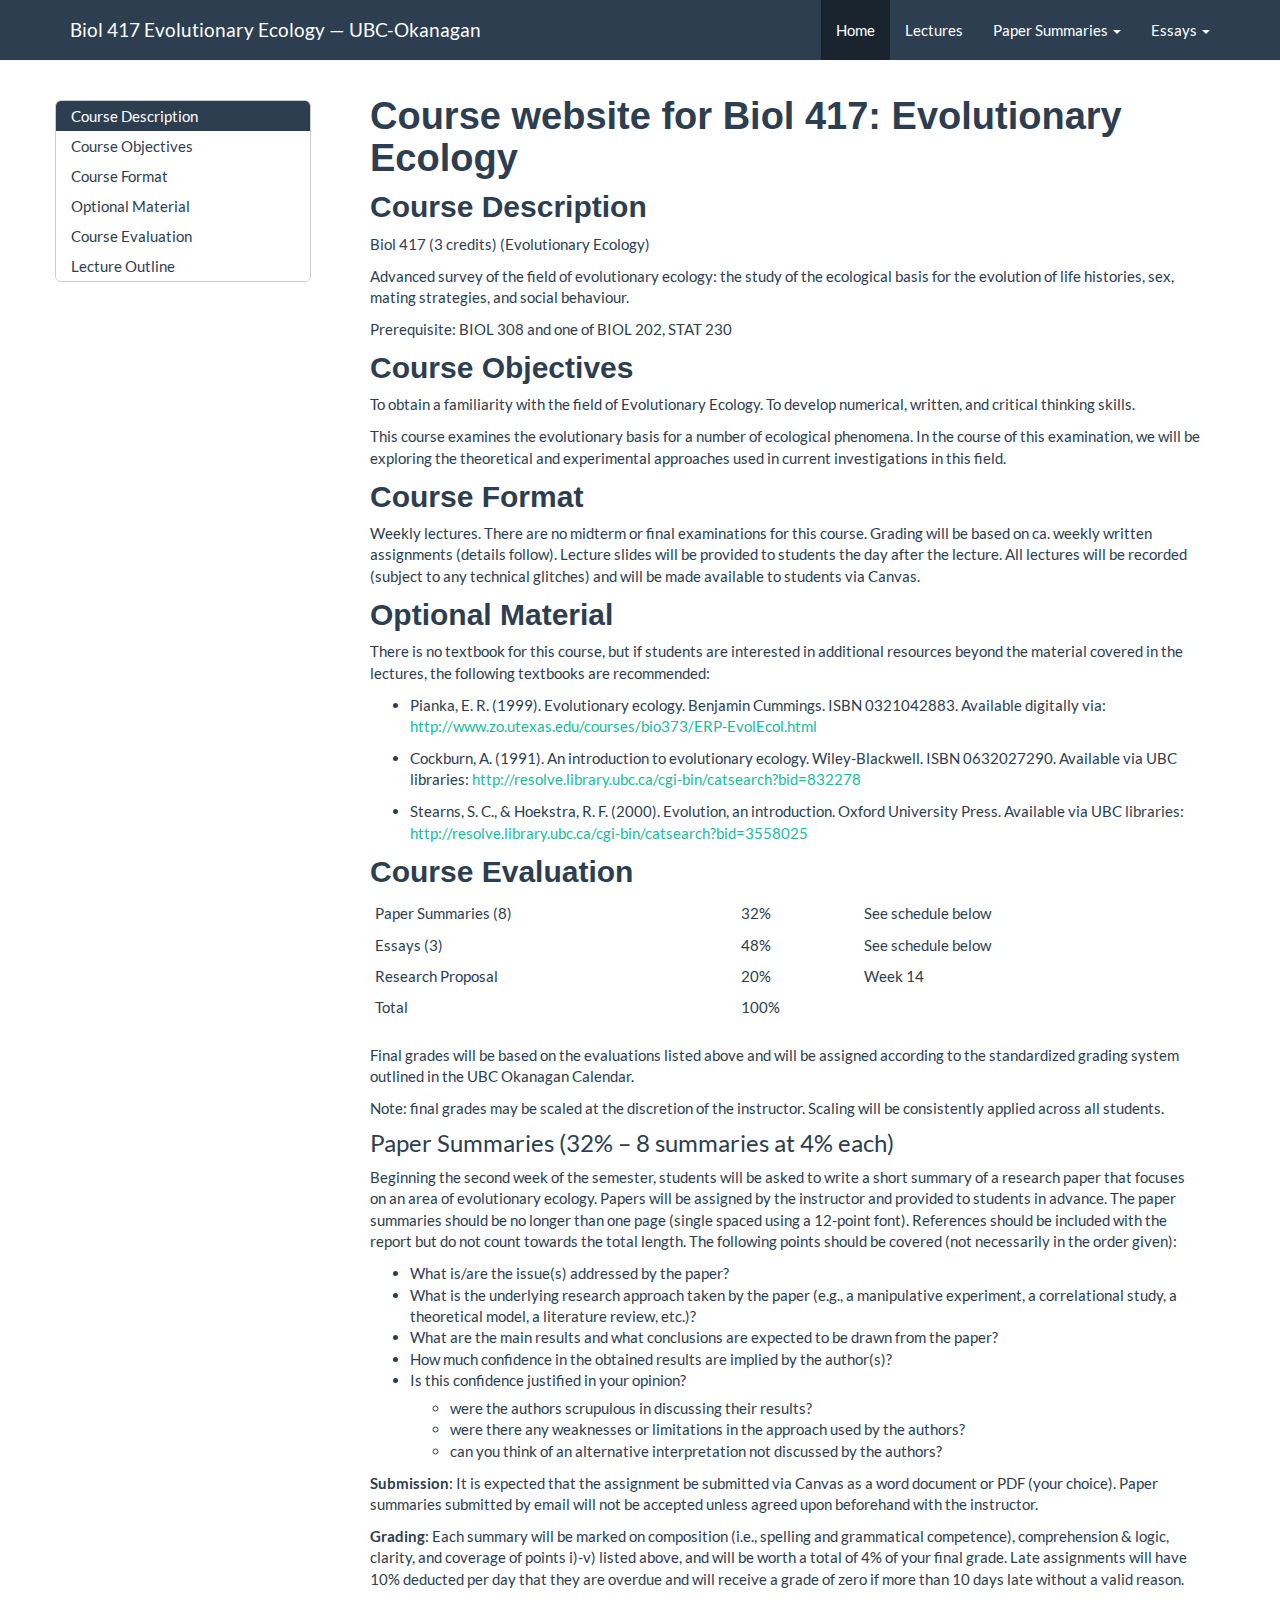
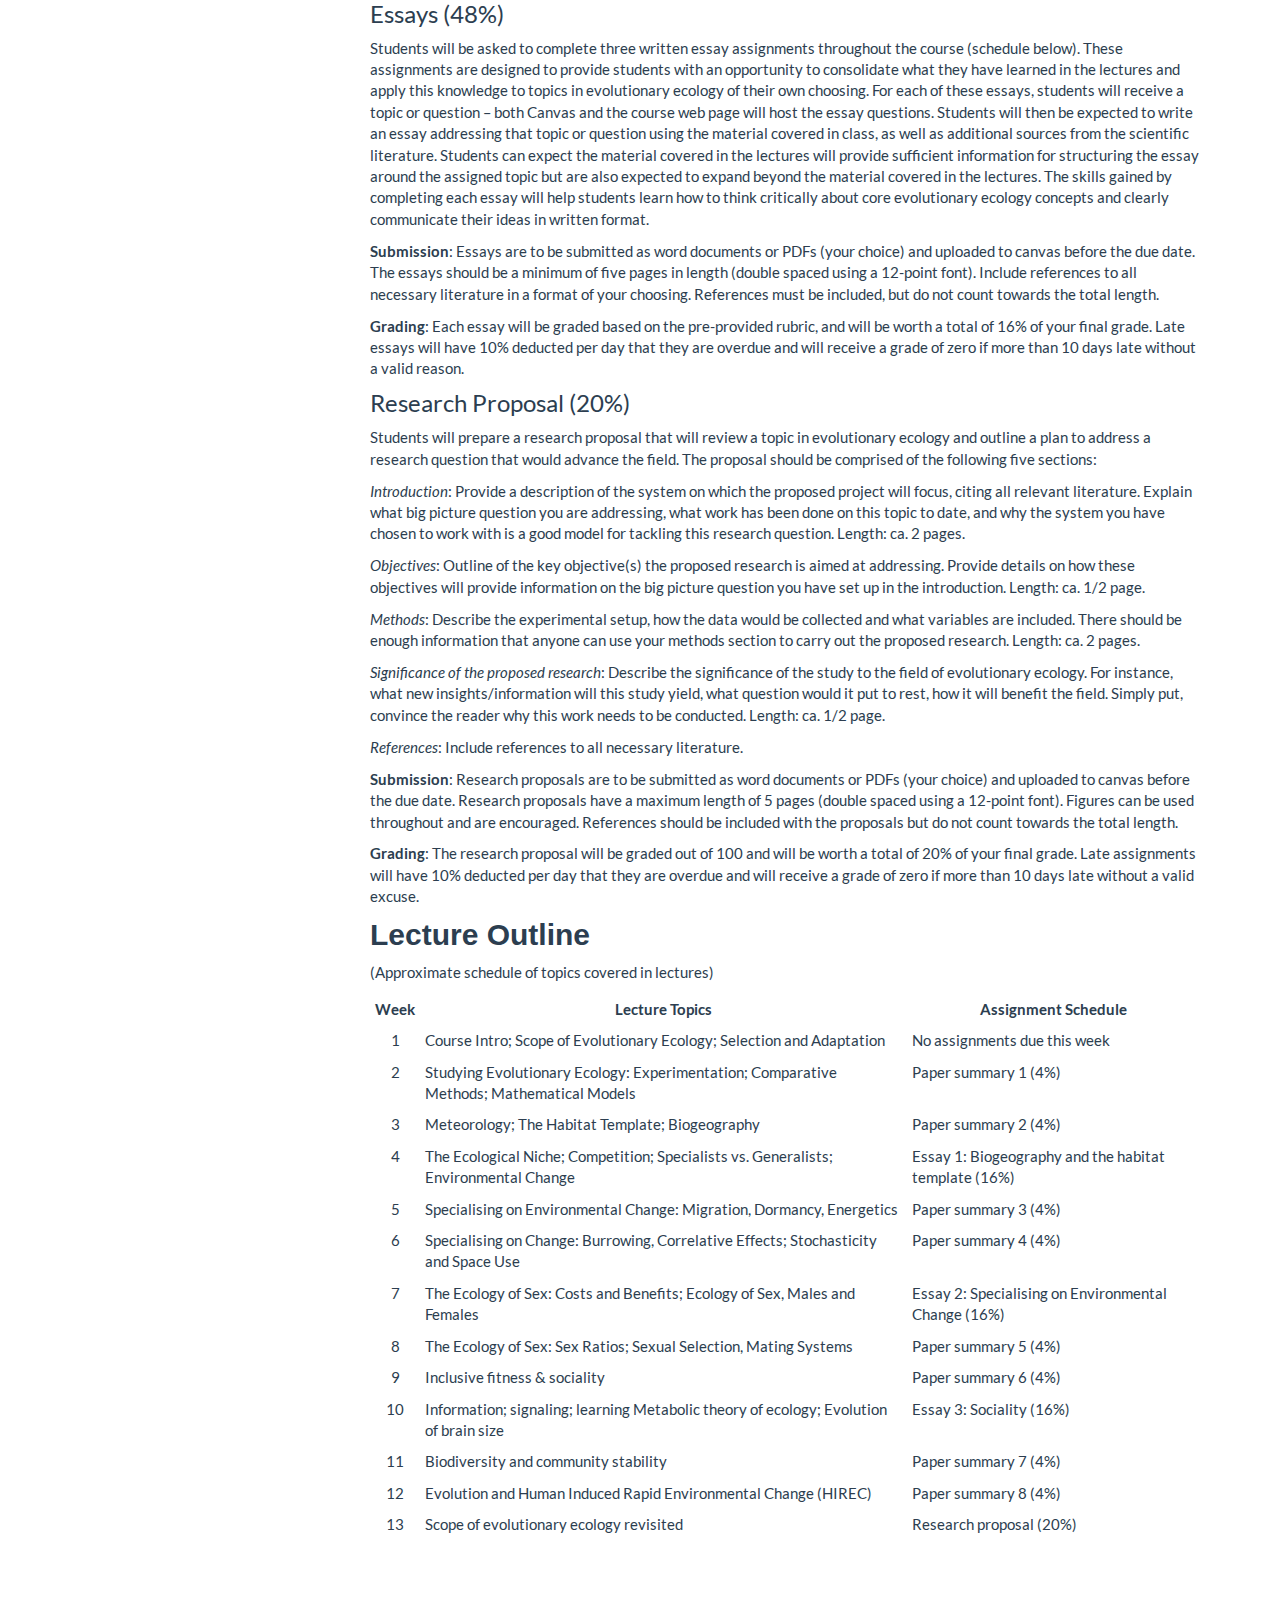
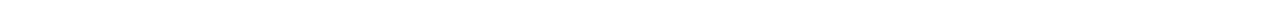
==== index.html @ c4af3f43 "Minor reformat" ====
<!DOCTYPE html>

<html>

<head>

<meta charset="utf-8" />
<meta name="generator" content="pandoc" />
<meta http-equiv="X-UA-Compatible" content="IE=EDGE" />




<title>Course website for Biol 417: Evolutionary Ecology</title>

<script src="site_libs/header-attrs-2.11/header-attrs.js"></script>
<script src="site_libs/jquery-3.6.0/jquery-3.6.0.min.js"></script>
<meta name="viewport" content="width=device-width, initial-scale=1" />
<link href="site_libs/bootstrap-3.3.5/css/flatly.min.css" rel="stylesheet" />
<script src="site_libs/bootstrap-3.3.5/js/bootstrap.min.js"></script>
<script src="site_libs/bootstrap-3.3.5/shim/html5shiv.min.js"></script>
<script src="site_libs/bootstrap-3.3.5/shim/respond.min.js"></script>
<style>h1 {font-size: 34px;}
       h1.title {font-size: 38px;}
       h2 {font-size: 30px;}
       h3 {font-size: 24px;}
       h4 {font-size: 18px;}
       h5 {font-size: 16px;}
       h6 {font-size: 12px;}
       code {color: inherit; background-color: rgba(0, 0, 0, 0.04);}
       pre:not([class]) { background-color: white }</style>
<script src="site_libs/jqueryui-1.11.4/jquery-ui.min.js"></script>
<link href="site_libs/tocify-1.9.1/jquery.tocify.css" rel="stylesheet" />
<script src="site_libs/tocify-1.9.1/jquery.tocify.js"></script>
<script src="site_libs/navigation-1.1/tabsets.js"></script>
<link href="site_libs/highlightjs-9.12.0/textmate.css" rel="stylesheet" />
<script src="site_libs/highlightjs-9.12.0/highlight.js"></script>

<style type="text/css">
  code{white-space: pre-wrap;}
  span.smallcaps{font-variant: small-caps;}
  span.underline{text-decoration: underline;}
  div.column{display: inline-block; vertical-align: top; width: 50%;}
  div.hanging-indent{margin-left: 1.5em; text-indent: -1.5em;}
  ul.task-list{list-style: none;}
    </style>

<style type="text/css">code{white-space: pre;}</style>
<script type="text/javascript">
if (window.hljs) {
  hljs.configure({languages: []});
  hljs.initHighlightingOnLoad();
  if (document.readyState && document.readyState === "complete") {
    window.setTimeout(function() { hljs.initHighlighting(); }, 0);
  }
}
</script>





<link rel="stylesheet" href="tutorial.css" type="text/css" />



<style type = "text/css">
.main-container {
  max-width: 940px;
  margin-left: auto;
  margin-right: auto;
}
img {
  max-width:100%;
}
.tabbed-pane {
  padding-top: 12px;
}
.html-widget {
  margin-bottom: 20px;
}
button.code-folding-btn:focus {
  outline: none;
}
summary {
  display: list-item;
}
pre code {
  padding: 0;
}
</style>


<style type="text/css">
.dropdown-submenu {
  position: relative;
}
.dropdown-submenu>.dropdown-menu {
  top: 0;
  left: 100%;
  margin-top: -6px;
  margin-left: -1px;
  border-radius: 0 6px 6px 6px;
}
.dropdown-submenu:hover>.dropdown-menu {
  display: block;
}
.dropdown-submenu>a:after {
  display: block;
  content: " ";
  float: right;
  width: 0;
  height: 0;
  border-color: transparent;
  border-style: solid;
  border-width: 5px 0 5px 5px;
  border-left-color: #cccccc;
  margin-top: 5px;
  margin-right: -10px;
}
.dropdown-submenu:hover>a:after {
  border-left-color: #adb5bd;
}
.dropdown-submenu.pull-left {
  float: none;
}
.dropdown-submenu.pull-left>.dropdown-menu {
  left: -100%;
  margin-left: 10px;
  border-radius: 6px 0 6px 6px;
}
</style>

<script type="text/javascript">
// manage active state of menu based on current page
$(document).ready(function () {
  // active menu anchor
  href = window.location.pathname
  href = href.substr(href.lastIndexOf('/') + 1)
  if (href === "")
    href = "index.html";
  var menuAnchor = $('a[href="' + href + '"]');

  // mark it active
  menuAnchor.tab('show');

  // if it's got a parent navbar menu mark it active as well
  menuAnchor.closest('li.dropdown').addClass('active');

  // Navbar adjustments
  var navHeight = $(".navbar").first().height() + 15;
  var style = document.createElement('style');
  var pt = "padding-top: " + navHeight + "px; ";
  var mt = "margin-top: -" + navHeight + "px; ";
  var css = "";
  // offset scroll position for anchor links (for fixed navbar)
  for (var i = 1; i <= 6; i++) {
    css += ".section h" + i + "{ " + pt + mt + "}\n";
  }
  style.innerHTML = "body {" + pt + "padding-bottom: 40px; }\n" + css;
  document.head.appendChild(style);
});
</script>

<!-- tabsets -->

<style type="text/css">
.tabset-dropdown > .nav-tabs {
  display: inline-table;
  max-height: 500px;
  min-height: 44px;
  overflow-y: auto;
  border: 1px solid #ddd;
  border-radius: 4px;
}

.tabset-dropdown > .nav-tabs > li.active:before {
  content: "";
  font-family: 'Glyphicons Halflings';
  display: inline-block;
  padding: 10px;
  border-right: 1px solid #ddd;
}

.tabset-dropdown > .nav-tabs.nav-tabs-open > li.active:before {
  content: "&#xe258;";
  border: none;
}

.tabset-dropdown > .nav-tabs.nav-tabs-open:before {
  content: "";
  font-family: 'Glyphicons Halflings';
  display: inline-block;
  padding: 10px;
  border-right: 1px solid #ddd;
}

.tabset-dropdown > .nav-tabs > li.active {
  display: block;
}

.tabset-dropdown > .nav-tabs > li > a,
.tabset-dropdown > .nav-tabs > li > a:focus,
.tabset-dropdown > .nav-tabs > li > a:hover {
  border: none;
  display: inline-block;
  border-radius: 4px;
  background-color: transparent;
}

.tabset-dropdown > .nav-tabs.nav-tabs-open > li {
  display: block;
  float: none;
}

.tabset-dropdown > .nav-tabs > li {
  display: none;
}
</style>

<!-- code folding -->



<style type="text/css">

#TOC {
  margin: 25px 0px 20px 0px;
}
@media (max-width: 768px) {
#TOC {
  position: relative;
  width: 100%;
}
}

@media print {
.toc-content {
  /* see https://github.com/w3c/csswg-drafts/issues/4434 */
  float: right;
}
}

.toc-content {
  padding-left: 30px;
  padding-right: 40px;
}

div.main-container {
  max-width: 1200px;
}

div.tocify {
  width: 20%;
  max-width: 260px;
  max-height: 85%;
}

@media (min-width: 768px) and (max-width: 991px) {
  div.tocify {
    width: 25%;
  }
}

@media (max-width: 767px) {
  div.tocify {
    width: 100%;
    max-width: none;
  }
}

.tocify ul, .tocify li {
  line-height: 20px;
}

.tocify-subheader .tocify-item {
  font-size: 0.90em;
}

.tocify .list-group-item {
  border-radius: 0px;
}


</style>



</head>

<body>


<div class="container-fluid main-container">


<!-- setup 3col/9col grid for toc_float and main content  -->
<div class="row">
<div class="col-xs-12 col-sm-4 col-md-3">
<div id="TOC" class="tocify">
</div>
</div>

<div class="toc-content col-xs-12 col-sm-8 col-md-9">




<div class="navbar navbar-default  navbar-fixed-top" role="navigation">
  <div class="container">
    <div class="navbar-header">
      <button type="button" class="navbar-toggle collapsed" data-toggle="collapse" data-target="#navbar">
        <span class="icon-bar"></span>
        <span class="icon-bar"></span>
        <span class="icon-bar"></span>
      </button>
      <a class="navbar-brand" href="index.html">Biol 417 Evolutionary Ecology &mdash; UBC-Okanagan</a>
    </div>
    <div id="navbar" class="navbar-collapse collapse">
      <ul class="nav navbar-nav">
        
      </ul>
      <ul class="nav navbar-nav navbar-right">
        <li>
  <a href="index.html">Home</a>
</li>
<li>
  <a href="Lectures.html">Lectures</a>
</li>
<li class="dropdown">
  <a href="#" class="dropdown-toggle" data-toggle="dropdown" role="button" aria-expanded="false">
    Paper Summaries
     
    <span class="caret"></span>
  </a>
  <ul class="dropdown-menu" role="menu">
    <li>
      <a href="Summary_01.html">Paper Summary 01</a>
    </li>
  </ul>
</li>
<li class="dropdown">
  <a href="#" class="dropdown-toggle" data-toggle="dropdown" role="button" aria-expanded="false">
    Essays
     
    <span class="caret"></span>
  </a>
  <ul class="dropdown-menu" role="menu">
    <li>
      <a href="Essay_01.html">Essay 01</a>
    </li>
    <li>
      <a href="Essay_02.html">Essay 02</a>
    </li>
    <li>
      <a href="Essay_03.html">Essay 03</a>
    </li>
  </ul>
</li>
      </ul>
    </div><!--/.nav-collapse -->
  </div><!--/.container -->
</div><!--/.navbar -->

<div id="header">



<h1 class="title toc-ignore">Course website for Biol 417: Evolutionary Ecology</h1>

</div>


<div id="course-description" class="section level2">
<h2>Course Description</h2>
<p>Biol 417 (3 credits) (Evolutionary Ecology)</p>
<p>Advanced survey of the field of evolutionary ecology: the study of the ecological basis for the evolution of life histories, sex, mating strategies, and social behaviour.</p>
<p>Prerequisite: BIOL 308 and one of BIOL 202, STAT 230</p>
</div>
<div id="course-objectives" class="section level2">
<h2>Course Objectives</h2>
<p>To obtain a familiarity with the field of Evolutionary Ecology. To develop numerical, written, and critical thinking skills.</p>
<p>This course examines the evolutionary basis for a number of ecological phenomena. In the course of this examination, we will be exploring the theoretical and experimental approaches used in current investigations in this field.</p>
</div>
<div id="course-format" class="section level2">
<h2>Course Format</h2>
<p>Weekly lectures. There are no midterm or final examinations for this course. Grading will be based on ca. weekly written assignments (details follow). Lecture slides will be provided to students the day after the lecture. All lectures will be recorded (subject to any technical glitches) and will be made available to students via Canvas.</p>
</div>
<div id="optional-material" class="section level2">
<h2>Optional Material</h2>
<p>There is no textbook for this course, but if students are interested in additional resources beyond the material covered in the lectures, the following textbooks are recommended:</p>
<ul>
<li><p>Pianka, E. R. (1999). Evolutionary ecology. Benjamin Cummings. ISBN 0321042883. Available digitally via: <a href="http://www.zo.utexas.edu/courses/bio373/ERP-EvolEcol.html" class="uri">http://www.zo.utexas.edu/courses/bio373/ERP-EvolEcol.html</a></p></li>
<li><p>Cockburn, A. (1991). An introduction to evolutionary ecology. Wiley-Blackwell. ISBN 0632027290. Available via UBC libraries: <a href="http://resolve.library.ubc.ca/cgi-bin/catsearch?bid=832278" class="uri">http://resolve.library.ubc.ca/cgi-bin/catsearch?bid=832278</a></p></li>
<li><p>Stearns, S. C., &amp; Hoekstra, R. F. (2000). Evolution, an introduction. Oxford University Press. Available via UBC libraries: <a href="http://resolve.library.ubc.ca/cgi-bin/catsearch?bid=3558025" class="uri">http://resolve.library.ubc.ca/cgi-bin/catsearch?bid=3558025</a></p></li>
</ul>
</div>
<div id="course-evaluation" class="section level2">
<h2>Course Evaluation</h2>
<table>
<tbody>
<tr class="odd">
<td>Paper Summaries (8)</td>
<td>32%</td>
<td>See schedule below</td>
</tr>
<tr class="even">
<td>Essays (3)</td>
<td>48%</td>
<td>See schedule below</td>
</tr>
<tr class="odd">
<td>Research Proposal</td>
<td>20%</td>
<td>Week 14</td>
</tr>
<tr class="even">
<td>Total</td>
<td>100%</td>
<td></td>
</tr>
</tbody>
</table>
<p>Final grades will be based on the evaluations listed above and will be assigned according to the standardized grading system outlined in the UBC Okanagan Calendar.</p>
<p>Note: final grades may be scaled at the discretion of the instructor. Scaling will be consistently applied across all students.</p>
<div id="paper-summaries-32-8-summaries-at-4-each" class="section level3">
<h3>Paper Summaries (32% – 8 summaries at 4% each)</h3>
<p>Beginning the second week of the semester, students will be asked to write a short summary of a research paper that focuses on an area of evolutionary ecology. Papers will be assigned by the instructor and provided to students in advance. The paper summaries should be no longer than one page (single spaced using a 12-point font). References should be included with the report but do not count towards the total length. The following points should be covered (not necessarily in the order given):</p>
<ul>
<li>What is/are the issue(s) addressed by the paper?</li>
<li>What is the underlying research approach taken by the paper (e.g., a manipulative experiment, a correlational study, a theoretical model, a literature review, etc.)?</li>
<li>What are the main results and what conclusions are expected to be drawn from the paper?</li>
<li>How much confidence in the obtained results are implied by the author(s)?</li>
<li>Is this confidence justified in your opinion?
<ul>
<li>were the authors scrupulous in discussing their results?</li>
<li>were there any weaknesses or limitations in the approach used by the authors?</li>
<li>can you think of an alternative interpretation not discussed by the authors?</li>
</ul></li>
</ul>
<p><strong>Submission</strong>: It is expected that the assignment be submitted via Canvas as a word document or PDF (your choice). Paper summaries submitted by email will not be accepted unless agreed upon beforehand with the instructor.</p>
<p><strong>Grading</strong>: Each summary will be marked on composition (i.e., spelling and grammatical competence), comprehension &amp; logic, clarity, and coverage of points i)-v) listed above, and will be worth a total of 4% of your final grade. Late assignments will have 10% deducted per day that they are overdue and will receive a grade of zero if more than 10 days late without a valid reason.</p>
</div>
<div id="essays-48" class="section level3">
<h3>Essays (48%)</h3>
<p>Students will be asked to complete three written essay assignments throughout the course (schedule below). These assignments are designed to provide students with an opportunity to consolidate what they have learned in the lectures and apply this knowledge to topics in evolutionary ecology of their own choosing. For each of these essays, students will receive a topic or question – both Canvas and the course web page will host the essay questions. Students will then be expected to write an essay addressing that topic or question using the material covered in class, as well as additional sources from the scientific literature. Students can expect the material covered in the lectures will provide sufficient information for structuring the essay around the assigned topic but are also expected to expand beyond the material covered in the lectures. The skills gained by completing each essay will help students learn how to think critically about core evolutionary ecology concepts and clearly communicate their ideas in written format.</p>
<p><strong>Submission</strong>: Essays are to be submitted as word documents or PDFs (your choice) and uploaded to canvas before the due date. The essays should be a minimum of five pages in length (double spaced using a 12-point font). Include references to all necessary literature in a format of your choosing. References must be included, but do not count towards the total length.</p>
<p><strong>Grading</strong>: Each essay will be graded based on the pre-provided rubric, and will be worth a total of 16% of your final grade. Late essays will have 10% deducted per day that they are overdue and will receive a grade of zero if more than 10 days late without a valid reason.</p>
</div>
<div id="research-proposal-20" class="section level3">
<h3>Research Proposal (20%)</h3>
<p>Students will prepare a research proposal that will review a topic in evolutionary ecology and outline a plan to address a research question that would advance the field. The proposal should be comprised of the following five sections:</p>
<p><em>Introduction</em>: Provide a description of the system on which the proposed project will focus, citing all relevant literature. Explain what big picture question you are addressing, what work has been done on this topic to date, and why the system you have chosen to work with is a good model for tackling this research question. Length: ca. 2 pages.</p>
<p><em>Objectives</em>: Outline of the key objective(s) the proposed research is aimed at addressing. Provide details on how these objectives will provide information on the big picture question you have set up in the introduction. Length: ca. 1/2 page.</p>
<p><em>Methods</em>: Describe the experimental setup, how the data would be collected and what variables are included. There should be enough information that anyone can use your methods section to carry out the proposed research. Length: ca. 2 pages.</p>
<p><em>Significance of the proposed research</em>: Describe the significance of the study to the field of evolutionary ecology. For instance, what new insights/information will this study yield, what question would it put to rest, how it will benefit the field. Simply put, convince the reader why this work needs to be conducted. Length: ca. 1/2 page.</p>
<p><em>References</em>: Include references to all necessary literature.</p>
<p><strong>Submission</strong>: Research proposals are to be submitted as word documents or PDFs (your choice) and uploaded to canvas before the due date. Research proposals have a maximum length of 5 pages (double spaced using a 12-point font). Figures can be used throughout and are encouraged. References should be included with the proposals but do not count towards the total length.</p>
<p><strong>Grading</strong>: The research proposal will be graded out of 100 and will be worth a total of 20% of your final grade. Late assignments will have 10% deducted per day that they are overdue and will receive a grade of zero if more than 10 days late without a valid excuse.</p>
</div>
</div>
<div id="lecture-outline" class="section level2">
<h2>Lecture Outline</h2>
<p>(Approximate schedule of topics covered in lectures)</p>
<table>
<colgroup>
<col width="5%" />
<col width="58%" />
<col width="35%" />
</colgroup>
<thead>
<tr class="header">
<th align="center">Week</th>
<th>Lecture Topics</th>
<th>Assignment Schedule</th>
</tr>
</thead>
<tbody>
<tr class="odd">
<td align="center">1</td>
<td>Course Intro; Scope of Evolutionary Ecology; Selection and Adaptation</td>
<td>No assignments due this week</td>
</tr>
<tr class="even">
<td align="center">2</td>
<td>Studying Evolutionary Ecology: Experimentation; Comparative Methods; Mathematical Models</td>
<td>Paper summary 1 (4%)</td>
</tr>
<tr class="odd">
<td align="center">3</td>
<td>Meteorology; The Habitat Template; Biogeography</td>
<td>Paper summary 2 (4%)</td>
</tr>
<tr class="even">
<td align="center">4</td>
<td>The Ecological Niche; Competition; Specialists vs. Generalists; Environmental Change</td>
<td>Essay 1: Biogeography and the habitat template (16%)</td>
</tr>
<tr class="odd">
<td align="center">5</td>
<td>Specialising on Environmental Change: Migration, Dormancy, Energetics</td>
<td>Paper summary 3 (4%)</td>
</tr>
<tr class="even">
<td align="center">6</td>
<td>Specialising on Change: Burrowing, Correlative Effects; Stochasticity and Space Use</td>
<td>Paper summary 4 (4%)</td>
</tr>
<tr class="odd">
<td align="center">7</td>
<td>The Ecology of Sex: Costs and Benefits; Ecology of Sex, Males and Females</td>
<td>Essay 2: Specialising on Environmental Change (16%)</td>
</tr>
<tr class="even">
<td align="center">8</td>
<td>The Ecology of Sex: Sex Ratios; Sexual Selection, Mating Systems</td>
<td>Paper summary 5 (4%)</td>
</tr>
<tr class="odd">
<td align="center">9</td>
<td>Inclusive fitness &amp; sociality</td>
<td>Paper summary 6 (4%)</td>
</tr>
<tr class="even">
<td align="center">10</td>
<td>Information; signaling; learning Metabolic theory of ecology; Evolution of brain size</td>
<td>Essay 3: Sociality (16%)</td>
</tr>
<tr class="odd">
<td align="center">11</td>
<td>Biodiversity and community stability</td>
<td>Paper summary 7 (4%)</td>
</tr>
<tr class="even">
<td align="center">12</td>
<td>Evolution and Human Induced Rapid Environmental Change (HIREC)</td>
<td>Paper summary 8 (4%)</td>
</tr>
<tr class="odd">
<td align="center">13</td>
<td>Scope of evolutionary ecology revisited</td>
<td>Research proposal (20%)</td>
</tr>
</tbody>
</table>
</div>



</div>
</div>

</div>

<script>

// add bootstrap table styles to pandoc tables
function bootstrapStylePandocTables() {
  $('tr.odd').parent('tbody').parent('table').addClass('table table-condensed');
}
$(document).ready(function () {
  bootstrapStylePandocTables();
});


</script>

<!-- tabsets -->

<script>
$(document).ready(function () {
  window.buildTabsets("TOC");
});

$(document).ready(function () {
  $('.tabset-dropdown > .nav-tabs > li').click(function () {
    $(this).parent().toggleClass('nav-tabs-open');
  });
});
</script>

<!-- code folding -->

<script>
$(document).ready(function ()  {

    // temporarily add toc-ignore selector to headers for the consistency with Pandoc
    $('.unlisted.unnumbered').addClass('toc-ignore')

    // move toc-ignore selectors from section div to header
    $('div.section.toc-ignore')
        .removeClass('toc-ignore')
        .children('h1,h2,h3,h4,h5').addClass('toc-ignore');

    // establish options
    var options = {
      selectors: "h1,h2,h3",
      theme: "bootstrap3",
      context: '.toc-content',
      hashGenerator: function (text) {
        return text.replace(/[.\\/?&!#<>]/g, '').replace(/\s/g, '_');
      },
      ignoreSelector: ".toc-ignore",
      scrollTo: 0
    };
    options.showAndHide = true;
    options.smoothScroll = true;

    // tocify
    var toc = $("#TOC").tocify(options).data("toc-tocify");
});
</script>

<!-- dynamically load mathjax for compatibility with self-contained -->
<script>
  (function () {
    var script = document.createElement("script");
    script.type = "text/javascript";
    script.src  = "https://mathjax.rstudio.com/latest/MathJax.js?config=TeX-AMS-MML_HTMLorMML";
    document.getElementsByTagName("head")[0].appendChild(script);
  })();
</script>

</body>
</html>
---- site_libs/bootstrap-3.3.5/css/flatly.min.css ----
@font-face {
  font-family: 'Lato';
  font-style: normal;
  font-weight: 400;
  src: url(fonts/Lato.ttf) format('truetype');
}
@font-face {
  font-family: 'Lato';
  font-style: normal;
  font-weight: 700;
  src: url(fonts/LatoBold.ttf) format('truetype');
}
@font-face {
  font-family: 'Lato';
  font-style: italic;
  font-weight: 400;
  src: url(fonts/LatoItalic.ttf) format('truetype');
}

/*!
 * bootswatch v3.3.6
 * Homepage: http://bootswatch.com
 * Copyright 2012-2015 Thomas Park
 * Licensed under MIT
 * Based on Bootstrap
*//*!
 * Bootstrap v3.3.6 (http://getbootstrap.com)
 * Copyright 2011-2015 Twitter, Inc.
 * Licensed under MIT (https://github.com/twbs/bootstrap/blob/master/LICENSE)
 *//*! normalize.css v3.0.3 | MIT License | github.com/necolas/normalize.css */html{font-family:sans-serif;-ms-text-size-adjust:100%;-webkit-text-size-adjust:100%}body{margin:0}article,aside,details,figcaption,figure,footer,header,hgroup,main,menu,nav,section,summary{display:block}audio,canvas,progress,video{display:inline-block;vertical-align:baseline}audio:not([controls]){display:none;height:0}[hidden],template{display:none}a{background-color:transparent}a:active,a:hover{outline:0}abbr[title]{border-bottom:1px dotted}b,strong{font-weight:bold}dfn{font-style:italic}h1{font-size:2em;margin:0.67em 0}mark{background:#ff0;color:#000}small{font-size:80%}sub,sup{font-size:75%;line-height:0;position:relative;vertical-align:baseline}sup{top:-0.5em}sub{bottom:-0.25em}img{border:0}svg:not(:root){overflow:hidden}figure{margin:1em 40px}hr{-webkit-box-sizing:content-box;-moz-box-sizing:content-box;box-sizing:content-box;height:0}pre{overflow:auto}code,kbd,pre,samp{font-family:monospace, monospace;font-size:1em}button,input,optgroup,select,textarea{color:inherit;font:inherit;margin:0}button{overflow:visible}button,select{text-transform:none}button,html input[type="button"],input[type="reset"],input[type="submit"]{-webkit-appearance:button;cursor:pointer}button[disabled],html input[disabled]{cursor:default}button::-moz-focus-inner,input::-moz-focus-inner{border:0;padding:0}input{line-height:normal}input[type="checkbox"],input[type="radio"]{-webkit-box-sizing:border-box;-moz-box-sizing:border-box;box-sizing:border-box;padding:0}input[type="number"]::-webkit-inner-spin-button,input[type="number"]::-webkit-outer-spin-button{height:auto}input[type="search"]{-webkit-appearance:textfield;-webkit-box-sizing:content-box;-moz-box-sizing:content-box;box-sizing:content-box}input[type="search"]::-webkit-search-cancel-button,input[type="search"]::-webkit-search-decoration{-webkit-appearance:none}fieldset{border:1px solid #c0c0c0;margin:0 2px;padding:0.35em 0.625em 0.75em}legend{border:0;padding:0}textarea{overflow:auto}optgroup{font-weight:bold}table{border-collapse:collapse;border-spacing:0}td,th{padding:0}/*! Source: https://github.com/h5bp/html5-boilerplate/blob/master/src/css/main.css */@media print{*,*:before,*:after{background:transparent !important;color:#000 !important;-webkit-box-shadow:none !important;box-shadow:none !important;text-shadow:none !important}a,a:visited{text-decoration:underline}a[href]:after{content:" (" attr(href) ")"}abbr[title]:after{content:" (" attr(title) ")"}a[href^="#"]:after,a[href^="javascript:"]:after{content:""}pre,blockquote{border:1px solid #999;page-break-inside:avoid}thead{display:table-header-group}tr,img{page-break-inside:avoid}img{max-width:100% !important}p,h2,h3{orphans:3;widows:3}h2,h3{page-break-after:avoid}.navbar{display:none}.btn>.caret,.dropup>.btn>.caret{border-top-color:#000 !important}.label{border:1px solid #000}.table{border-collapse:collapse !important}.table td,.table th{background-color:#fff !important}.table-bordered th,.table-bordered td{border:1px solid #ddd !important}}@font-face{font-family:'Glyphicons Halflings';src:url('../fonts/glyphicons-halflings-regular.eot');src:url('../fonts/glyphicons-halflings-regular.eot?#iefix') format('embedded-opentype'),url('../fonts/glyphicons-halflings-regular.woff') format('woff'),url('../fonts/glyphicons-halflings-regular.ttf') format('truetype'),url('../fonts/glyphicons-halflings-regular.svg#glyphicons_halflingsregular') format('svg')}.glyphicon{position:relative;top:1px;display:inline-block;font-family:'Glyphicons Halflings';font-style:normal;font-weight:normal;line-height:1;-webkit-font-smoothing:antialiased;-moz-osx-font-smoothing:grayscale}.glyphicon-asterisk:before{content:"\002a"}.glyphicon-plus:before{content:"\002b"}.glyphicon-euro:before,.glyphicon-eur:before{content:"\20ac"}.glyphicon-minus:before{content:"\2212"}.glyphicon-cloud:before{content:"\2601"}.glyphicon-envelope:before{content:"\2709"}.glyphicon-pencil:before{content:"\270f"}.glyphicon-glass:before{content:"\e001"}.glyphicon-music:before{content:"\e002"}.glyphicon-search:before{content:"\e003"}.glyphicon-heart:before{content:"\e005"}.glyphicon-star:before{content:"\e006"}.glyphicon-star-empty:before{content:"\e007"}.glyphicon-user:before{content:"\e008"}.glyphicon-film:before{content:"\e009"}.glyphicon-th-large:before{content:"\e010"}.glyphicon-th:before{content:"\e011"}.glyphicon-th-list:before{content:"\e012"}.glyphicon-ok:before{content:"\e013"}.glyphicon-remove:before{content:"\e014"}.glyphicon-zoom-in:before{content:"\e015"}.glyphicon-zoom-out:before{content:"\e016"}.glyphicon-off:before{content:"\e017"}.glyphicon-signal:before{content:"\e018"}.glyphicon-cog:before{content:"\e019"}.glyphicon-trash:before{content:"\e020"}.glyphicon-home:before{content:"\e021"}.glyphicon-file:before{content:"\e022"}.glyphicon-time:before{content:"\e023"}.glyphicon-road:before{content:"\e024"}.glyphicon-download-alt:before{content:"\e025"}.glyphicon-download:before{content:"\e026"}.glyphicon-upload:before{content:"\e027"}.glyphicon-inbox:before{content:"\e028"}.glyphicon-play-circle:before{content:"\e029"}.glyphicon-repeat:before{content:"\e030"}.glyphicon-refresh:before{content:"\e031"}.glyphicon-list-alt:before{content:"\e032"}.glyphicon-lock:before{content:"\e033"}.glyphicon-flag:before{content:"\e034"}.glyphicon-headphones:before{content:"\e035"}.glyphicon-volume-off:before{content:"\e036"}.glyphicon-volume-down:before{content:"\e037"}.glyphicon-volume-up:before{content:"\e038"}.glyphicon-qrcode:before{content:"\e039"}.glyphicon-barcode:before{content:"\e040"}.glyphicon-tag:before{content:"\e041"}.glyphicon-tags:before{content:"\e042"}.glyphicon-book:before{content:"\e043"}.glyphicon-bookmark:before{content:"\e044"}.glyphicon-print:before{content:"\e045"}.glyphicon-camera:before{content:"\e046"}.glyphicon-font:before{content:"\e047"}.glyphicon-bold:before{content:"\e048"}.glyphicon-italic:before{content:"\e049"}.glyphicon-text-height:before{content:"\e050"}.glyphicon-text-width:before{content:"\e051"}.glyphicon-align-left:before{content:"\e052"}.glyphicon-align-center:before{content:"\e053"}.glyphicon-align-right:before{content:"\e054"}.glyphicon-align-justify:before{content:"\e055"}.glyphicon-list:before{content:"\e056"}.glyphicon-indent-left:before{content:"\e057"}.glyphicon-indent-right:before{content:"\e058"}.glyphicon-facetime-video:before{content:"\e059"}.glyphicon-picture:before{content:"\e060"}.glyphicon-map-marker:before{content:"\e062"}.glyphicon-adjust:before{content:"\e063"}.glyphicon-tint:before{content:"\e064"}.glyphicon-edit:before{content:"\e065"}.glyphicon-share:before{content:"\e066"}.glyphicon-check:before{content:"\e067"}.glyphicon-move:before{content:"\e068"}.glyphicon-step-backward:before{content:"\e069"}.glyphicon-fast-backward:before{content:"\e070"}.glyphicon-backward:before{content:"\e071"}.glyphicon-play:before{content:"\e072"}.glyphicon-pause:before{content:"\e073"}.glyphicon-stop:before{content:"\e074"}.glyphicon-forward:before{content:"\e075"}.glyphicon-fast-forward:before{content:"\e076"}.glyphicon-step-forward:before{content:"\e077"}.glyphicon-eject:before{content:"\e078"}.glyphicon-chevron-left:before{content:"\e079"}.glyphicon-chevron-right:before{content:"\e080"}.glyphicon-plus-sign:before{content:"\e081"}.glyphicon-minus-sign:before{content:"\e082"}.glyphicon-remove-sign:before{content:"\e083"}.glyphicon-ok-sign:before{content:"\e084"}.glyphicon-question-sign:before{content:"\e085"}.glyphicon-info-sign:before{content:"\e086"}.glyphicon-screenshot:before{content:"\e087"}.glyphicon-remove-circle:before{content:"\e088"}.glyphicon-ok-circle:before{content:"\e089"}.glyphicon-ban-circle:before{content:"\e090"}.glyphicon-arrow-left:before{content:"\e091"}.glyphicon-arrow-right:before{content:"\e092"}.glyphicon-arrow-up:before{content:"\e093"}.glyphicon-arrow-down:before{content:"\e094"}.glyphicon-share-alt:before{content:"\e095"}.glyphicon-resize-full:before{content:"\e096"}.glyphicon-resize-small:before{content:"\e097"}.glyphicon-exclamation-sign:before{content:"\e101"}.glyphicon-gift:before{content:"\e102"}.glyphicon-leaf:before{content:"\e103"}.glyphicon-fire:before{content:"\e104"}.glyphicon-eye-open:before{content:"\e105"}.glyphicon-eye-close:before{content:"\e106"}.glyphicon-warning-sign:before{content:"\e107"}.glyphicon-plane:before{content:"\e108"}.glyphicon-calendar:before{content:"\e109"}.glyphicon-random:before{content:"\e110"}.glyphicon-comment:before{content:"\e111"}.glyphicon-magnet:before{content:"\e112"}.glyphicon-chevron-up:before{content:"\e113"}.glyphicon-chevron-down:before{content:"\e114"}.glyphicon-retweet:before{content:"\e115"}.glyphicon-shopping-cart:before{content:"\e116"}.glyphicon-folder-close:before{content:"\e117"}.glyphicon-folder-open:before{content:"\e118"}.glyphicon-resize-vertical:before{content:"\e119"}.glyphicon-resize-horizontal:before{content:"\e120"}.glyphicon-hdd:before{content:"\e121"}.glyphicon-bullhorn:before{content:"\e122"}.glyphicon-bell:before{content:"\e123"}.glyphicon-certificate:before{content:"\e124"}.glyphicon-thumbs-up:before{content:"\e125"}.glyphicon-thumbs-down:before{content:"\e126"}.glyphicon-hand-right:before{content:"\e127"}.glyphicon-hand-left:before{content:"\e128"}.glyphicon-hand-up:before{content:"\e129"}.glyphicon-hand-down:before{content:"\e130"}.glyphicon-circle-arrow-right:before{content:"\e131"}.glyphicon-circle-arrow-left:before{content:"\e132"}.glyphicon-circle-arrow-up:before{content:"\e133"}.glyphicon-circle-arrow-down:before{content:"\e134"}.glyphicon-globe:before{content:"\e135"}.glyphicon-wrench:before{content:"\e136"}.glyphicon-tasks:before{content:"\e137"}.glyphicon-filter:before{content:"\e138"}.glyphicon-briefcase:before{content:"\e139"}.glyphicon-fullscreen:before{content:"\e140"}.glyphicon-dashboard:before{content:"\e141"}.glyphicon-paperclip:before{content:"\e142"}.glyphicon-heart-empty:before{content:"\e143"}.glyphicon-link:before{content:"\e144"}.glyphicon-phone:before{content:"\e145"}.glyphicon-pushpin:before{content:"\e146"}.glyphicon-usd:before{content:"\e148"}.glyphicon-gbp:before{content:"\e149"}.glyphicon-sort:before{content:"\e150"}.glyphicon-sort-by-alphabet:before{content:"\e151"}.glyphicon-sort-by-alphabet-alt:before{content:"\e152"}.glyphicon-sort-by-order:before{content:"\e153"}.glyphicon-sort-by-order-alt:before{content:"\e154"}.glyphicon-sort-by-attributes:before{content:"\e155"}.glyphicon-sort-by-attributes-alt:before{content:"\e156"}.glyphicon-unchecked:before{content:"\e157"}.glyphicon-expand:before{content:"\e158"}.glyphicon-collapse-down:before{content:"\e159"}.glyphicon-collapse-up:before{content:"\e160"}.glyphicon-log-in:before{content:"\e161"}.glyphicon-flash:before{content:"\e162"}.glyphicon-log-out:before{content:"\e163"}.glyphicon-new-window:before{content:"\e164"}.glyphicon-record:before{content:"\e165"}.glyphicon-save:before{content:"\e166"}.glyphicon-open:before{content:"\e167"}.glyphicon-saved:before{content:"\e168"}.glyphicon-import:before{content:"\e169"}.glyphicon-export:before{content:"\e170"}.glyphicon-send:before{content:"\e171"}.glyphicon-floppy-disk:before{content:"\e172"}.glyphicon-floppy-saved:before{content:"\e173"}.glyphicon-floppy-remove:before{content:"\e174"}.glyphicon-floppy-save:before{content:"\e175"}.glyphicon-floppy-open:before{content:"\e176"}.glyphicon-credit-card:before{content:"\e177"}.glyphicon-transfer:before{content:"\e178"}.glyphicon-cutlery:before{content:"\e179"}.glyphicon-header:before{content:"\e180"}.glyphicon-compressed:before{content:"\e181"}.glyphicon-earphone:before{content:"\e182"}.glyphicon-phone-alt:before{content:"\e183"}.glyphicon-tower:before{content:"\e184"}.glyphicon-stats:before{content:"\e185"}.glyphicon-sd-video:before{content:"\e186"}.glyphicon-hd-video:before{content:"\e187"}.glyphicon-subtitles:before{content:"\e188"}.glyphicon-sound-stereo:before{content:"\e189"}.glyphicon-sound-dolby:before{content:"\e190"}.glyphicon-sound-5-1:before{content:"\e191"}.glyphicon-sound-6-1:before{content:"\e192"}.glyphicon-sound-7-1:before{content:"\e193"}.glyphicon-copyright-mark:before{content:"\e194"}.glyphicon-registration-mark:before{content:"\e195"}.glyphicon-cloud-download:before{content:"\e197"}.glyphicon-cloud-upload:before{content:"\e198"}.glyphicon-tree-conifer:before{content:"\e199"}.glyphicon-tree-deciduous:before{content:"\e200"}.glyphicon-cd:before{content:"\e201"}.glyphicon-save-file:before{content:"\e202"}.glyphicon-open-file:before{content:"\e203"}.glyphicon-level-up:before{content:"\e204"}.glyphicon-copy:before{content:"\e205"}.glyphicon-paste:before{content:"\e206"}.glyphicon-alert:before{content:"\e209"}.glyphicon-equalizer:before{content:"\e210"}.glyphicon-king:before{content:"\e211"}.glyphicon-queen:before{content:"\e212"}.glyphicon-pawn:before{content:"\e213"}.glyphicon-bishop:before{content:"\e214"}.glyphicon-knight:before{content:"\e215"}.glyphicon-baby-formula:before{content:"\e216"}.glyphicon-tent:before{content:"\26fa"}.glyphicon-blackboard:before{content:"\e218"}.glyphicon-bed:before{content:"\e219"}.glyphicon-apple:before{content:"\f8ff"}.glyphicon-erase:before{content:"\e221"}.glyphicon-hourglass:before{content:"\231b"}.glyphicon-lamp:before{content:"\e223"}.glyphicon-duplicate:before{content:"\e224"}.glyphicon-piggy-bank:before{content:"\e225"}.glyphicon-scissors:before{content:"\e226"}.glyphicon-bitcoin:before{content:"\e227"}.glyphicon-btc:before{content:"\e227"}.glyphicon-xbt:before{content:"\e227"}.glyphicon-yen:before{content:"\00a5"}.glyphicon-jpy:before{content:"\00a5"}.glyphicon-ruble:before{content:"\20bd"}.glyphicon-rub:before{content:"\20bd"}.glyphicon-scale:before{content:"\e230"}.glyphicon-ice-lolly:before{content:"\e231"}.glyphicon-ice-lolly-tasted:before{content:"\e232"}.glyphicon-education:before{content:"\e233"}.glyphicon-option-horizontal:before{content:"\e234"}.glyphicon-option-vertical:before{content:"\e235"}.glyphicon-menu-hamburger:before{content:"\e236"}.glyphicon-modal-window:before{content:"\e237"}.glyphicon-oil:before{content:"\e238"}.glyphicon-grain:before{content:"\e239"}.glyphicon-sunglasses:before{content:"\e240"}.glyphicon-text-size:before{content:"\e241"}.glyphicon-text-color:before{content:"\e242"}.glyphicon-text-background:before{content:"\e243"}.glyphicon-object-align-top:before{content:"\e244"}.glyphicon-object-align-bottom:before{content:"\e245"}.glyphicon-object-align-horizontal:before{content:"\e246"}.glyphicon-object-align-left:before{content:"\e247"}.glyphicon-object-align-vertical:before{content:"\e248"}.glyphicon-object-align-right:before{content:"\e249"}.glyphicon-triangle-right:before{content:"\e250"}.glyphicon-triangle-left:before{content:"\e251"}.glyphicon-triangle-bottom:before{content:"\e252"}.glyphicon-triangle-top:before{content:"\e253"}.glyphicon-console:before{content:"\e254"}.glyphicon-superscript:before{content:"\e255"}.glyphicon-subscript:before{content:"\e256"}.glyphicon-menu-left:before{content:"\e257"}.glyphicon-menu-right:before{content:"\e258"}.glyphicon-menu-down:before{content:"\e259"}.glyphicon-menu-up:before{content:"\e260"}*{-webkit-box-sizing:border-box;-moz-box-sizing:border-box;box-sizing:border-box}*:before,*:after{-webkit-box-sizing:border-box;-moz-box-sizing:border-box;box-sizing:border-box}html{font-size:10px;-webkit-tap-highlight-color:rgba(0,0,0,0)}body{font-family:"Lato","Helvetica Neue",Helvetica,Arial,sans-serif;font-size:15px;line-height:1.42857143;color:#2c3e50;background-color:#ffffff}input,button,select,textarea{font-family:inherit;font-size:inherit;line-height:inherit}a{color:#18bc9c;text-decoration:none}a:hover,a:focus{color:#18bc9c;text-decoration:underline}a:focus{outline:thin dotted;outline:5px auto -webkit-focus-ring-color;outline-offset:-2px}figure{margin:0}img{vertical-align:middle}.img-responsive,.thumbnail>img,.thumbnail a>img,.carousel-inner>.item>img,.carousel-inner>.item>a>img{display:block;max-width:100%;height:auto}.img-rounded{border-radius:6px}.img-thumbnail{padding:4px;line-height:1.42857143;background-color:#ffffff;border:1px solid #ecf0f1;border-radius:4px;-webkit-transition:all .2s ease-in-out;-o-transition:all .2s ease-in-out;transition:all .2s ease-in-out;display:inline-block;max-width:100%;height:auto}.img-circle{border-radius:50%}hr{margin-top:21px;margin-bottom:21px;border:0;border-top:1px solid #ecf0f1}.sr-only{position:absolute;width:1px;height:1px;margin:-1px;padding:0;overflow:hidden;clip:rect(0, 0, 0, 0);border:0}.sr-only-focusable:active,.sr-only-focusable:focus{position:static;width:auto;height:auto;margin:0;overflow:visible;clip:auto}[role="button"]{cursor:pointer}h1,h2,h3,h4,h5,h6,.h1,.h2,.h3,.h4,.h5,.h6{font-family:"Lato","Helvetica Neue",Helvetica,Arial,sans-serif;font-weight:400;line-height:1.1;color:inherit}h1 small,h2 small,h3 small,h4 small,h5 small,h6 small,.h1 small,.h2 small,.h3 small,.h4 small,.h5 small,.h6 small,h1 .small,h2 .small,h3 .small,h4 .small,h5 .small,h6 .small,.h1 .small,.h2 .small,.h3 .small,.h4 .small,.h5 .small,.h6 .small{font-weight:normal;line-height:1;color:#b4bcc2}h1,.h1,h2,.h2,h3,.h3{margin-top:21px;margin-bottom:10.5px}h1 small,.h1 small,h2 small,.h2 small,h3 small,.h3 small,h1 .small,.h1 .small,h2 .small,.h2 .small,h3 .small,.h3 .small{font-size:65%}h4,.h4,h5,.h5,h6,.h6{margin-top:10.5px;margin-bottom:10.5px}h4 small,.h4 small,h5 small,.h5 small,h6 small,.h6 small,h4 .small,.h4 .small,h5 .small,.h5 .small,h6 .small,.h6 .small{font-size:75%}h1,.h1{font-size:39px}h2,.h2{font-size:32px}h3,.h3{font-size:26px}h4,.h4{font-size:19px}h5,.h5{font-size:15px}h6,.h6{font-size:13px}p{margin:0 0 10.5px}.lead{margin-bottom:21px;font-size:17px;font-weight:300;line-height:1.4}@media (min-width:768px){.lead{font-size:22.5px}}small,.small{font-size:86%}mark,.mark{background-color:#f39c12;padding:.2em}.text-left{text-align:left}.text-right{text-align:right}.text-center{text-align:center}.text-justify{text-align:justify}.text-nowrap{white-space:nowrap}.text-lowercase{text-transform:lowercase}.text-uppercase{text-transform:uppercase}.text-capitalize{text-transform:capitalize}.text-muted{color:#b4bcc2}.text-primary{color:#2c3e50}a.text-primary:hover,a.text-primary:focus{color:#1a242f}.text-success{color:#ffffff}a.text-success:hover,a.text-success:focus{color:#e6e6e6}.text-info{color:#ffffff}a.text-info:hover,a.text-info:focus{color:#e6e6e6}.text-warning{color:#ffffff}a.text-warning:hover,a.text-warning:focus{color:#e6e6e6}.text-danger{color:#ffffff}a.text-danger:hover,a.text-danger:focus{color:#e6e6e6}.bg-primary{color:#fff;background-color:#2c3e50}a.bg-primary:hover,a.bg-primary:focus{background-color:#1a242f}.bg-success{background-color:#18bc9c}a.bg-success:hover,a.bg-success:focus{background-color:#128f76}.bg-info{background-color:#3498db}a.bg-info:hover,a.bg-info:focus{background-color:#217dbb}.bg-warning{background-color:#f39c12}a.bg-warning:hover,a.bg-warning:focus{background-color:#c87f0a}.bg-danger{background-color:#e74c3c}a.bg-danger:hover,a.bg-danger:focus{background-color:#d62c1a}.page-header{padding-bottom:9.5px;margin:42px 0 21px;border-bottom:1px solid transparent}ul,ol{margin-top:0;margin-bottom:10.5px}ul ul,ol ul,ul ol,ol ol{margin-bottom:0}.list-unstyled{padding-left:0;list-style:none}.list-inline{padding-left:0;list-style:none;margin-left:-5px}.list-inline>li{display:inline-block;padding-left:5px;padding-right:5px}dl{margin-top:0;margin-bottom:21px}dt,dd{line-height:1.42857143}dt{font-weight:bold}dd{margin-left:0}@media (min-width:768px){.dl-horizontal dt{float:left;width:160px;clear:left;text-align:right;overflow:hidden;text-overflow:ellipsis;white-space:nowrap}.dl-horizontal dd{margin-left:180px}}abbr[title],abbr[data-original-title]{cursor:help;border-bottom:1px dotted #b4bcc2}.initialism{font-size:90%;text-transform:uppercase}blockquote{padding:10.5px 21px;margin:0 0 21px;font-size:18.75px;border-left:5px solid #ecf0f1}blockquote p:last-child,blockquote ul:last-child,blockquote ol:last-child{margin-bottom:0}blockquote footer,blockquote small,blockquote .small{display:block;font-size:80%;line-height:1.42857143;color:#b4bcc2}blockquote footer:before,blockquote small:before,blockquote .small:before{content:'\2014 \00A0'}.blockquote-reverse,blockquote.pull-right{padding-right:15px;padding-left:0;border-right:5px solid #ecf0f1;border-left:0;text-align:right}.blockquote-reverse footer:before,blockquote.pull-right footer:before,.blockquote-reverse small:before,blockquote.pull-right small:before,.blockquote-reverse .small:before,blockquote.pull-right .small:before{content:''}.blockquote-reverse footer:after,blockquote.pull-right footer:after,.blockquote-reverse small:after,blockquote.pull-right small:after,.blockquote-reverse .small:after,blockquote.pull-right .small:after{content:'\00A0 \2014'}address{margin-bottom:21px;font-style:normal;line-height:1.42857143}code,kbd,pre,samp{font-family:monospace}code{padding:2px 4px;font-size:90%;color:#c7254e;background-color:#f9f2f4;border-radius:4px}kbd{padding:2px 4px;font-size:90%;color:#ffffff;background-color:#333333;border-radius:3px;-webkit-box-shadow:inset 0 -1px 0 rgba(0,0,0,0.25);box-shadow:inset 0 -1px 0 rgba(0,0,0,0.25)}kbd kbd{padding:0;font-size:100%;font-weight:bold;-webkit-box-shadow:none;box-shadow:none}pre{display:block;padding:10px;margin:0 0 10.5px;font-size:14px;line-height:1.42857143;word-break:break-all;word-wrap:break-word;color:#7b8a8b;background-color:#ecf0f1;border:1px solid #cccccc;border-radius:4px}pre code{padding:0;font-size:inherit;color:inherit;white-space:pre-wrap;background-color:transparent;border-radius:0}.pre-scrollable{max-height:340px;overflow-y:scroll}.container{margin-right:auto;margin-left:auto;padding-left:15px;padding-right:15px}@media (min-width:768px){.container{width:750px}}@media (min-width:992px){.container{width:970px}}@media (min-width:1200px){.container{width:1170px}}.container-fluid{margin-right:auto;margin-left:auto;padding-left:15px;padding-right:15px}.row{margin-left:-15px;margin-right:-15px}.col-xs-1,.col-sm-1,.col-md-1,.col-lg-1,.col-xs-2,.col-sm-2,.col-md-2,.col-lg-2,.col-xs-3,.col-sm-3,.col-md-3,.col-lg-3,.col-xs-4,.col-sm-4,.col-md-4,.col-lg-4,.col-xs-5,.col-sm-5,.col-md-5,.col-lg-5,.col-xs-6,.col-sm-6,.col-md-6,.col-lg-6,.col-xs-7,.col-sm-7,.col-md-7,.col-lg-7,.col-xs-8,.col-sm-8,.col-md-8,.col-lg-8,.col-xs-9,.col-sm-9,.col-md-9,.col-lg-9,.col-xs-10,.col-sm-10,.col-md-10,.col-lg-10,.col-xs-11,.col-sm-11,.col-md-11,.col-lg-11,.col-xs-12,.col-sm-12,.col-md-12,.col-lg-12{position:relative;min-height:1px;padding-left:15px;padding-right:15px}.col-xs-1,.col-xs-2,.col-xs-3,.col-xs-4,.col-xs-5,.col-xs-6,.col-xs-7,.col-xs-8,.col-xs-9,.col-xs-10,.col-xs-11,.col-xs-12{float:left}.col-xs-12{width:100%}.col-xs-11{width:91.66666667%}.col-xs-10{width:83.33333333%}.col-xs-9{width:75%}.col-xs-8{width:66.66666667%}.col-xs-7{width:58.33333333%}.col-xs-6{width:50%}.col-xs-5{width:41.66666667%}.col-xs-4{width:33.33333333%}.col-xs-3{width:25%}.col-xs-2{width:16.66666667%}.col-xs-1{width:8.33333333%}.col-xs-pull-12{right:100%}.col-xs-pull-11{right:91.66666667%}.col-xs-pull-10{right:83.33333333%}.col-xs-pull-9{right:75%}.col-xs-pull-8{right:66.66666667%}.col-xs-pull-7{right:58.33333333%}.col-xs-pull-6{right:50%}.col-xs-pull-5{right:41.66666667%}.col-xs-pull-4{right:33.33333333%}.col-xs-pull-3{right:25%}.col-xs-pull-2{right:16.66666667%}.col-xs-pull-1{right:8.33333333%}.col-xs-pull-0{right:auto}.col-xs-push-12{left:100%}.col-xs-push-11{left:91.66666667%}.col-xs-push-10{left:83.33333333%}.col-xs-push-9{left:75%}.col-xs-push-8{left:66.66666667%}.col-xs-push-7{left:58.33333333%}.col-xs-push-6{left:50%}.col-xs-push-5{left:41.66666667%}.col-xs-push-4{left:33.33333333%}.col-xs-push-3{left:25%}.col-xs-push-2{left:16.66666667%}.col-xs-push-1{left:8.33333333%}.col-xs-push-0{left:auto}.col-xs-offset-12{margin-left:100%}.col-xs-offset-11{margin-left:91.66666667%}.col-xs-offset-10{margin-left:83.33333333%}.col-xs-offset-9{margin-left:75%}.col-xs-offset-8{margin-left:66.66666667%}.col-xs-offset-7{margin-left:58.33333333%}.col-xs-offset-6{margin-left:50%}.col-xs-offset-5{margin-left:41.66666667%}.col-xs-offset-4{margin-left:33.33333333%}.col-xs-offset-3{margin-left:25%}.col-xs-offset-2{margin-left:16.66666667%}.col-xs-offset-1{margin-left:8.33333333%}.col-xs-offset-0{margin-left:0%}@media (min-width:768px){.col-sm-1,.col-sm-2,.col-sm-3,.col-sm-4,.col-sm-5,.col-sm-6,.col-sm-7,.col-sm-8,.col-sm-9,.col-sm-10,.col-sm-11,.col-sm-12{float:left}.col-sm-12{width:100%}.col-sm-11{width:91.66666667%}.col-sm-10{width:83.33333333%}.col-sm-9{width:75%}.col-sm-8{width:66.66666667%}.col-sm-7{width:58.33333333%}.col-sm-6{width:50%}.col-sm-5{width:41.66666667%}.col-sm-4{width:33.33333333%}.col-sm-3{width:25%}.col-sm-2{width:16.66666667%}.col-sm-1{width:8.33333333%}.col-sm-pull-12{right:100%}.col-sm-pull-11{right:91.66666667%}.col-sm-pull-10{right:83.33333333%}.col-sm-pull-9{right:75%}.col-sm-pull-8{right:66.66666667%}.col-sm-pull-7{right:58.33333333%}.col-sm-pull-6{right:50%}.col-sm-pull-5{right:41.66666667%}.col-sm-pull-4{right:33.33333333%}.col-sm-pull-3{right:25%}.col-sm-pull-2{right:16.66666667%}.col-sm-pull-1{right:8.33333333%}.col-sm-pull-0{right:auto}.col-sm-push-12{left:100%}.col-sm-push-11{left:91.66666667%}.col-sm-push-10{left:83.33333333%}.col-sm-push-9{left:75%}.col-sm-push-8{left:66.66666667%}.col-sm-push-7{left:58.33333333%}.col-sm-push-6{left:50%}.col-sm-push-5{left:41.66666667%}.col-sm-push-4{left:33.33333333%}.col-sm-push-3{left:25%}.col-sm-push-2{left:16.66666667%}.col-sm-push-1{left:8.33333333%}.col-sm-push-0{left:auto}.col-sm-offset-12{margin-left:100%}.col-sm-offset-11{margin-left:91.66666667%}.col-sm-offset-10{margin-left:83.33333333%}.col-sm-offset-9{margin-left:75%}.col-sm-offset-8{margin-left:66.66666667%}.col-sm-offset-7{margin-left:58.33333333%}.col-sm-offset-6{margin-left:50%}.col-sm-offset-5{margin-left:41.66666667%}.col-sm-offset-4{margin-left:33.33333333%}.col-sm-offset-3{margin-left:25%}.col-sm-offset-2{margin-left:16.66666667%}.col-sm-offset-1{margin-left:8.33333333%}.col-sm-offset-0{margin-left:0%}}@media (min-width:992px){.col-md-1,.col-md-2,.col-md-3,.col-md-4,.col-md-5,.col-md-6,.col-md-7,.col-md-8,.col-md-9,.col-md-10,.col-md-11,.col-md-12{float:left}.col-md-12{width:100%}.col-md-11{width:91.66666667%}.col-md-10{width:83.33333333%}.col-md-9{width:75%}.col-md-8{width:66.66666667%}.col-md-7{width:58.33333333%}.col-md-6{width:50%}.col-md-5{width:41.66666667%}.col-md-4{width:33.33333333%}.col-md-3{width:25%}.col-md-2{width:16.66666667%}.col-md-1{width:8.33333333%}.col-md-pull-12{right:100%}.col-md-pull-11{right:91.66666667%}.col-md-pull-10{right:83.33333333%}.col-md-pull-9{right:75%}.col-md-pull-8{right:66.66666667%}.col-md-pull-7{right:58.33333333%}.col-md-pull-6{right:50%}.col-md-pull-5{right:41.66666667%}.col-md-pull-4{right:33.33333333%}.col-md-pull-3{right:25%}.col-md-pull-2{right:16.66666667%}.col-md-pull-1{right:8.33333333%}.col-md-pull-0{right:auto}.col-md-push-12{left:100%}.col-md-push-11{left:91.66666667%}.col-md-push-10{left:83.33333333%}.col-md-push-9{left:75%}.col-md-push-8{left:66.66666667%}.col-md-push-7{left:58.33333333%}.col-md-push-6{left:50%}.col-md-push-5{left:41.66666667%}.col-md-push-4{left:33.33333333%}.col-md-push-3{left:25%}.col-md-push-2{left:16.66666667%}.col-md-push-1{left:8.33333333%}.col-md-push-0{left:auto}.col-md-offset-12{margin-left:100%}.col-md-offset-11{margin-left:91.66666667%}.col-md-offset-10{margin-left:83.33333333%}.col-md-offset-9{margin-left:75%}.col-md-offset-8{margin-left:66.66666667%}.col-md-offset-7{margin-left:58.33333333%}.col-md-offset-6{margin-left:50%}.col-md-offset-5{margin-left:41.66666667%}.col-md-offset-4{margin-left:33.33333333%}.col-md-offset-3{margin-left:25%}.col-md-offset-2{margin-left:16.66666667%}.col-md-offset-1{margin-left:8.33333333%}.col-md-offset-0{margin-left:0%}}@media (min-width:1200px){.col-lg-1,.col-lg-2,.col-lg-3,.col-lg-4,.col-lg-5,.col-lg-6,.col-lg-7,.col-lg-8,.col-lg-9,.col-lg-10,.col-lg-11,.col-lg-12{float:left}.col-lg-12{width:100%}.col-lg-11{width:91.66666667%}.col-lg-10{width:83.33333333%}.col-lg-9{width:75%}.col-lg-8{width:66.66666667%}.col-lg-7{width:58.33333333%}.col-lg-6{width:50%}.col-lg-5{width:41.66666667%}.col-lg-4{width:33.33333333%}.col-lg-3{width:25%}.col-lg-2{width:16.66666667%}.col-lg-1{width:8.33333333%}.col-lg-pull-12{right:100%}.col-lg-pull-11{right:91.66666667%}.col-lg-pull-10{right:83.33333333%}.col-lg-pull-9{right:75%}.col-lg-pull-8{right:66.66666667%}.col-lg-pull-7{right:58.33333333%}.col-lg-pull-6{right:50%}.col-lg-pull-5{right:41.66666667%}.col-lg-pull-4{right:33.33333333%}.col-lg-pull-3{right:25%}.col-lg-pull-2{right:16.66666667%}.col-lg-pull-1{right:8.33333333%}.col-lg-pull-0{right:auto}.col-lg-push-12{left:100%}.col-lg-push-11{left:91.66666667%}.col-lg-push-10{left:83.33333333%}.col-lg-push-9{left:75%}.col-lg-push-8{left:66.66666667%}.col-lg-push-7{left:58.33333333%}.col-lg-push-6{left:50%}.col-lg-push-5{left:41.66666667%}.col-lg-push-4{left:33.33333333%}.col-lg-push-3{left:25%}.col-lg-push-2{left:16.66666667%}.col-lg-push-1{left:8.33333333%}.col-lg-push-0{left:auto}.col-lg-offset-12{margin-left:100%}.col-lg-offset-11{margin-left:91.66666667%}.col-lg-offset-10{margin-left:83.33333333%}.col-lg-offset-9{margin-left:75%}.col-lg-offset-8{margin-left:66.66666667%}.col-lg-offset-7{margin-left:58.33333333%}.col-lg-offset-6{margin-left:50%}.col-lg-offset-5{margin-left:41.66666667%}.col-lg-offset-4{margin-left:33.33333333%}.col-lg-offset-3{margin-left:25%}.col-lg-offset-2{margin-left:16.66666667%}.col-lg-offset-1{margin-left:8.33333333%}.col-lg-offset-0{margin-left:0%}}table{background-color:transparent}caption{padding-top:8px;padding-bottom:8px;color:#b4bcc2;text-align:left}th{}.table{width:100%;max-width:100%;margin-bottom:21px}.table>thead>tr>th,.table>tbody>tr>th,.table>tfoot>tr>th,.table>thead>tr>td,.table>tbody>tr>td,.table>tfoot>tr>td{padding:8px;line-height:1.42857143;vertical-align:top;border-top:1px solid #ecf0f1}.table>thead>tr>th{vertical-align:bottom;border-bottom:2px solid #ecf0f1}.table>caption+thead>tr:first-child>th,.table>colgroup+thead>tr:first-child>th,.table>thead:first-child>tr:first-child>th,.table>caption+thead>tr:first-child>td,.table>colgroup+thead>tr:first-child>td,.table>thead:first-child>tr:first-child>td{border-top:0}.table>tbody+tbody{border-top:2px solid #ecf0f1}.table .table{background-color:#ffffff}.table-condensed>thead>tr>th,.table-condensed>tbody>tr>th,.table-condensed>tfoot>tr>th,.table-condensed>thead>tr>td,.table-condensed>tbody>tr>td,.table-condensed>tfoot>tr>td{padding:5px}.table-bordered{border:1px solid #ecf0f1}.table-bordered>thead>tr>th,.table-bordered>tbody>tr>th,.table-bordered>tfoot>tr>th,.table-bordered>thead>tr>td,.table-bordered>tbody>tr>td,.table-bordered>tfoot>tr>td{border:1px solid #ecf0f1}.table-bordered>thead>tr>th,.table-bordered>thead>tr>td{border-bottom-width:2px}.table-striped>tbody>tr:nth-of-type(odd){background-color:#f9f9f9}.table-hover>tbody>tr:hover{background-color:#ecf0f1}table col[class*="col-"]{position:static;float:none;display:table-column}table td[class*="col-"],table th[class*="col-"]{position:static;float:none;display:table-cell}.table>thead>tr>td.active,.table>tbody>tr>td.active,.table>tfoot>tr>td.active,.table>thead>tr>th.active,.table>tbody>tr>th.active,.table>tfoot>tr>th.active,.table>thead>tr.active>td,.table>tbody>tr.active>td,.table>tfoot>tr.active>td,.table>thead>tr.active>th,.table>tbody>tr.active>th,.table>tfoot>tr.active>th{background-color:#ecf0f1}.table-hover>tbody>tr>td.active:hover,.table-hover>tbody>tr>th.active:hover,.table-hover>tbody>tr.active:hover>td,.table-hover>tbody>tr:hover>.active,.table-hover>tbody>tr.active:hover>th{background-color:#dde4e6}.table>thead>tr>td.success,.table>tbody>tr>td.success,.table>tfoot>tr>td.success,.table>thead>tr>th.success,.table>tbody>tr>th.success,.table>tfoot>tr>th.success,.table>thead>tr.success>td,.table>tbody>tr.success>td,.table>tfoot>tr.success>td,.table>thead>tr.success>th,.table>tbody>tr.success>th,.table>tfoot>tr.success>th{background-color:#18bc9c}.table-hover>tbody>tr>td.success:hover,.table-hover>tbody>tr>th.success:hover,.table-hover>tbody>tr.success:hover>td,.table-hover>tbody>tr:hover>.success,.table-hover>tbody>tr.success:hover>th{background-color:#15a589}.table>thead>tr>td.info,.table>tbody>tr>td.info,.table>tfoot>tr>td.info,.table>thead>tr>th.info,.table>tbody>tr>th.info,.table>tfoot>tr>th.info,.table>thead>tr.info>td,.table>tbody>tr.info>td,.table>tfoot>tr.info>td,.table>thead>tr.info>th,.table>tbody>tr.info>th,.table>tfoot>tr.info>th{background-color:#3498db}.table-hover>tbody>tr>td.info:hover,.table-hover>tbody>tr>th.info:hover,.table-hover>tbody>tr.info:hover>td,.table-hover>tbody>tr:hover>.info,.table-hover>tbody>tr.info:hover>th{background-color:#258cd1}.table>thead>tr>td.warning,.table>tbody>tr>td.warning,.table>tfoot>tr>td.warning,.table>thead>tr>th.warning,.table>tbody>tr>th.warning,.table>tfoot>tr>th.warning,.table>thead>tr.warning>td,.table>tbody>tr.warning>td,.table>tfoot>tr.warning>td,.table>thead>tr.warning>th,.table>tbody>tr.warning>th,.table>tfoot>tr.warning>th{background-color:#f39c12}.table-hover>tbody>tr>td.warning:hover,.table-hover>tbody>tr>th.warning:hover,.table-hover>tbody>tr.warning:hover>td,.table-hover>tbody>tr:hover>.warning,.table-hover>tbody>tr.warning:hover>th{background-color:#e08e0b}.table>thead>tr>td.danger,.table>tbody>tr>td.danger,.table>tfoot>tr>td.danger,.table>thead>tr>th.danger,.table>tbody>tr>th.danger,.table>tfoot>tr>th.danger,.table>thead>tr.danger>td,.table>tbody>tr.danger>td,.table>tfoot>tr.danger>td,.table>thead>tr.danger>th,.table>tbody>tr.danger>th,.table>tfoot>tr.danger>th{background-color:#e74c3c}.table-hover>tbody>tr>td.danger:hover,.table-hover>tbody>tr>th.danger:hover,.table-hover>tbody>tr.danger:hover>td,.table-hover>tbody>tr:hover>.danger,.table-hover>tbody>tr.danger:hover>th{background-color:#e43725}.table-responsive{overflow-x:auto;min-height:0.01%}@media screen and (max-width:767px){.table-responsive{width:100%;margin-bottom:15.75px;overflow-y:hidden;-ms-overflow-style:-ms-autohiding-scrollbar;border:1px solid #ecf0f1}.table-responsive>.table{margin-bottom:0}.table-responsive>.table>thead>tr>th,.table-responsive>.table>tbody>tr>th,.table-responsive>.table>tfoot>tr>th,.table-responsive>.table>thead>tr>td,.table-responsive>.table>tbody>tr>td,.table-responsive>.table>tfoot>tr>td{white-space:nowrap}.table-responsive>.table-bordered{border:0}.table-responsive>.table-bordered>thead>tr>th:first-child,.table-responsive>.table-bordered>tbody>tr>th:first-child,.table-responsive>.table-bordered>tfoot>tr>th:first-child,.table-responsive>.table-bordered>thead>tr>td:first-child,.table-responsive>.table-bordered>tbody>tr>td:first-child,.table-responsive>.table-bordered>tfoot>tr>td:first-child{border-left:0}.table-responsive>.table-bordered>thead>tr>th:last-child,.table-responsive>.table-bordered>tbody>tr>th:last-child,.table-responsive>.table-bordered>tfoot>tr>th:last-child,.table-responsive>.table-bordered>thead>tr>td:last-child,.table-responsive>.table-bordered>tbody>tr>td:last-child,.table-responsive>.table-bordered>tfoot>tr>td:last-child{border-right:0}.table-responsive>.table-bordered>tbody>tr:last-child>th,.table-responsive>.table-bordered>tfoot>tr:last-child>th,.table-responsive>.table-bordered>tbody>tr:last-child>td,.table-responsive>.table-bordered>tfoot>tr:last-child>td{border-bottom:0}}fieldset{padding:0;margin:0;border:0;min-width:0}legend{display:block;width:100%;padding:0;margin-bottom:21px;font-size:22.5px;line-height:inherit;color:#2c3e50;border:0;border-bottom:1px solid transparent}label{display:inline-block;max-width:100%;margin-bottom:5px;font-weight:bold}input[type="search"]{-webkit-box-sizing:border-box;-moz-box-sizing:border-box;box-sizing:border-box}input[type="radio"],input[type="checkbox"]{margin:4px 0 0;margin-top:1px \9;line-height:normal}input[type="file"]{display:block}input[type="range"]{display:block;width:100%}select[multiple],select[size]{height:auto}input[type="file"]:focus,input[type="radio"]:focus,input[type="checkbox"]:focus{outline:thin dotted;outline:5px auto -webkit-focus-ring-color;outline-offset:-2px}output{display:block;padding-top:11px;font-size:15px;line-height:1.42857143;color:#2c3e50}.form-control{display:block;width:100%;height:45px;padding:10px 15px;font-size:15px;line-height:1.42857143;color:#2c3e50;background-color:#ffffff;background-image:none;border:1px solid #dce4ec;border-radius:4px;-webkit-box-shadow:inset 0 1px 1px rgba(0,0,0,0.075);box-shadow:inset 0 1px 1px rgba(0,0,0,0.075);-webkit-transition:border-color ease-in-out .15s,-webkit-box-shadow ease-in-out .15s;-o-transition:border-color ease-in-out .15s,box-shadow ease-in-out .15s;transition:border-color ease-in-out .15s,box-shadow ease-in-out .15s}.form-control:focus{border-color:#2c3e50;outline:0;-webkit-box-shadow:inset 0 1px 1px rgba(0,0,0,0.075),0 0 8px rgba(44,62,80,0.6);box-shadow:inset 0 1px 1px rgba(0,0,0,0.075),0 0 8px rgba(44,62,80,0.6)}.form-control::-moz-placeholder{color:#acb6c0;opacity:1}.form-control:-ms-input-placeholder{color:#acb6c0}.form-control::-webkit-input-placeholder{color:#acb6c0}.form-control::-ms-expand{border:0;background-color:transparent}.form-control[disabled],.form-control[readonly],fieldset[disabled] .form-control{background-color:#ecf0f1;opacity:1}.form-control[disabled],fieldset[disabled] .form-control{cursor:not-allowed}textarea.form-control{height:auto}input[type="search"]{-webkit-appearance:none}@media screen and (-webkit-min-device-pixel-ratio:0){input[type="date"].form-control,input[type="time"].form-control,input[type="datetime-local"].form-control,input[type="month"].form-control{line-height:45px}input[type="date"].input-sm,input[type="time"].input-sm,input[type="datetime-local"].input-sm,input[type="month"].input-sm,.input-group-sm input[type="date"],.input-group-sm input[type="time"],.input-group-sm input[type="datetime-local"],.input-group-sm input[type="month"]{line-height:35px}input[type="date"].input-lg,input[type="time"].input-lg,input[type="datetime-local"].input-lg,input[type="month"].input-lg,.input-group-lg input[type="date"],.input-group-lg input[type="time"],.input-group-lg input[type="datetime-local"],.input-group-lg input[type="month"]{line-height:66px}}.form-group{margin-bottom:15px}.radio,.checkbox{position:relative;display:block;margin-top:10px;margin-bottom:10px}.radio label,.checkbox label{min-height:21px;padding-left:20px;margin-bottom:0;font-weight:normal;cursor:pointer}.radio input[type="radio"],.radio-inline input[type="radio"],.checkbox input[type="checkbox"],.checkbox-inline input[type="checkbox"]{position:absolute;margin-left:-20px;margin-top:4px \9}.radio+.radio,.checkbox+.checkbox{margin-top:-5px}.radio-inline,.checkbox-inline{position:relative;display:inline-block;padding-left:20px;margin-bottom:0;vertical-align:middle;font-weight:normal;cursor:pointer}.radio-inline+.radio-inline,.checkbox-inline+.checkbox-inline{margin-top:0;margin-left:10px}input[type="radio"][disabled],input[type="checkbox"][disabled],input[type="radio"].disabled,input[type="checkbox"].disabled,fieldset[disabled] input[type="radio"],fieldset[disabled] input[type="checkbox"]{cursor:not-allowed}.radio-inline.disabled,.checkbox-inline.disabled,fieldset[disabled] .radio-inline,fieldset[disabled] .checkbox-inline{cursor:not-allowed}.radio.disabled label,.checkbox.disabled label,fieldset[disabled] .radio label,fieldset[disabled] .checkbox label{cursor:not-allowed}.form-control-static{padding-top:11px;padding-bottom:11px;margin-bottom:0;min-height:36px}.form-control-static.input-lg,.form-control-static.input-sm{padding-left:0;padding-right:0}.input-sm{height:35px;padding:6px 9px;font-size:13px;line-height:1.5;border-radius:3px}select.input-sm{height:35px;line-height:35px}textarea.input-sm,select[multiple].input-sm{height:auto}.form-group-sm .form-control{height:35px;padding:6px 9px;font-size:13px;line-height:1.5;border-radius:3px}.form-group-sm select.form-control{height:35px;line-height:35px}.form-group-sm textarea.form-control,.form-group-sm select[multiple].form-control{height:auto}.form-group-sm .form-control-static{height:35px;min-height:34px;padding:7px 9px;font-size:13px;line-height:1.5}.input-lg{height:66px;padding:18px 27px;font-size:19px;line-height:1.3333333;border-radius:6px}select.input-lg{height:66px;line-height:66px}textarea.input-lg,select[multiple].input-lg{height:auto}.form-group-lg .form-control{height:66px;padding:18px 27px;font-size:19px;line-height:1.3333333;border-radius:6px}.form-group-lg select.form-control{height:66px;line-height:66px}.form-group-lg textarea.form-control,.form-group-lg select[multiple].form-control{height:auto}.form-group-lg .form-control-static{height:66px;min-height:40px;padding:19px 27px;font-size:19px;line-height:1.3333333}.has-feedback{position:relative}.has-feedback .form-control{padding-right:56.25px}.form-control-feedback{position:absolute;top:0;right:0;z-index:2;display:block;width:45px;height:45px;line-height:45px;text-align:center;pointer-events:none}.input-lg+.form-control-feedback,.input-group-lg+.form-control-feedback,.form-group-lg .form-control+.form-control-feedback{width:66px;height:66px;line-height:66px}.input-sm+.form-control-feedback,.input-group-sm+.form-control-feedback,.form-group-sm .form-control+.form-control-feedback{width:35px;height:35px;line-height:35px}.has-success .help-block,.has-success .control-label,.has-success .radio,.has-success .checkbox,.has-success .radio-inline,.has-success .checkbox-inline,.has-success.radio label,.has-success.checkbox label,.has-success.radio-inline label,.has-success.checkbox-inline label{color:#ffffff}.has-success .form-control{border-color:#ffffff;-webkit-box-shadow:inset 0 1px 1px rgba(0,0,0,0.075);box-shadow:inset 0 1px 1px rgba(0,0,0,0.075)}.has-success .form-control:focus{border-color:#e6e6e6;-webkit-box-shadow:inset 0 1px 1px rgba(0,0,0,0.075),0 0 6px #fff;box-shadow:inset 0 1px 1px rgba(0,0,0,0.075),0 0 6px #fff}.has-success .input-group-addon{color:#ffffff;border-color:#ffffff;background-color:#18bc9c}.has-success .form-control-feedback{color:#ffffff}.has-warning .help-block,.has-warning .control-label,.has-warning .radio,.has-warning .checkbox,.has-warning .radio-inline,.has-warning .checkbox-inline,.has-warning.radio label,.has-warning.checkbox label,.has-warning.radio-inline label,.has-warning.checkbox-inline label{color:#ffffff}.has-warning .form-control{border-color:#ffffff;-webkit-box-shadow:inset 0 1px 1px rgba(0,0,0,0.075);box-shadow:inset 0 1px 1px rgba(0,0,0,0.075)}.has-warning .form-control:focus{border-color:#e6e6e6;-webkit-box-shadow:inset 0 1px 1px rgba(0,0,0,0.075),0 0 6px #fff;box-shadow:inset 0 1px 1px rgba(0,0,0,0.075),0 0 6px #fff}.has-warning .input-group-addon{color:#ffffff;border-color:#ffffff;background-color:#f39c12}.has-warning .form-control-feedback{color:#ffffff}.has-error .help-block,.has-error .control-label,.has-error .radio,.has-error .checkbox,.has-error .radio-inline,.has-error .checkbox-inline,.has-error.radio label,.has-error.checkbox label,.has-error.radio-inline label,.has-error.checkbox-inline label{color:#ffffff}.has-error .form-control{border-color:#ffffff;-webkit-box-shadow:inset 0 1px 1px rgba(0,0,0,0.075);box-shadow:inset 0 1px 1px rgba(0,0,0,0.075)}.has-error .form-control:focus{border-color:#e6e6e6;-webkit-box-shadow:inset 0 1px 1px rgba(0,0,0,0.075),0 0 6px #fff;box-shadow:inset 0 1px 1px rgba(0,0,0,0.075),0 0 6px #fff}.has-error .input-group-addon{color:#ffffff;border-color:#ffffff;background-color:#e74c3c}.has-error .form-control-feedback{color:#ffffff}.has-feedback label~.form-control-feedback{top:26px}.has-feedback label.sr-only~.form-control-feedback{top:0}.help-block{display:block;margin-top:5px;margin-bottom:10px;color:#597ea2}@media (min-width:768px){.form-inline .form-group{display:inline-block;margin-bottom:0;vertical-align:middle}.form-inline .form-control{display:inline-block;width:auto;vertical-align:middle}.form-inline .form-control-static{display:inline-block}.form-inline .input-group{display:inline-table;vertical-align:middle}.form-inline .input-group .input-group-addon,.form-inline .input-group .input-group-btn,.form-inline .input-group .form-control{width:auto}.form-inline .input-group>.form-control{width:100%}.form-inline .control-label{margin-bottom:0;vertical-align:middle}.form-inline .radio,.form-inline .checkbox{display:inline-block;margin-top:0;margin-bottom:0;vertical-align:middle}.form-inline .radio label,.form-inline .checkbox label{padding-left:0}.form-inline .radio input[type="radio"],.form-inline .checkbox input[type="checkbox"]{position:relative;margin-left:0}.form-inline .has-feedback .form-control-feedback{top:0}}.form-horizontal .radio,.form-horizontal .checkbox,.form-horizontal .radio-inline,.form-horizontal .checkbox-inline{margin-top:0;margin-bottom:0;padding-top:11px}.form-horizontal .radio,.form-horizontal .checkbox{min-height:32px}.form-horizontal .form-group{margin-left:-15px;margin-right:-15px}@media (min-width:768px){.form-horizontal .control-label{text-align:right;margin-bottom:0;padding-top:11px}}.form-horizontal .has-feedback .form-control-feedback{right:15px}@media (min-width:768px){.form-horizontal .form-group-lg .control-label{padding-top:19px;font-size:19px}}@media (min-width:768px){.form-horizontal .form-group-sm .control-label{padding-top:7px;font-size:13px}}.btn{display:inline-block;margin-bottom:0;font-weight:normal;text-align:center;vertical-align:middle;-ms-touch-action:manipulation;touch-action:manipulation;cursor:pointer;background-image:none;border:1px solid transparent;white-space:nowrap;padding:10px 15px;font-size:15px;line-height:1.42857143;border-radius:4px;-webkit-user-select:none;-moz-user-select:none;-ms-user-select:none;user-select:none}.btn:focus,.btn:active:focus,.btn.active:focus,.btn.focus,.btn:active.focus,.btn.active.focus{outline:thin dotted;outline:5px auto -webkit-focus-ring-color;outline-offset:-2px}.btn:hover,.btn:focus,.btn.focus{color:#ffffff;text-decoration:none}.btn:active,.btn.active{outline:0;background-image:none;-webkit-box-shadow:inset 0 3px 5px rgba(0,0,0,0.125);box-shadow:inset 0 3px 5px rgba(0,0,0,0.125)}.btn.disabled,.btn[disabled],fieldset[disabled] .btn{cursor:not-allowed;opacity:0.65;filter:alpha(opacity=65);-webkit-box-shadow:none;box-shadow:none}a.btn.disabled,fieldset[disabled] a.btn{pointer-events:none}.btn-default{color:#ffffff;background-color:#95a5a6;border-color:#95a5a6}.btn-default:focus,.btn-default.focus{color:#ffffff;background-color:#798d8f;border-color:#566566}.btn-default:hover{color:#ffffff;background-color:#798d8f;border-color:#74898a}.btn-default:active,.btn-default.active,.open>.dropdown-toggle.btn-default{color:#ffffff;background-color:#798d8f;border-color:#74898a}.btn-default:active:hover,.btn-default.active:hover,.open>.dropdown-toggle.btn-default:hover,.btn-default:active:focus,.btn-default.active:focus,.open>.dropdown-toggle.btn-default:focus,.btn-default:active.focus,.btn-default.active.focus,.open>.dropdown-toggle.btn-default.focus{color:#ffffff;background-color:#687b7c;border-color:#566566}.btn-default:active,.btn-default.active,.open>.dropdown-toggle.btn-default{background-image:none}.btn-default.disabled:hover,.btn-default[disabled]:hover,fieldset[disabled] .btn-default:hover,.btn-default.disabled:focus,.btn-default[disabled]:focus,fieldset[disabled] .btn-default:focus,.btn-default.disabled.focus,.btn-default[disabled].focus,fieldset[disabled] .btn-default.focus{background-color:#95a5a6;border-color:#95a5a6}.btn-default .badge{color:#95a5a6;background-color:#ffffff}.btn-primary{color:#ffffff;background-color:#2c3e50;border-color:#2c3e50}.btn-primary:focus,.btn-primary.focus{color:#ffffff;background-color:#1a242f;border-color:#000000}.btn-primary:hover{color:#ffffff;background-color:#1a242f;border-color:#161f29}.btn-primary:active,.btn-primary.active,.open>.dropdown-toggle.btn-primary{color:#ffffff;background-color:#1a242f;border-color:#161f29}.btn-primary:active:hover,.btn-primary.active:hover,.open>.dropdown-toggle.btn-primary:hover,.btn-primary:active:focus,.btn-primary.active:focus,.open>.dropdown-toggle.btn-primary:focus,.btn-primary:active.focus,.btn-primary.active.focus,.open>.dropdown-toggle.btn-primary.focus{color:#ffffff;background-color:#0d1318;border-color:#000000}.btn-primary:active,.btn-primary.active,.open>.dropdown-toggle.btn-primary{background-image:none}.btn-primary.disabled:hover,.btn-primary[disabled]:hover,fieldset[disabled] .btn-primary:hover,.btn-primary.disabled:focus,.btn-primary[disabled]:focus,fieldset[disabled] .btn-primary:focus,.btn-primary.disabled.focus,.btn-primary[disabled].focus,fieldset[disabled] .btn-primary.focus{background-color:#2c3e50;border-color:#2c3e50}.btn-primary .badge{color:#2c3e50;background-color:#ffffff}.btn-success{color:#ffffff;background-color:#18bc9c;border-color:#18bc9c}.btn-success:focus,.btn-success.focus{color:#ffffff;background-color:#128f76;border-color:#0a4b3e}.btn-success:hover{color:#ffffff;background-color:#128f76;border-color:#11866f}.btn-success:active,.btn-success.active,.open>.dropdown-toggle.btn-success{color:#ffffff;background-color:#128f76;border-color:#11866f}.btn-success:active:hover,.btn-success.active:hover,.open>.dropdown-toggle.btn-success:hover,.btn-success:active:focus,.btn-success.active:focus,.open>.dropdown-toggle.btn-success:focus,.btn-success:active.focus,.btn-success.active.focus,.open>.dropdown-toggle.btn-success.focus{color:#ffffff;background-color:#0e6f5c;border-color:#0a4b3e}.btn-success:active,.btn-success.active,.open>.dropdown-toggle.btn-success{background-image:none}.btn-success.disabled:hover,.btn-success[disabled]:hover,fieldset[disabled] .btn-success:hover,.btn-success.disabled:focus,.btn-success[disabled]:focus,fieldset[disabled] .btn-success:focus,.btn-success.disabled.focus,.btn-success[disabled].focus,fieldset[disabled] .btn-success.focus{background-color:#18bc9c;border-color:#18bc9c}.btn-success .badge{color:#18bc9c;background-color:#ffffff}.btn-info{color:#ffffff;background-color:#3498db;border-color:#3498db}.btn-info:focus,.btn-info.focus{color:#ffffff;background-color:#217dbb;border-color:#16527a}.btn-info:hover{color:#ffffff;background-color:#217dbb;border-color:#2077b2}.btn-info:active,.btn-info.active,.open>.dropdown-toggle.btn-info{color:#ffffff;background-color:#217dbb;border-color:#2077b2}.btn-info:active:hover,.btn-info.active:hover,.open>.dropdown-toggle.btn-info:hover,.btn-info:active:focus,.btn-info.active:focus,.open>.dropdown-toggle.btn-info:focus,.btn-info:active.focus,.btn-info.active.focus,.open>.dropdown-toggle.btn-info.focus{color:#ffffff;background-color:#1c699d;border-color:#16527a}.btn-info:active,.btn-info.active,.open>.dropdown-toggle.btn-info{background-image:none}.btn-info.disabled:hover,.btn-info[disabled]:hover,fieldset[disabled] .btn-info:hover,.btn-info.disabled:focus,.btn-info[disabled]:focus,fieldset[disabled] .btn-info:focus,.btn-info.disabled.focus,.btn-info[disabled].focus,fieldset[disabled] .btn-info.focus{background-color:#3498db;border-color:#3498db}.btn-info .badge{color:#3498db;background-color:#ffffff}.btn-warning{color:#ffffff;background-color:#f39c12;border-color:#f39c12}.btn-warning:focus,.btn-warning.focus{color:#ffffff;background-color:#c87f0a;border-color:#7f5006}.btn-warning:hover{color:#ffffff;background-color:#c87f0a;border-color:#be780a}.btn-warning:active,.btn-warning.active,.open>.dropdown-toggle.btn-warning{color:#ffffff;background-color:#c87f0a;border-color:#be780a}.btn-warning:active:hover,.btn-warning.active:hover,.open>.dropdown-toggle.btn-warning:hover,.btn-warning:active:focus,.btn-warning.active:focus,.open>.dropdown-toggle.btn-warning:focus,.btn-warning:active.focus,.btn-warning.active.focus,.open>.dropdown-toggle.btn-warning.focus{color:#ffffff;background-color:#a66908;border-color:#7f5006}.btn-warning:active,.btn-warning.active,.open>.dropdown-toggle.btn-warning{background-image:none}.btn-warning.disabled:hover,.btn-warning[disabled]:hover,fieldset[disabled] .btn-warning:hover,.btn-warning.disabled:focus,.btn-warning[disabled]:focus,fieldset[disabled] .btn-warning:focus,.btn-warning.disabled.focus,.btn-warning[disabled].focus,fieldset[disabled] .btn-warning.focus{background-color:#f39c12;border-color:#f39c12}.btn-warning .badge{color:#f39c12;background-color:#ffffff}.btn-danger{color:#ffffff;background-color:#e74c3c;border-color:#e74c3c}.btn-danger:focus,.btn-danger.focus{color:#ffffff;background-color:#d62c1a;border-color:#921e12}.btn-danger:hover{color:#ffffff;background-color:#d62c1a;border-color:#cd2a19}.btn-danger:active,.btn-danger.active,.open>.dropdown-toggle.btn-danger{color:#ffffff;background-color:#d62c1a;border-color:#cd2a19}.btn-danger:active:hover,.btn-danger.active:hover,.open>.dropdown-toggle.btn-danger:hover,.btn-danger:active:focus,.btn-danger.active:focus,.open>.dropdown-toggle.btn-danger:focus,.btn-danger:active.focus,.btn-danger.active.focus,.open>.dropdown-toggle.btn-danger.focus{color:#ffffff;background-color:#b62516;border-color:#921e12}.btn-danger:active,.btn-danger.active,.open>.dropdown-toggle.btn-danger{background-image:none}.btn-danger.disabled:hover,.btn-danger[disabled]:hover,fieldset[disabled] .btn-danger:hover,.btn-danger.disabled:focus,.btn-danger[disabled]:focus,fieldset[disabled] .btn-danger:focus,.btn-danger.disabled.focus,.btn-danger[disabled].focus,fieldset[disabled] .btn-danger.focus{background-color:#e74c3c;border-color:#e74c3c}.btn-danger .badge{color:#e74c3c;background-color:#ffffff}.btn-link{color:#18bc9c;font-weight:normal;border-radius:0}.btn-link,.btn-link:active,.btn-link.active,.btn-link[disabled],fieldset[disabled] .btn-link{background-color:transparent;-webkit-box-shadow:none;box-shadow:none}.btn-link,.btn-link:hover,.btn-link:focus,.btn-link:active{border-color:transparent}.btn-link:hover,.btn-link:focus{color:#18bc9c;text-decoration:underline;background-color:transparent}.btn-link[disabled]:hover,fieldset[disabled] .btn-link:hover,.btn-link[disabled]:focus,fieldset[disabled] .btn-link:focus{color:#b4bcc2;text-decoration:none}.btn-lg,.btn-group-lg>.btn{padding:18px 27px;font-size:19px;line-height:1.3333333;border-radius:6px}.btn-sm,.btn-group-sm>.btn{padding:6px 9px;font-size:13px;line-height:1.5;border-radius:3px}.btn-xs,.btn-group-xs>.btn{padding:1px 5px;font-size:13px;line-height:1.5;border-radius:3px}.btn-block{display:block;width:100%}.btn-block+.btn-block{margin-top:5px}input[type="submit"].btn-block,input[type="reset"].btn-block,input[type="button"].btn-block{width:100%}.fade{opacity:0;-webkit-transition:opacity 0.15s linear;-o-transition:opacity 0.15s linear;transition:opacity 0.15s linear}.fade.in{opacity:1}.collapse{display:none}.collapse.in{display:block}tr.collapse.in{display:table-row}tbody.collapse.in{display:table-row-group}.collapsing{position:relative;height:0;overflow:hidden;-webkit-transition-property:height, visibility;-o-transition-property:height, visibility;transition-property:height, visibility;-webkit-transition-duration:0.35s;-o-transition-duration:0.35s;transition-duration:0.35s;-webkit-transition-timing-function:ease;-o-transition-timing-function:ease;transition-timing-function:ease}.caret{display:inline-block;width:0;height:0;margin-left:2px;vertical-align:middle;border-top:4px dashed;border-top:4px solid \9;border-right:4px solid transparent;border-left:4px solid transparent}.dropup,.dropdown{position:relative}.dropdown-toggle:focus{outline:0}.dropdown-menu{position:absolute;top:100%;left:0;z-index:1000;display:none;float:left;min-width:160px;padding:5px 0;margin:2px 0 0;list-style:none;font-size:15px;text-align:left;background-color:#ffffff;border:1px solid #cccccc;border:1px solid rgba(0,0,0,0.15);border-radius:4px;-webkit-box-shadow:0 6px 12px rgba(0,0,0,0.175);box-shadow:0 6px 12px rgba(0,0,0,0.175);-webkit-background-clip:padding-box;background-clip:padding-box}.dropdown-menu.pull-right{right:0;left:auto}.dropdown-menu .divider{height:1px;margin:9.5px 0;overflow:hidden;background-color:#e5e5e5}.dropdown-menu>li>a{display:block;padding:3px 20px;clear:both;font-weight:normal;line-height:1.42857143;color:#7b8a8b;white-space:nowrap}.dropdown-menu>li>a:hover,.dropdown-menu>li>a:focus{text-decoration:none;color:#ffffff;background-color:#2c3e50}.dropdown-menu>.active>a,.dropdown-menu>.active>a:hover,.dropdown-menu>.active>a:focus{color:#ffffff;text-decoration:none;outline:0;background-color:#2c3e50}.dropdown-menu>.disabled>a,.dropdown-menu>.disabled>a:hover,.dropdown-menu>.disabled>a:focus{color:#b4bcc2}.dropdown-menu>.disabled>a:hover,.dropdown-menu>.disabled>a:focus{text-decoration:none;background-color:transparent;background-image:none;filter:progid:DXImageTransform.Microsoft.gradient(enabled=false);cursor:not-allowed}.open>.dropdown-menu{display:block}.open>a{outline:0}.dropdown-menu-right{left:auto;right:0}.dropdown-menu-left{left:0;right:auto}.dropdown-header{display:block;padding:3px 20px;font-size:13px;line-height:1.42857143;color:#b4bcc2;white-space:nowrap}.dropdown-backdrop{position:fixed;left:0;right:0;bottom:0;top:0;z-index:990}.pull-right>.dropdown-menu{right:0;left:auto}.dropup .caret,.navbar-fixed-bottom .dropdown .caret{border-top:0;border-bottom:4px dashed;border-bottom:4px solid \9;content:""}.dropup .dropdown-menu,.navbar-fixed-bottom .dropdown .dropdown-menu{top:auto;bottom:100%;margin-bottom:2px}@media (min-width:768px){.navbar-right .dropdown-menu{left:auto;right:0}.navbar-right .dropdown-menu-left{left:0;right:auto}}.btn-group,.btn-group-vertical{position:relative;display:inline-block;vertical-align:middle}.btn-group>.btn,.btn-group-vertical>.btn{position:relative;float:left}.btn-group>.btn:hover,.btn-group-vertical>.btn:hover,.btn-group>.btn:focus,.btn-group-vertical>.btn:focus,.btn-group>.btn:active,.btn-group-vertical>.btn:active,.btn-group>.btn.active,.btn-group-vertical>.btn.active{z-index:2}.btn-group .btn+.btn,.btn-group .btn+.btn-group,.btn-group .btn-group+.btn,.btn-group .btn-group+.btn-group{margin-left:-1px}.btn-toolbar{margin-left:-5px}.btn-toolbar .btn,.btn-toolbar .btn-group,.btn-toolbar .input-group{float:left}.btn-toolbar>.btn,.btn-toolbar>.btn-group,.btn-toolbar>.input-group{margin-left:5px}.btn-group>.btn:not(:first-child):not(:last-child):not(.dropdown-toggle){border-radius:0}.btn-group>.btn:first-child{margin-left:0}.btn-group>.btn:first-child:not(:last-child):not(.dropdown-toggle){border-bottom-right-radius:0;border-top-right-radius:0}.btn-group>.btn:last-child:not(:first-child),.btn-group>.dropdown-toggle:not(:first-child){border-bottom-left-radius:0;border-top-left-radius:0}.btn-group>.btn-group{float:left}.btn-group>.btn-group:not(:first-child):not(:last-child)>.btn{border-radius:0}.btn-group>.btn-group:first-child:not(:last-child)>.btn:last-child,.btn-group>.btn-group:first-child:not(:last-child)>.dropdown-toggle{border-bottom-right-radius:0;border-top-right-radius:0}.btn-group>.btn-group:last-child:not(:first-child)>.btn:first-child{border-bottom-left-radius:0;border-top-left-radius:0}.btn-group .dropdown-toggle:active,.btn-group.open .dropdown-toggle{outline:0}.btn-group>.btn+.dropdown-toggle{padding-left:8px;padding-right:8px}.btn-group>.btn-lg+.dropdown-toggle{padding-left:12px;padding-right:12px}.btn-group.open .dropdown-toggle{-webkit-box-shadow:inset 0 3px 5px rgba(0,0,0,0.125);box-shadow:inset 0 3px 5px rgba(0,0,0,0.125)}.btn-group.open .dropdown-toggle.btn-link{-webkit-box-shadow:none;box-shadow:none}.btn .caret{margin-left:0}.btn-lg .caret{border-width:5px 5px 0;border-bottom-width:0}.dropup .btn-lg .caret{border-width:0 5px 5px}.btn-group-vertical>.btn,.btn-group-vertical>.btn-group,.btn-group-vertical>.btn-group>.btn{display:block;float:none;width:100%;max-width:100%}.btn-group-vertical>.btn-group>.btn{float:none}.btn-group-vertical>.btn+.btn,.btn-group-vertical>.btn+.btn-group,.btn-group-vertical>.btn-group+.btn,.btn-group-vertical>.btn-group+.btn-group{margin-top:-1px;margin-left:0}.btn-group-vertical>.btn:not(:first-child):not(:last-child){border-radius:0}.btn-group-vertical>.btn:first-child:not(:last-child){border-top-right-radius:4px;border-top-left-radius:4px;border-bottom-right-radius:0;border-bottom-left-radius:0}.btn-group-vertical>.btn:last-child:not(:first-child){border-top-right-radius:0;border-top-left-radius:0;border-bottom-right-radius:4px;border-bottom-left-radius:4px}.btn-group-vertical>.btn-group:not(:first-child):not(:last-child)>.btn{border-radius:0}.btn-group-vertical>.btn-group:first-child:not(:last-child)>.btn:last-child,.btn-group-vertical>.btn-group:first-child:not(:last-child)>.dropdown-toggle{border-bottom-right-radius:0;border-bottom-left-radius:0}.btn-group-vertical>.btn-group:last-child:not(:first-child)>.btn:first-child{border-top-right-radius:0;border-top-left-radius:0}.btn-group-justified{display:table;width:100%;table-layout:fixed;border-collapse:separate}.btn-group-justified>.btn,.btn-group-justified>.btn-group{float:none;display:table-cell;width:1%}.btn-group-justified>.btn-group .btn{width:100%}.btn-group-justified>.btn-group .dropdown-menu{left:auto}[data-toggle="buttons"]>.btn input[type="radio"],[data-toggle="buttons"]>.btn-group>.btn input[type="radio"],[data-toggle="buttons"]>.btn input[type="checkbox"],[data-toggle="buttons"]>.btn-group>.btn input[type="checkbox"]{position:absolute;clip:rect(0, 0, 0, 0);pointer-events:none}.input-group{position:relative;display:table;border-collapse:separate}.input-group[class*="col-"]{float:none;padding-left:0;padding-right:0}.input-group .form-control{position:relative;z-index:2;float:left;width:100%;margin-bottom:0}.input-group .form-control:focus{z-index:3}.input-group-lg>.form-control,.input-group-lg>.input-group-addon,.input-group-lg>.input-group-btn>.btn{height:66px;padding:18px 27px;font-size:19px;line-height:1.3333333;border-radius:6px}select.input-group-lg>.form-control,select.input-group-lg>.input-group-addon,select.input-group-lg>.input-group-btn>.btn{height:66px;line-height:66px}textarea.input-group-lg>.form-control,textarea.input-group-lg>.input-group-addon,textarea.input-group-lg>.input-group-btn>.btn,select[multiple].input-group-lg>.form-control,select[multiple].input-group-lg>.input-group-addon,select[multiple].input-group-lg>.input-group-btn>.btn{height:auto}.input-group-sm>.form-control,.input-group-sm>.input-group-addon,.input-group-sm>.input-group-btn>.btn{height:35px;padding:6px 9px;font-size:13px;line-height:1.5;border-radius:3px}select.input-group-sm>.form-control,select.input-group-sm>.input-group-addon,select.input-group-sm>.input-group-btn>.btn{height:35px;line-height:35px}textarea.input-group-sm>.form-control,textarea.input-group-sm>.input-group-addon,textarea.input-group-sm>.input-group-btn>.btn,select[multiple].input-group-sm>.form-control,select[multiple].input-group-sm>.input-group-addon,select[multiple].input-group-sm>.input-group-btn>.btn{height:auto}.input-group-addon,.input-group-btn,.input-group .form-control{display:table-cell}.input-group-addon:not(:first-child):not(:last-child),.input-group-btn:not(:first-child):not(:last-child),.input-group .form-control:not(:first-child):not(:last-child){border-radius:0}.input-group-addon,.input-group-btn{width:1%;white-space:nowrap;vertical-align:middle}.input-group-addon{padding:10px 15px;font-size:15px;font-weight:normal;line-height:1;color:#2c3e50;text-align:center;background-color:#ecf0f1;border:1px solid #dce4ec;border-radius:4px}.input-group-addon.input-sm{padding:6px 9px;font-size:13px;border-radius:3px}.input-group-addon.input-lg{padding:18px 27px;font-size:19px;border-radius:6px}.input-group-addon input[type="radio"],.input-group-addon input[type="checkbox"]{margin-top:0}.input-group .form-control:first-child,.input-group-addon:first-child,.input-group-btn:first-child>.btn,.input-group-btn:first-child>.btn-group>.btn,.input-group-btn:first-child>.dropdown-toggle,.input-group-btn:last-child>.btn:not(:last-child):not(.dropdown-toggle),.input-group-btn:last-child>.btn-group:not(:last-child)>.btn{border-bottom-right-radius:0;border-top-right-radius:0}.input-group-addon:first-child{border-right:0}.input-group .form-control:last-child,.input-group-addon:last-child,.input-group-btn:last-child>.btn,.input-group-btn:last-child>.btn-group>.btn,.input-group-btn:last-child>.dropdown-toggle,.input-group-btn:first-child>.btn:not(:first-child),.input-group-btn:first-child>.btn-group:not(:first-child)>.btn{border-bottom-left-radius:0;border-top-left-radius:0}.input-group-addon:last-child{border-left:0}.input-group-btn{position:relative;font-size:0;white-space:nowrap}.input-group-btn>.btn{position:relative}.input-group-btn>.btn+.btn{margin-left:-1px}.input-group-btn>.btn:hover,.input-group-btn>.btn:focus,.input-group-btn>.btn:active{z-index:2}.input-group-btn:first-child>.btn,.input-group-btn:first-child>.btn-group{margin-right:-1px}.input-group-btn:last-child>.btn,.input-group-btn:last-child>.btn-group{z-index:2;margin-left:-1px}.nav{margin-bottom:0;padding-left:0;list-style:none}.nav>li{position:relative;display:block}.nav>li>a{position:relative;display:block;padding:10px 15px}.nav>li>a:hover,.nav>li>a:focus{text-decoration:none;background-color:#ecf0f1}.nav>li.disabled>a{color:#b4bcc2}.nav>li.disabled>a:hover,.nav>li.disabled>a:focus{color:#b4bcc2;text-decoration:none;background-color:transparent;cursor:not-allowed}.nav .open>a,.nav .open>a:hover,.nav .open>a:focus{background-color:#ecf0f1;border-color:#18bc9c}.nav .nav-divider{height:1px;margin:9.5px 0;overflow:hidden;background-color:#e5e5e5}.nav>li>a>img{max-width:none}.nav-tabs{border-bottom:1px solid #ecf0f1}.nav-tabs>li{float:left;margin-bottom:-1px}.nav-tabs>li>a{margin-right:2px;line-height:1.42857143;border:1px solid transparent;border-radius:4px 4px 0 0}.nav-tabs>li>a:hover{border-color:#ecf0f1 #ecf0f1 #ecf0f1}.nav-tabs>li.active>a,.nav-tabs>li.active>a:hover,.nav-tabs>li.active>a:focus{color:#2c3e50;background-color:#ffffff;border:1px solid #ecf0f1;border-bottom-color:transparent;cursor:default}.nav-tabs.nav-justified{width:100%;border-bottom:0}.nav-tabs.nav-justified>li{float:none}.nav-tabs.nav-justified>li>a{text-align:center;margin-bottom:5px}.nav-tabs.nav-justified>.dropdown .dropdown-menu{top:auto;left:auto}@media (min-width:768px){.nav-tabs.nav-justified>li{display:table-cell;width:1%}.nav-tabs.nav-justified>li>a{margin-bottom:0}}.nav-tabs.nav-justified>li>a{margin-right:0;border-radius:4px}.nav-tabs.nav-justified>.active>a,.nav-tabs.nav-justified>.active>a:hover,.nav-tabs.nav-justified>.active>a:focus{border:1px solid #ecf0f1}@media (min-width:768px){.nav-tabs.nav-justified>li>a{border-bottom:1px solid #ecf0f1;border-radius:4px 4px 0 0}.nav-tabs.nav-justified>.active>a,.nav-tabs.nav-justified>.active>a:hover,.nav-tabs.nav-justified>.active>a:focus{border-bottom-color:#ffffff}}.nav-pills>li{float:left}.nav-pills>li>a{border-radius:4px}.nav-pills>li+li{margin-left:2px}.nav-pills>li.active>a,.nav-pills>li.active>a:hover,.nav-pills>li.active>a:focus{color:#ffffff;background-color:#2c3e50}.nav-stacked>li{float:none}.nav-stacked>li+li{margin-top:2px;margin-left:0}.nav-justified{width:100%}.nav-justified>li{float:none}.nav-justified>li>a{text-align:center;margin-bottom:5px}.nav-justified>.dropdown .dropdown-menu{top:auto;left:auto}@media (min-width:768px){.nav-justified>li{display:table-cell;width:1%}.nav-justified>li>a{margin-bottom:0}}.nav-tabs-justified{border-bottom:0}.nav-tabs-justified>li>a{margin-right:0;border-radius:4px}.nav-tabs-justified>.active>a,.nav-tabs-justified>.active>a:hover,.nav-tabs-justified>.active>a:focus{border:1px solid #ecf0f1}@media (min-width:768px){.nav-tabs-justified>li>a{border-bottom:1px solid #ecf0f1;border-radius:4px 4px 0 0}.nav-tabs-justified>.active>a,.nav-tabs-justified>.active>a:hover,.nav-tabs-justified>.active>a:focus{border-bottom-color:#ffffff}}.tab-content>.tab-pane{display:none}.tab-content>.active{display:block}.nav-tabs .dropdown-menu{margin-top:-1px;border-top-right-radius:0;border-top-left-radius:0}.navbar{position:relative;min-height:60px;margin-bottom:21px;border:1px solid transparent}@media (min-width:768px){.navbar{border-radius:4px}}@media (min-width:768px){.navbar-header{float:left}}.navbar-collapse{overflow-x:visible;padding-right:15px;padding-left:15px;border-top:1px solid transparent;-webkit-box-shadow:inset 0 1px 0 rgba(255,255,255,0.1);box-shadow:inset 0 1px 0 rgba(255,255,255,0.1);-webkit-overflow-scrolling:touch}.navbar-collapse.in{overflow-y:auto}@media (min-width:768px){.navbar-collapse{width:auto;border-top:0;-webkit-box-shadow:none;box-shadow:none}.navbar-collapse.collapse{display:block !important;height:auto !important;padding-bottom:0;overflow:visible !important}.navbar-collapse.in{overflow-y:visible}.navbar-fixed-top .navbar-collapse,.navbar-static-top .navbar-collapse,.navbar-fixed-bottom .navbar-collapse{padding-left:0;padding-right:0}}.navbar-fixed-top .navbar-collapse,.navbar-fixed-bottom .navbar-collapse{max-height:340px}@media (max-device-width:480px) and (orientation:landscape){.navbar-fixed-top .navbar-collapse,.navbar-fixed-bottom .navbar-collapse{max-height:200px}}.container>.navbar-header,.container-fluid>.navbar-header,.container>.navbar-collapse,.container-fluid>.navbar-collapse{margin-right:-15px;margin-left:-15px}@media (min-width:768px){.container>.navbar-header,.container-fluid>.navbar-header,.container>.navbar-collapse,.container-fluid>.navbar-collapse{margin-right:0;margin-left:0}}.navbar-static-top{z-index:1000;border-width:0 0 1px}@media (min-width:768px){.navbar-static-top{border-radius:0}}.navbar-fixed-top,.navbar-fixed-bottom{position:fixed;right:0;left:0;z-index:1030}@media (min-width:768px){.navbar-fixed-top,.navbar-fixed-bottom{border-radius:0}}.navbar-fixed-top{top:0;border-width:0 0 1px}.navbar-fixed-bottom{bottom:0;margin-bottom:0;border-width:1px 0 0}.navbar-brand{float:left;padding:19.5px 15px;font-size:19px;line-height:21px;height:60px}.navbar-brand:hover,.navbar-brand:focus{text-decoration:none}.navbar-brand>img{display:block}@media (min-width:768px){.navbar>.container .navbar-brand,.navbar>.container-fluid .navbar-brand{margin-left:-15px}}.navbar-toggle{position:relative;float:right;margin-right:15px;padding:9px 10px;margin-top:13px;margin-bottom:13px;background-color:transparent;background-image:none;border:1px solid transparent;border-radius:4px}.navbar-toggle:focus{outline:0}.navbar-toggle .icon-bar{display:block;width:22px;height:2px;border-radius:1px}.navbar-toggle .icon-bar+.icon-bar{margin-top:4px}@media (min-width:768px){.navbar-toggle{display:none}}.navbar-nav{margin:9.75px -15px}.navbar-nav>li>a{padding-top:10px;padding-bottom:10px;line-height:21px}@media (max-width:767px){.navbar-nav .open .dropdown-menu{position:static;float:none;width:auto;margin-top:0;background-color:transparent;border:0;-webkit-box-shadow:none;box-shadow:none}.navbar-nav .open .dropdown-menu>li>a,.navbar-nav .open .dropdown-menu .dropdown-header{padding:5px 15px 5px 25px}.navbar-nav .open .dropdown-menu>li>a{line-height:21px}.navbar-nav .open .dropdown-menu>li>a:hover,.navbar-nav .open .dropdown-menu>li>a:focus{background-image:none}}@media (min-width:768px){.navbar-nav{float:left;margin:0}.navbar-nav>li{float:left}.navbar-nav>li>a{padding-top:19.5px;padding-bottom:19.5px}}.navbar-form{margin-left:-15px;margin-right:-15px;padding:10px 15px;border-top:1px solid transparent;border-bottom:1px solid transparent;-webkit-box-shadow:inset 0 1px 0 rgba(255,255,255,0.1),0 1px 0 rgba(255,255,255,0.1);box-shadow:inset 0 1px 0 rgba(255,255,255,0.1),0 1px 0 rgba(255,255,255,0.1);margin-top:7.5px;margin-bottom:7.5px}@media (min-width:768px){.navbar-form .form-group{display:inline-block;margin-bottom:0;vertical-align:middle}.navbar-form .form-control{display:inline-block;width:auto;vertical-align:middle}.navbar-form .form-control-static{display:inline-block}.navbar-form .input-group{display:inline-table;vertical-align:middle}.navbar-form .input-group .input-group-addon,.navbar-form .input-group .input-group-btn,.navbar-form .input-group .form-control{width:auto}.navbar-form .input-group>.form-control{width:100%}.navbar-form .control-label{margin-bottom:0;vertical-align:middle}.navbar-form .radio,.navbar-form .checkbox{display:inline-block;margin-top:0;margin-bottom:0;vertical-align:middle}.navbar-form .radio label,.navbar-form .checkbox label{padding-left:0}.navbar-form .radio input[type="radio"],.navbar-form .checkbox input[type="checkbox"]{position:relative;margin-left:0}.navbar-form .has-feedback .form-control-feedback{top:0}}@media (max-width:767px){.navbar-form .form-group{margin-bottom:5px}.navbar-form .form-group:last-child{margin-bottom:0}}@media (min-width:768px){.navbar-form{width:auto;border:0;margin-left:0;margin-right:0;padding-top:0;padding-bottom:0;-webkit-box-shadow:none;box-shadow:none}}.navbar-nav>li>.dropdown-menu{margin-top:0;border-top-right-radius:0;border-top-left-radius:0}.navbar-fixed-bottom .navbar-nav>li>.dropdown-menu{margin-bottom:0;border-top-right-radius:4px;border-top-left-radius:4px;border-bottom-right-radius:0;border-bottom-left-radius:0}.navbar-btn{margin-top:7.5px;margin-bottom:7.5px}.navbar-btn.btn-sm{margin-top:12.5px;margin-bottom:12.5px}.navbar-btn.btn-xs{margin-top:19px;margin-bottom:19px}.navbar-text{margin-top:19.5px;margin-bottom:19.5px}@media (min-width:768px){.navbar-text{float:left;margin-left:15px;margin-right:15px}}@media (min-width:768px){.navbar-left{float:left !important}.navbar-right{float:right !important;margin-right:-15px}.navbar-right~.navbar-right{margin-right:0}}.navbar-default{background-color:#2c3e50;border-color:transparent}.navbar-default .navbar-brand{color:#ffffff}.navbar-default .navbar-brand:hover,.navbar-default .navbar-brand:focus{color:#18bc9c;background-color:transparent}.navbar-default .navbar-text{color:#777777}.navbar-default .navbar-nav>li>a{color:#ffffff}.navbar-default .navbar-nav>li>a:hover,.navbar-default .navbar-nav>li>a:focus{color:#18bc9c;background-color:transparent}.navbar-default .navbar-nav>.active>a,.navbar-default .navbar-nav>.active>a:hover,.navbar-default .navbar-nav>.active>a:focus{color:#ffffff;background-color:#1a242f}.navbar-default .navbar-nav>.disabled>a,.navbar-default .navbar-nav>.disabled>a:hover,.navbar-default .navbar-nav>.disabled>a:focus{color:#cccccc;background-color:transparent}.navbar-default .navbar-toggle{border-color:#1a242f}.navbar-default .navbar-toggle:hover,.navbar-default .navbar-toggle:focus{background-color:#1a242f}.navbar-default .navbar-toggle .icon-bar{background-color:#ffffff}.navbar-default .navbar-collapse,.navbar-default .navbar-form{border-color:transparent}.navbar-default .navbar-nav>.open>a,.navbar-default .navbar-nav>.open>a:hover,.navbar-default .navbar-nav>.open>a:focus{background-color:#1a242f;color:#ffffff}@media (max-width:767px){.navbar-default .navbar-nav .open .dropdown-menu>li>a{color:#ffffff}.navbar-default .navbar-nav .open .dropdown-menu>li>a:hover,.navbar-default .navbar-nav .open .dropdown-menu>li>a:focus{color:#18bc9c;background-color:transparent}.navbar-default .navbar-nav .open .dropdown-menu>.active>a,.navbar-default .navbar-nav .open .dropdown-menu>.active>a:hover,.navbar-default .navbar-nav .open .dropdown-menu>.active>a:focus{color:#ffffff;background-color:#1a242f}.navbar-default .navbar-nav .open .dropdown-menu>.disabled>a,.navbar-default .navbar-nav .open .dropdown-menu>.disabled>a:hover,.navbar-default .navbar-nav .open .dropdown-menu>.disabled>a:focus{color:#cccccc;background-color:transparent}}.navbar-default .navbar-link{color:#ffffff}.navbar-default .navbar-link:hover{color:#18bc9c}.navbar-default .btn-link{color:#ffffff}.navbar-default .btn-link:hover,.navbar-default .btn-link:focus{color:#18bc9c}.navbar-default .btn-link[disabled]:hover,fieldset[disabled] .navbar-default .btn-link:hover,.navbar-default .btn-link[disabled]:focus,fieldset[disabled] .navbar-default .btn-link:focus{color:#cccccc}.navbar-inverse{background-color:#18bc9c;border-color:transparent}.navbar-inverse .navbar-brand{color:#ffffff}.navbar-inverse .navbar-brand:hover,.navbar-inverse .navbar-brand:focus{color:#2c3e50;background-color:transparent}.navbar-inverse .navbar-text{color:#ffffff}.navbar-inverse .navbar-nav>li>a{color:#ffffff}.navbar-inverse .navbar-nav>li>a:hover,.navbar-inverse .navbar-nav>li>a:focus{color:#2c3e50;background-color:transparent}.navbar-inverse .navbar-nav>.active>a,.navbar-inverse .navbar-nav>.active>a:hover,.navbar-inverse .navbar-nav>.active>a:focus{color:#ffffff;background-color:#15a589}.navbar-inverse .navbar-nav>.disabled>a,.navbar-inverse .navbar-nav>.disabled>a:hover,.navbar-inverse .navbar-nav>.disabled>a:focus{color:#cccccc;background-color:transparent}.navbar-inverse .navbar-toggle{border-color:#128f76}.navbar-inverse .navbar-toggle:hover,.navbar-inverse .navbar-toggle:focus{background-color:#128f76}.navbar-inverse .navbar-toggle .icon-bar{background-color:#ffffff}.navbar-inverse .navbar-collapse,.navbar-inverse .navbar-form{border-color:#149c82}.navbar-inverse .navbar-nav>.open>a,.navbar-inverse .navbar-nav>.open>a:hover,.navbar-inverse .navbar-nav>.open>a:focus{background-color:#15a589;color:#ffffff}@media (max-width:767px){.navbar-inverse .navbar-nav .open .dropdown-menu>.dropdown-header{border-color:transparent}.navbar-inverse .navbar-nav .open .dropdown-menu .divider{background-color:transparent}.navbar-inverse .navbar-nav .open .dropdown-menu>li>a{color:#ffffff}.navbar-inverse .navbar-nav .open .dropdown-menu>li>a:hover,.navbar-inverse .navbar-nav .open .dropdown-menu>li>a:focus{color:#2c3e50;background-color:transparent}.navbar-inverse .navbar-nav .open .dropdown-menu>.active>a,.navbar-inverse .navbar-nav .open .dropdown-menu>.active>a:hover,.navbar-inverse .navbar-nav .open .dropdown-menu>.active>a:focus{color:#ffffff;background-color:#15a589}.navbar-inverse .navbar-nav .open .dropdown-menu>.disabled>a,.navbar-inverse .navbar-nav .open .dropdown-menu>.disabled>a:hover,.navbar-inverse .navbar-nav .open .dropdown-menu>.disabled>a:focus{color:#cccccc;background-color:transparent}}.navbar-inverse .navbar-link{color:#ffffff}.navbar-inverse .navbar-link:hover{color:#2c3e50}.navbar-inverse .btn-link{color:#ffffff}.navbar-inverse .btn-link:hover,.navbar-inverse .btn-link:focus{color:#2c3e50}.navbar-inverse .btn-link[disabled]:hover,fieldset[disabled] .navbar-inverse .btn-link:hover,.navbar-inverse .btn-link[disabled]:focus,fieldset[disabled] .navbar-inverse .btn-link:focus{color:#cccccc}.breadcrumb{padding:8px 15px;margin-bottom:21px;list-style:none;background-color:#ecf0f1;border-radius:4px}.breadcrumb>li{display:inline-block}.breadcrumb>li+li:before{content:"/\00a0";padding:0 5px;color:#cccccc}.breadcrumb>.active{color:#95a5a6}.pagination{display:inline-block;padding-left:0;margin:21px 0;border-radius:4px}.pagination>li{display:inline}.pagination>li>a,.pagination>li>span{position:relative;float:left;padding:10px 15px;line-height:1.42857143;text-decoration:none;color:#ffffff;background-color:#18bc9c;border:1px solid transparent;margin-left:-1px}.pagination>li:first-child>a,.pagination>li:first-child>span{margin-left:0;border-bottom-left-radius:4px;border-top-left-radius:4px}.pagination>li:last-child>a,.pagination>li:last-child>span{border-bottom-right-radius:4px;border-top-right-radius:4px}.pagination>li>a:hover,.pagination>li>span:hover,.pagination>li>a:focus,.pagination>li>span:focus{z-index:2;color:#ffffff;background-color:#0f7864;border-color:transparent}.pagination>.active>a,.pagination>.active>span,.pagination>.active>a:hover,.pagination>.active>span:hover,.pagination>.active>a:focus,.pagination>.active>span:focus{z-index:3;color:#ffffff;background-color:#0f7864;border-color:transparent;cursor:default}.pagination>.disabled>span,.pagination>.disabled>span:hover,.pagination>.disabled>span:focus,.pagination>.disabled>a,.pagination>.disabled>a:hover,.pagination>.disabled>a:focus{color:#ecf0f1;background-color:#3be6c4;border-color:transparent;cursor:not-allowed}.pagination-lg>li>a,.pagination-lg>li>span{padding:18px 27px;font-size:19px;line-height:1.3333333}.pagination-lg>li:first-child>a,.pagination-lg>li:first-child>span{border-bottom-left-radius:6px;border-top-left-radius:6px}.pagination-lg>li:last-child>a,.pagination-lg>li:last-child>span{border-bottom-right-radius:6px;border-top-right-radius:6px}.pagination-sm>li>a,.pagination-sm>li>span{padding:6px 9px;font-size:13px;line-height:1.5}.pagination-sm>li:first-child>a,.pagination-sm>li:first-child>span{border-bottom-left-radius:3px;border-top-left-radius:3px}.pagination-sm>li:last-child>a,.pagination-sm>li:last-child>span{border-bottom-right-radius:3px;border-top-right-radius:3px}.pager{padding-left:0;margin:21px 0;list-style:none;text-align:center}.pager li{display:inline}.pager li>a,.pager li>span{display:inline-block;padding:5px 14px;background-color:#18bc9c;border:1px solid transparent;border-radius:15px}.pager li>a:hover,.pager li>a:focus{text-decoration:none;background-color:#0f7864}.pager .next>a,.pager .next>span{float:right}.pager .previous>a,.pager .previous>span{float:left}.pager .disabled>a,.pager .disabled>a:hover,.pager .disabled>a:focus,.pager .disabled>span{color:#ffffff;background-color:#18bc9c;cursor:not-allowed}.label{display:inline;padding:.2em .6em .3em;font-size:75%;font-weight:bold;line-height:1;color:#ffffff;text-align:center;white-space:nowrap;vertical-align:baseline;border-radius:.25em}a.label:hover,a.label:focus{color:#ffffff;text-decoration:none;cursor:pointer}.label:empty{display:none}.btn .label{position:relative;top:-1px}.label-default{background-color:#95a5a6}.label-default[href]:hover,.label-default[href]:focus{background-color:#798d8f}.label-primary{background-color:#2c3e50}.label-primary[href]:hover,.label-primary[href]:focus{background-color:#1a242f}.label-success{background-color:#18bc9c}.label-success[href]:hover,.label-success[href]:focus{background-color:#128f76}.label-info{background-color:#3498db}.label-info[href]:hover,.label-info[href]:focus{background-color:#217dbb}.label-warning{background-color:#f39c12}.label-warning[href]:hover,.label-warning[href]:focus{background-color:#c87f0a}.label-danger{background-color:#e74c3c}.label-danger[href]:hover,.label-danger[href]:focus{background-color:#d62c1a}.badge{display:inline-block;min-width:10px;padding:3px 7px;font-size:13px;font-weight:bold;color:#ffffff;line-height:1;vertical-align:middle;white-space:nowrap;text-align:center;background-color:#2c3e50;border-radius:10px}.badge:empty{display:none}.btn .badge{position:relative;top:-1px}.btn-xs .badge,.btn-group-xs>.btn .badge{top:0;padding:1px 5px}a.badge:hover,a.badge:focus{color:#ffffff;text-decoration:none;cursor:pointer}.list-group-item.active>.badge,.nav-pills>.active>a>.badge{color:#2c3e50;background-color:#ffffff}.list-group-item>.badge{float:right}.list-group-item>.badge+.badge{margin-right:5px}.nav-pills>li>a>.badge{margin-left:3px}.jumbotron{padding-top:30px;padding-bottom:30px;margin-bottom:30px;color:inherit;background-color:#ecf0f1}.jumbotron h1,.jumbotron .h1{color:inherit}.jumbotron p{margin-bottom:15px;font-size:23px;font-weight:200}.jumbotron>hr{border-top-color:#cfd9db}.container .jumbotron,.container-fluid .jumbotron{border-radius:6px;padding-left:15px;padding-right:15px}.jumbotron .container{max-width:100%}@media screen and (min-width:768px){.jumbotron{padding-top:48px;padding-bottom:48px}.container .jumbotron,.container-fluid .jumbotron{padding-left:60px;padding-right:60px}.jumbotron h1,.jumbotron .h1{font-size:68px}}.thumbnail{display:block;padding:4px;margin-bottom:21px;line-height:1.42857143;background-color:#ffffff;border:1px solid #ecf0f1;border-radius:4px;-webkit-transition:border .2s ease-in-out;-o-transition:border .2s ease-in-out;transition:border .2s ease-in-out}.thumbnail>img,.thumbnail a>img{margin-left:auto;margin-right:auto}a.thumbnail:hover,a.thumbnail:focus,a.thumbnail.active{border-color:#18bc9c}.thumbnail .caption{padding:9px;color:#2c3e50}.alert{padding:15px;margin-bottom:21px;border:1px solid transparent;border-radius:4px}.alert h4{margin-top:0;color:inherit}.alert .alert-link{font-weight:bold}.alert>p,.alert>ul{margin-bottom:0}.alert>p+p{margin-top:5px}.alert-dismissable,.alert-dismissible{padding-right:35px}.alert-dismissable .close,.alert-dismissible .close{position:relative;top:-2px;right:-21px;color:inherit}.alert-success{background-color:#18bc9c;border-color:#18bc9c;color:#ffffff}.alert-success hr{border-top-color:#15a589}.alert-success .alert-link{color:#e6e6e6}.alert-info{background-color:#3498db;border-color:#3498db;color:#ffffff}.alert-info hr{border-top-color:#258cd1}.alert-info .alert-link{color:#e6e6e6}.alert-warning{background-color:#f39c12;border-color:#f39c12;color:#ffffff}.alert-warning hr{border-top-color:#e08e0b}.alert-warning .alert-link{color:#e6e6e6}.alert-danger{background-color:#e74c3c;border-color:#e74c3c;color:#ffffff}.alert-danger hr{border-top-color:#e43725}.alert-danger .alert-link{color:#e6e6e6}@-webkit-keyframes progress-bar-stripes{from{background-position:40px 0}to{background-position:0 0}}@-o-keyframes progress-bar-stripes{from{background-position:40px 0}to{background-position:0 0}}@keyframes progress-bar-stripes{from{background-position:40px 0}to{background-position:0 0}}.progress{overflow:hidden;height:21px;margin-bottom:21px;background-color:#ecf0f1;border-radius:4px;-webkit-box-shadow:inset 0 1px 2px rgba(0,0,0,0.1);box-shadow:inset 0 1px 2px rgba(0,0,0,0.1)}.progress-bar{float:left;width:0%;height:100%;font-size:13px;line-height:21px;color:#ffffff;text-align:center;background-color:#2c3e50;-webkit-box-shadow:inset 0 -1px 0 rgba(0,0,0,0.15);box-shadow:inset 0 -1px 0 rgba(0,0,0,0.15);-webkit-transition:width 0.6s ease;-o-transition:width 0.6s ease;transition:width 0.6s ease}.progress-striped .progress-bar,.progress-bar-striped{background-image:-webkit-linear-gradient(45deg, rgba(255,255,255,0.15) 25%, transparent 25%, transparent 50%, rgba(255,255,255,0.15) 50%, rgba(255,255,255,0.15) 75%, transparent 75%, transparent);background-image:-o-linear-gradient(45deg, rgba(255,255,255,0.15) 25%, transparent 25%, transparent 50%, rgba(255,255,255,0.15) 50%, rgba(255,255,255,0.15) 75%, transparent 75%, transparent);background-image:linear-gradient(45deg, rgba(255,255,255,0.15) 25%, transparent 25%, transparent 50%, rgba(255,255,255,0.15) 50%, rgba(255,255,255,0.15) 75%, transparent 75%, transparent);-webkit-background-size:40px 40px;background-size:40px 40px}.progress.active .progress-bar,.progress-bar.active{-webkit-animation:progress-bar-stripes 2s linear infinite;-o-animation:progress-bar-stripes 2s linear infinite;animation:progress-bar-stripes 2s linear infinite}.progress-bar-success{background-color:#18bc9c}.progress-striped .progress-bar-success{background-image:-webkit-linear-gradient(45deg, rgba(255,255,255,0.15) 25%, transparent 25%, transparent 50%, rgba(255,255,255,0.15) 50%, rgba(255,255,255,0.15) 75%, transparent 75%, transparent);background-image:-o-linear-gradient(45deg, rgba(255,255,255,0.15) 25%, transparent 25%, transparent 50%, rgba(255,255,255,0.15) 50%, rgba(255,255,255,0.15) 75%, transparent 75%, transparent);background-image:linear-gradient(45deg, rgba(255,255,255,0.15) 25%, transparent 25%, transparent 50%, rgba(255,255,255,0.15) 50%, rgba(255,255,255,0.15) 75%, transparent 75%, transparent)}.progress-bar-info{background-color:#3498db}.progress-striped .progress-bar-info{background-image:-webkit-linear-gradient(45deg, rgba(255,255,255,0.15) 25%, transparent 25%, transparent 50%, rgba(255,255,255,0.15) 50%, rgba(255,255,255,0.15) 75%, transparent 75%, transparent);background-image:-o-linear-gradient(45deg, rgba(255,255,255,0.15) 25%, transparent 25%, transparent 50%, rgba(255,255,255,0.15) 50%, rgba(255,255,255,0.15) 75%, transparent 75%, transparent);background-image:linear-gradient(45deg, rgba(255,255,255,0.15) 25%, transparent 25%, transparent 50%, rgba(255,255,255,0.15) 50%, rgba(255,255,255,0.15) 75%, transparent 75%, transparent)}.progress-bar-warning{background-color:#f39c12}.progress-striped .progress-bar-warning{background-image:-webkit-linear-gradient(45deg, rgba(255,255,255,0.15) 25%, transparent 25%, transparent 50%, rgba(255,255,255,0.15) 50%, rgba(255,255,255,0.15) 75%, transparent 75%, transparent);background-image:-o-linear-gradient(45deg, rgba(255,255,255,0.15) 25%, transparent 25%, transparent 50%, rgba(255,255,255,0.15) 50%, rgba(255,255,255,0.15) 75%, transparent 75%, transparent);background-image:linear-gradient(45deg, rgba(255,255,255,0.15) 25%, transparent 25%, transparent 50%, rgba(255,255,255,0.15) 50%, rgba(255,255,255,0.15) 75%, transparent 75%, transparent)}.progress-bar-danger{background-color:#e74c3c}.progress-striped .progress-bar-danger{background-image:-webkit-linear-gradient(45deg, rgba(255,255,255,0.15) 25%, transparent 25%, transparent 50%, rgba(255,255,255,0.15) 50%, rgba(255,255,255,0.15) 75%, transparent 75%, transparent);background-image:-o-linear-gradient(45deg, rgba(255,255,255,0.15) 25%, transparent 25%, transparent 50%, rgba(255,255,255,0.15) 50%, rgba(255,255,255,0.15) 75%, transparent 75%, transparent);background-image:linear-gradient(45deg, rgba(255,255,255,0.15) 25%, transparent 25%, transparent 50%, rgba(255,255,255,0.15) 50%, rgba(255,255,255,0.15) 75%, transparent 75%, transparent)}.media{margin-top:15px}.media:first-child{margin-top:0}.media,.media-body{zoom:1;overflow:hidden}.media-body{width:10000px}.media-object{display:block}.media-object.img-thumbnail{max-width:none}.media-right,.media>.pull-right{padding-left:10px}.media-left,.media>.pull-left{padding-right:10px}.media-left,.media-right,.media-body{display:table-cell;vertical-align:top}.media-middle{vertical-align:middle}.media-bottom{vertical-align:bottom}.media-heading{margin-top:0;margin-bottom:5px}.media-list{padding-left:0;list-style:none}.list-group{margin-bottom:20px;padding-left:0}.list-group-item{position:relative;display:block;padding:10px 15px;margin-bottom:-1px;background-color:#ffffff;border:1px solid #ecf0f1}.list-group-item:first-child{border-top-right-radius:4px;border-top-left-radius:4px}.list-group-item:last-child{margin-bottom:0;border-bottom-right-radius:4px;border-bottom-left-radius:4px}a.list-group-item,button.list-group-item{color:#555555}a.list-group-item .list-group-item-heading,button.list-group-item .list-group-item-heading{color:#333333}a.list-group-item:hover,button.list-group-item:hover,a.list-group-item:focus,button.list-group-item:focus{text-decoration:none;color:#555555;background-color:#ecf0f1}button.list-group-item{width:100%;text-align:left}.list-group-item.disabled,.list-group-item.disabled:hover,.list-group-item.disabled:focus{background-color:#ecf0f1;color:#b4bcc2;cursor:not-allowed}.list-group-item.disabled .list-group-item-heading,.list-group-item.disabled:hover .list-group-item-heading,.list-group-item.disabled:focus .list-group-item-heading{color:inherit}.list-group-item.disabled .list-group-item-text,.list-group-item.disabled:hover .list-group-item-text,.list-group-item.disabled:focus .list-group-item-text{color:#b4bcc2}.list-group-item.active,.list-group-item.active:hover,.list-group-item.active:focus{z-index:2;color:#ffffff;background-color:#2c3e50;border-color:#2c3e50}.list-group-item.active .list-group-item-heading,.list-group-item.active:hover .list-group-item-heading,.list-group-item.active:focus .list-group-item-heading,.list-group-item.active .list-group-item-heading>small,.list-group-item.active:hover .list-group-item-heading>small,.list-group-item.active:focus .list-group-item-heading>small,.list-group-item.active .list-group-item-heading>.small,.list-group-item.active:hover .list-group-item-heading>.small,.list-group-item.active:focus .list-group-item-heading>.small{color:inherit}.list-group-item.active .list-group-item-text,.list-group-item.active:hover .list-group-item-text,.list-group-item.active:focus .list-group-item-text{color:#8aa4be}.list-group-item-success{color:#ffffff;background-color:#18bc9c}a.list-group-item-success,button.list-group-item-success{color:#ffffff}a.list-group-item-success .list-group-item-heading,button.list-group-item-success .list-group-item-heading{color:inherit}a.list-group-item-success:hover,button.list-group-item-success:hover,a.list-group-item-success:focus,button.list-group-item-success:focus{color:#ffffff;background-color:#15a589}a.list-group-item-success.active,button.list-group-item-success.active,a.list-group-item-success.active:hover,button.list-group-item-success.active:hover,a.list-group-item-success.active:focus,button.list-group-item-success.active:focus{color:#fff;background-color:#ffffff;border-color:#ffffff}.list-group-item-info{color:#ffffff;background-color:#3498db}a.list-group-item-info,button.list-group-item-info{color:#ffffff}a.list-group-item-info .list-group-item-heading,button.list-group-item-info .list-group-item-heading{color:inherit}a.list-group-item-info:hover,button.list-group-item-info:hover,a.list-group-item-info:focus,button.list-group-item-info:focus{color:#ffffff;background-color:#258cd1}a.list-group-item-info.active,button.list-group-item-info.active,a.list-group-item-info.active:hover,button.list-group-item-info.active:hover,a.list-group-item-info.active:focus,button.list-group-item-info.active:focus{color:#fff;background-color:#ffffff;border-color:#ffffff}.list-group-item-warning{color:#ffffff;background-color:#f39c12}a.list-group-item-warning,button.list-group-item-warning{color:#ffffff}a.list-group-item-warning .list-group-item-heading,button.list-group-item-warning .list-group-item-heading{color:inherit}a.list-group-item-warning:hover,button.list-group-item-warning:hover,a.list-group-item-warning:focus,button.list-group-item-warning:focus{color:#ffffff;background-color:#e08e0b}a.list-group-item-warning.active,button.list-group-item-warning.active,a.list-group-item-warning.active:hover,button.list-group-item-warning.active:hover,a.list-group-item-warning.active:focus,button.list-group-item-warning.active:focus{color:#fff;background-color:#ffffff;border-color:#ffffff}.list-group-item-danger{color:#ffffff;background-color:#e74c3c}a.list-group-item-danger,button.list-group-item-danger{color:#ffffff}a.list-group-item-danger .list-group-item-heading,button.list-group-item-danger .list-group-item-heading{color:inherit}a.list-group-item-danger:hover,button.list-group-item-danger:hover,a.list-group-item-danger:focus,button.list-group-item-danger:focus{color:#ffffff;background-color:#e43725}a.list-group-item-danger.active,button.list-group-item-danger.active,a.list-group-item-danger.active:hover,button.list-group-item-danger.active:hover,a.list-group-item-danger.active:focus,button.list-group-item-danger.active:focus{color:#fff;background-color:#ffffff;border-color:#ffffff}.list-group-item-heading{margin-top:0;margin-bottom:5px}.list-group-item-text{margin-bottom:0;line-height:1.3}.panel{margin-bottom:21px;background-color:#ffffff;border:1px solid transparent;border-radius:4px;-webkit-box-shadow:0 1px 1px rgba(0,0,0,0.05);box-shadow:0 1px 1px rgba(0,0,0,0.05)}.panel-body{padding:15px}.panel-heading{padding:10px 15px;border-bottom:1px solid transparent;border-top-right-radius:3px;border-top-left-radius:3px}.panel-heading>.dropdown .dropdown-toggle{color:inherit}.panel-title{margin-top:0;margin-bottom:0;font-size:17px;color:inherit}.panel-title>a,.panel-title>small,.panel-title>.small,.panel-title>small>a,.panel-title>.small>a{color:inherit}.panel-footer{padding:10px 15px;background-color:#ecf0f1;border-top:1px solid #ecf0f1;border-bottom-right-radius:3px;border-bottom-left-radius:3px}.panel>.list-group,.panel>.panel-collapse>.list-group{margin-bottom:0}.panel>.list-group .list-group-item,.panel>.panel-collapse>.list-group .list-group-item{border-width:1px 0;border-radius:0}.panel>.list-group:first-child .list-group-item:first-child,.panel>.panel-collapse>.list-group:first-child .list-group-item:first-child{border-top:0;border-top-right-radius:3px;border-top-left-radius:3px}.panel>.list-group:last-child .list-group-item:last-child,.panel>.panel-collapse>.list-group:last-child .list-group-item:last-child{border-bottom:0;border-bottom-right-radius:3px;border-bottom-left-radius:3px}.panel>.panel-heading+.panel-collapse>.list-group .list-group-item:first-child{border-top-right-radius:0;border-top-left-radius:0}.panel-heading+.list-group .list-group-item:first-child{border-top-width:0}.list-group+.panel-footer{border-top-width:0}.panel>.table,.panel>.table-responsive>.table,.panel>.panel-collapse>.table{margin-bottom:0}.panel>.table caption,.panel>.table-responsive>.table caption,.panel>.panel-collapse>.table caption{padding-left:15px;padding-right:15px}.panel>.table:first-child,.panel>.table-responsive:first-child>.table:first-child{border-top-right-radius:3px;border-top-left-radius:3px}.panel>.table:first-child>thead:first-child>tr:first-child,.panel>.table-responsive:first-child>.table:first-child>thead:first-child>tr:first-child,.panel>.table:first-child>tbody:first-child>tr:first-child,.panel>.table-responsive:first-child>.table:first-child>tbody:first-child>tr:first-child{border-top-left-radius:3px;border-top-right-radius:3px}.panel>.table:first-child>thead:first-child>tr:first-child td:first-child,.panel>.table-responsive:first-child>.table:first-child>thead:first-child>tr:first-child td:first-child,.panel>.table:first-child>tbody:first-child>tr:first-child td:first-child,.panel>.table-responsive:first-child>.table:first-child>tbody:first-child>tr:first-child td:first-child,.panel>.table:first-child>thead:first-child>tr:first-child th:first-child,.panel>.table-responsive:first-child>.table:first-child>thead:first-child>tr:first-child th:first-child,.panel>.table:first-child>tbody:first-child>tr:first-child th:first-child,.panel>.table-responsive:first-child>.table:first-child>tbody:first-child>tr:first-child th:first-child{border-top-left-radius:3px}.panel>.table:first-child>thead:first-child>tr:first-child td:last-child,.panel>.table-responsive:first-child>.table:first-child>thead:first-child>tr:first-child td:last-child,.panel>.table:first-child>tbody:first-child>tr:first-child td:last-child,.panel>.table-responsive:first-child>.table:first-child>tbody:first-child>tr:first-child td:last-child,.panel>.table:first-child>thead:first-child>tr:first-child th:last-child,.panel>.table-responsive:first-child>.table:first-child>thead:first-child>tr:first-child th:last-child,.panel>.table:first-child>tbody:first-child>tr:first-child th:last-child,.panel>.table-responsive:first-child>.table:first-child>tbody:first-child>tr:first-child th:last-child{border-top-right-radius:3px}.panel>.table:last-child,.panel>.table-responsive:last-child>.table:last-child{border-bottom-right-radius:3px;border-bottom-left-radius:3px}.panel>.table:last-child>tbody:last-child>tr:last-child,.panel>.table-responsive:last-child>.table:last-child>tbody:last-child>tr:last-child,.panel>.table:last-child>tfoot:last-child>tr:last-child,.panel>.table-responsive:last-child>.table:last-child>tfoot:last-child>tr:last-child{border-bottom-left-radius:3px;border-bottom-right-radius:3px}.panel>.table:last-child>tbody:last-child>tr:last-child td:first-child,.panel>.table-responsive:last-child>.table:last-child>tbody:last-child>tr:last-child td:first-child,.panel>.table:last-child>tfoot:last-child>tr:last-child td:first-child,.panel>.table-responsive:last-child>.table:last-child>tfoot:last-child>tr:last-child td:first-child,.panel>.table:last-child>tbody:last-child>tr:last-child th:first-child,.panel>.table-responsive:last-child>.table:last-child>tbody:last-child>tr:last-child th:first-child,.panel>.table:last-child>tfoot:last-child>tr:last-child th:first-child,.panel>.table-responsive:last-child>.table:last-child>tfoot:last-child>tr:last-child th:first-child{border-bottom-left-radius:3px}.panel>.table:last-child>tbody:last-child>tr:last-child td:last-child,.panel>.table-responsive:last-child>.table:last-child>tbody:last-child>tr:last-child td:last-child,.panel>.table:last-child>tfoot:last-child>tr:last-child td:last-child,.panel>.table-responsive:last-child>.table:last-child>tfoot:last-child>tr:last-child td:last-child,.panel>.table:last-child>tbody:last-child>tr:last-child th:last-child,.panel>.table-responsive:last-child>.table:last-child>tbody:last-child>tr:last-child th:last-child,.panel>.table:last-child>tfoot:last-child>tr:last-child th:last-child,.panel>.table-responsive:last-child>.table:last-child>tfoot:last-child>tr:last-child th:last-child{border-bottom-right-radius:3px}.panel>.panel-body+.table,.panel>.panel-body+.table-responsive,.panel>.table+.panel-body,.panel>.table-responsive+.panel-body{border-top:1px solid #ecf0f1}.panel>.table>tbody:first-child>tr:first-child th,.panel>.table>tbody:first-child>tr:first-child td{border-top:0}.panel>.table-bordered,.panel>.table-responsive>.table-bordered{border:0}.panel>.table-bordered>thead>tr>th:first-child,.panel>.table-responsive>.table-bordered>thead>tr>th:first-child,.panel>.table-bordered>tbody>tr>th:first-child,.panel>.table-responsive>.table-bordered>tbody>tr>th:first-child,.panel>.table-bordered>tfoot>tr>th:first-child,.panel>.table-responsive>.table-bordered>tfoot>tr>th:first-child,.panel>.table-bordered>thead>tr>td:first-child,.panel>.table-responsive>.table-bordered>thead>tr>td:first-child,.panel>.table-bordered>tbody>tr>td:first-child,.panel>.table-responsive>.table-bordered>tbody>tr>td:first-child,.panel>.table-bordered>tfoot>tr>td:first-child,.panel>.table-responsive>.table-bordered>tfoot>tr>td:first-child{border-left:0}.panel>.table-bordered>thead>tr>th:last-child,.panel>.table-responsive>.table-bordered>thead>tr>th:last-child,.panel>.table-bordered>tbody>tr>th:last-child,.panel>.table-responsive>.table-bordered>tbody>tr>th:last-child,.panel>.table-bordered>tfoot>tr>th:last-child,.panel>.table-responsive>.table-bordered>tfoot>tr>th:last-child,.panel>.table-bordered>thead>tr>td:last-child,.panel>.table-responsive>.table-bordered>thead>tr>td:last-child,.panel>.table-bordered>tbody>tr>td:last-child,.panel>.table-responsive>.table-bordered>tbody>tr>td:last-child,.panel>.table-bordered>tfoot>tr>td:last-child,.panel>.table-responsive>.table-bordered>tfoot>tr>td:last-child{border-right:0}.panel>.table-bordered>thead>tr:first-child>td,.panel>.table-responsive>.table-bordered>thead>tr:first-child>td,.panel>.table-bordered>tbody>tr:first-child>td,.panel>.table-responsive>.table-bordered>tbody>tr:first-child>td,.panel>.table-bordered>thead>tr:first-child>th,.panel>.table-responsive>.table-bordered>thead>tr:first-child>th,.panel>.table-bordered>tbody>tr:first-child>th,.panel>.table-responsive>.table-bordered>tbody>tr:first-child>th{border-bottom:0}.panel>.table-bordered>tbody>tr:last-child>td,.panel>.table-responsive>.table-bordered>tbody>tr:last-child>td,.panel>.table-bordered>tfoot>tr:last-child>td,.panel>.table-responsive>.table-bordered>tfoot>tr:last-child>td,.panel>.table-bordered>tbody>tr:last-child>th,.panel>.table-responsive>.table-bordered>tbody>tr:last-child>th,.panel>.table-bordered>tfoot>tr:last-child>th,.panel>.table-responsive>.table-bordered>tfoot>tr:last-child>th{border-bottom:0}.panel>.table-responsive{border:0;margin-bottom:0}.panel-group{margin-bottom:21px}.panel-group .panel{margin-bottom:0;border-radius:4px}.panel-group .panel+.panel{margin-top:5px}.panel-group .panel-heading{border-bottom:0}.panel-group .panel-heading+.panel-collapse>.panel-body,.panel-group .panel-heading+.panel-collapse>.list-group{border-top:1px solid #ecf0f1}.panel-group .panel-footer{border-top:0}.panel-group .panel-footer+.panel-collapse .panel-body{border-bottom:1px solid #ecf0f1}.panel-default{border-color:#ecf0f1}.panel-default>.panel-heading{color:#2c3e50;background-color:#ecf0f1;border-color:#ecf0f1}.panel-default>.panel-heading+.panel-collapse>.panel-body{border-top-color:#ecf0f1}.panel-default>.panel-heading .badge{color:#ecf0f1;background-color:#2c3e50}.panel-default>.panel-footer+.panel-collapse>.panel-body{border-bottom-color:#ecf0f1}.panel-primary{border-color:#2c3e50}.panel-primary>.panel-heading{color:#ffffff;background-color:#2c3e50;border-color:#2c3e50}.panel-primary>.panel-heading+.panel-collapse>.panel-body{border-top-color:#2c3e50}.panel-primary>.panel-heading .badge{color:#2c3e50;background-color:#ffffff}.panel-primary>.panel-footer+.panel-collapse>.panel-body{border-bottom-color:#2c3e50}.panel-success{border-color:#18bc9c}.panel-success>.panel-heading{color:#ffffff;background-color:#18bc9c;border-color:#18bc9c}.panel-success>.panel-heading+.panel-collapse>.panel-body{border-top-color:#18bc9c}.panel-success>.panel-heading .badge{color:#18bc9c;background-color:#ffffff}.panel-success>.panel-footer+.panel-collapse>.panel-body{border-bottom-color:#18bc9c}.panel-info{border-color:#3498db}.panel-info>.panel-heading{color:#ffffff;background-color:#3498db;border-color:#3498db}.panel-info>.panel-heading+.panel-collapse>.panel-body{border-top-color:#3498db}.panel-info>.panel-heading .badge{color:#3498db;background-color:#ffffff}.panel-info>.panel-footer+.panel-collapse>.panel-body{border-bottom-color:#3498db}.panel-warning{border-color:#f39c12}.panel-warning>.panel-heading{color:#ffffff;background-color:#f39c12;border-color:#f39c12}.panel-warning>.panel-heading+.panel-collapse>.panel-body{border-top-color:#f39c12}.panel-warning>.panel-heading .badge{color:#f39c12;background-color:#ffffff}.panel-warning>.panel-footer+.panel-collapse>.panel-body{border-bottom-color:#f39c12}.panel-danger{border-color:#e74c3c}.panel-danger>.panel-heading{color:#ffffff;background-color:#e74c3c;border-color:#e74c3c}.panel-danger>.panel-heading+.panel-collapse>.panel-body{border-top-color:#e74c3c}.panel-danger>.panel-heading .badge{color:#e74c3c;background-color:#ffffff}.panel-danger>.panel-footer+.panel-collapse>.panel-body{border-bottom-color:#e74c3c}.embed-responsive{position:relative;display:block;height:0;padding:0;overflow:hidden}.embed-responsive .embed-responsive-item,.embed-responsive iframe,.embed-responsive embed,.embed-responsive object,.embed-responsive video{position:absolute;top:0;left:0;bottom:0;height:100%;width:100%;border:0}.embed-responsive-16by9{padding-bottom:56.25%}.embed-responsive-4by3{padding-bottom:75%}.well{min-height:20px;padding:19px;margin-bottom:20px;background-color:#ecf0f1;border:1px solid transparent;border-radius:4px;-webkit-box-shadow:inset 0 1px 1px rgba(0,0,0,0.05);box-shadow:inset 0 1px 1px rgba(0,0,0,0.05)}.well blockquote{border-color:#ddd;border-color:rgba(0,0,0,0.15)}.well-lg{padding:24px;border-radius:6px}.well-sm{padding:9px;border-radius:3px}.close{float:right;font-size:22.5px;font-weight:bold;line-height:1;color:#000000;text-shadow:none;opacity:0.2;filter:alpha(opacity=20)}.close:hover,.close:focus{color:#000000;text-decoration:none;cursor:pointer;opacity:0.5;filter:alpha(opacity=50)}button.close{padding:0;cursor:pointer;background:transparent;border:0;-webkit-appearance:none}.modal-open{overflow:hidden}.modal{display:none;overflow:hidden;position:fixed;top:0;right:0;bottom:0;left:0;z-index:1050;-webkit-overflow-scrolling:touch;outline:0}.modal.fade .modal-dialog{-webkit-transform:translate(0, -25%);-ms-transform:translate(0, -25%);-o-transform:translate(0, -25%);transform:translate(0, -25%);-webkit-transition:-webkit-transform .3s ease-out;-o-transition:-o-transform .3s ease-out;transition:transform .3s ease-out}.modal.in .modal-dialog{-webkit-transform:translate(0, 0);-ms-transform:translate(0, 0);-o-transform:translate(0, 0);transform:translate(0, 0)}.modal-open .modal{overflow-x:hidden;overflow-y:auto}.modal-dialog{position:relative;width:auto;margin:10px}.modal-content{position:relative;background-color:#ffffff;border:1px solid #999999;border:1px solid rgba(0,0,0,0.2);border-radius:6px;-webkit-box-shadow:0 3px 9px rgba(0,0,0,0.5);box-shadow:0 3px 9px rgba(0,0,0,0.5);-webkit-background-clip:padding-box;background-clip:padding-box;outline:0}.modal-backdrop{position:fixed;top:0;right:0;bottom:0;left:0;z-index:1040;background-color:#000000}.modal-backdrop.fade{opacity:0;filter:alpha(opacity=0)}.modal-backdrop.in{opacity:0.5;filter:alpha(opacity=50)}.modal-header{padding:15px;border-bottom:1px solid #e5e5e5}.modal-header .close{margin-top:-2px}.modal-title{margin:0;line-height:1.42857143}.modal-body{position:relative;padding:20px}.modal-footer{padding:20px;text-align:right;border-top:1px solid #e5e5e5}.modal-footer .btn+.btn{margin-left:5px;margin-bottom:0}.modal-footer .btn-group .btn+.btn{margin-left:-1px}.modal-footer .btn-block+.btn-block{margin-left:0}.modal-scrollbar-measure{position:absolute;top:-9999px;width:50px;height:50px;overflow:scroll}@media (min-width:768px){.modal-dialog{width:600px;margin:30px auto}.modal-content{-webkit-box-shadow:0 5px 15px rgba(0,0,0,0.5);box-shadow:0 5px 15px rgba(0,0,0,0.5)}.modal-sm{width:300px}}@media (min-width:992px){.modal-lg{width:900px}}.tooltip{position:absolute;z-index:1070;display:block;font-family:"Lato","Helvetica Neue",Helvetica,Arial,sans-serif;font-style:normal;font-weight:normal;letter-spacing:normal;line-break:auto;line-height:1.42857143;text-align:left;text-align:start;text-decoration:none;text-shadow:none;text-transform:none;white-space:normal;word-break:normal;word-spacing:normal;word-wrap:normal;font-size:13px;opacity:0;filter:alpha(opacity=0)}.tooltip.in{opacity:0.9;filter:alpha(opacity=90)}.tooltip.top{margin-top:-3px;padding:5px 0}.tooltip.right{margin-left:3px;padding:0 5px}.tooltip.bottom{margin-top:3px;padding:5px 0}.tooltip.left{margin-left:-3px;padding:0 5px}.tooltip-inner{max-width:200px;padding:3px 8px;color:#ffffff;text-align:center;background-color:#000000;border-radius:4px}.tooltip-arrow{position:absolute;width:0;height:0;border-color:transparent;border-style:solid}.tooltip.top .tooltip-arrow{bottom:0;left:50%;margin-left:-5px;border-width:5px 5px 0;border-top-color:#000000}.tooltip.top-left .tooltip-arrow{bottom:0;right:5px;margin-bottom:-5px;border-width:5px 5px 0;border-top-color:#000000}.tooltip.top-right .tooltip-arrow{bottom:0;left:5px;margin-bottom:-5px;border-width:5px 5px 0;border-top-color:#000000}.tooltip.right .tooltip-arrow{top:50%;left:0;margin-top:-5px;border-width:5px 5px 5px 0;border-right-color:#000000}.tooltip.left .tooltip-arrow{top:50%;right:0;margin-top:-5px;border-width:5px 0 5px 5px;border-left-color:#000000}.tooltip.bottom .tooltip-arrow{top:0;left:50%;margin-left:-5px;border-width:0 5px 5px;border-bottom-color:#000000}.tooltip.bottom-left .tooltip-arrow{top:0;right:5px;margin-top:-5px;border-width:0 5px 5px;border-bottom-color:#000000}.tooltip.bottom-right .tooltip-arrow{top:0;left:5px;margin-top:-5px;border-width:0 5px 5px;border-bottom-color:#000000}.popover{position:absolute;top:0;left:0;z-index:1060;display:none;max-width:276px;padding:1px;font-family:"Lato","Helvetica Neue",Helvetica,Arial,sans-serif;font-style:normal;font-weight:normal;letter-spacing:normal;line-break:auto;line-height:1.42857143;text-align:left;text-align:start;text-decoration:none;text-shadow:none;text-transform:none;white-space:normal;word-break:normal;word-spacing:normal;word-wrap:normal;font-size:15px;background-color:#ffffff;-webkit-background-clip:padding-box;background-clip:padding-box;border:1px solid #cccccc;border:1px solid rgba(0,0,0,0.2);border-radius:6px;-webkit-box-shadow:0 5px 10px rgba(0,0,0,0.2);box-shadow:0 5px 10px rgba(0,0,0,0.2)}.popover.top{margin-top:-10px}.popover.right{margin-left:10px}.popover.bottom{margin-top:10px}.popover.left{margin-left:-10px}.popover-title{margin:0;padding:8px 14px;font-size:15px;background-color:#f7f7f7;border-bottom:1px solid #ebebeb;border-radius:5px 5px 0 0}.popover-content{padding:9px 14px}.popover>.arrow,.popover>.arrow:after{position:absolute;display:block;width:0;height:0;border-color:transparent;border-style:solid}.popover>.arrow{border-width:11px}.popover>.arrow:after{border-width:10px;content:""}.popover.top>.arrow{left:50%;margin-left:-11px;border-bottom-width:0;border-top-color:#999999;border-top-color:rgba(0,0,0,0.25);bottom:-11px}.popover.top>.arrow:after{content:" ";bottom:1px;margin-left:-10px;border-bottom-width:0;border-top-color:#ffffff}.popover.right>.arrow{top:50%;left:-11px;margin-top:-11px;border-left-width:0;border-right-color:#999999;border-right-color:rgba(0,0,0,0.25)}.popover.right>.arrow:after{content:" ";left:1px;bottom:-10px;border-left-width:0;border-right-color:#ffffff}.popover.bottom>.arrow{left:50%;margin-left:-11px;border-top-width:0;border-bottom-color:#999999;border-bottom-color:rgba(0,0,0,0.25);top:-11px}.popover.bottom>.arrow:after{content:" ";top:1px;margin-left:-10px;border-top-width:0;border-bottom-color:#ffffff}.popover.left>.arrow{top:50%;right:-11px;margin-top:-11px;border-right-width:0;border-left-color:#999999;border-left-color:rgba(0,0,0,0.25)}.popover.left>.arrow:after{content:" ";right:1px;border-right-width:0;border-left-color:#ffffff;bottom:-10px}.carousel{position:relative}.carousel-inner{position:relative;overflow:hidden;width:100%}.carousel-inner>.item{display:none;position:relative;-webkit-transition:.6s ease-in-out left;-o-transition:.6s ease-in-out left;transition:.6s ease-in-out left}.carousel-inner>.item>img,.carousel-inner>.item>a>img{line-height:1}@media all and (transform-3d),(-webkit-transform-3d){.carousel-inner>.item{-webkit-transition:-webkit-transform .6s ease-in-out;-o-transition:-o-transform .6s ease-in-out;transition:transform .6s ease-in-out;-webkit-backface-visibility:hidden;backface-visibility:hidden;-webkit-perspective:1000px;perspective:1000px}.carousel-inner>.item.next,.carousel-inner>.item.active.right{-webkit-transform:translate3d(100%, 0, 0);transform:translate3d(100%, 0, 0);left:0}.carousel-inner>.item.prev,.carousel-inner>.item.active.left{-webkit-transform:translate3d(-100%, 0, 0);transform:translate3d(-100%, 0, 0);left:0}.carousel-inner>.item.next.left,.carousel-inner>.item.prev.right,.carousel-inner>.item.active{-webkit-transform:translate3d(0, 0, 0);transform:translate3d(0, 0, 0);left:0}}.carousel-inner>.active,.carousel-inner>.next,.carousel-inner>.prev{display:block}.carousel-inner>.active{left:0}.carousel-inner>.next,.carousel-inner>.prev{position:absolute;top:0;width:100%}.carousel-inner>.next{left:100%}.carousel-inner>.prev{left:-100%}.carousel-inner>.next.left,.carousel-inner>.prev.right{left:0}.carousel-inner>.active.left{left:-100%}.carousel-inner>.active.right{left:100%}.carousel-control{position:absolute;top:0;left:0;bottom:0;width:15%;opacity:0.5;filter:alpha(opacity=50);font-size:20px;color:#ffffff;text-align:center;text-shadow:0 1px 2px rgba(0,0,0,0.6);background-color:rgba(0,0,0,0)}.carousel-control.left{background-image:-webkit-linear-gradient(left, rgba(0,0,0,0.5) 0, rgba(0,0,0,0.0001) 100%);background-image:-o-linear-gradient(left, rgba(0,0,0,0.5) 0, rgba(0,0,0,0.0001) 100%);background-image:-webkit-gradient(linear, left top, right top, from(rgba(0,0,0,0.5)), to(rgba(0,0,0,0.0001)));background-image:linear-gradient(to right, rgba(0,0,0,0.5) 0, rgba(0,0,0,0.0001) 100%);background-repeat:repeat-x;filter:progid:DXImageTransform.Microsoft.gradient(startColorstr='#80000000', endColorstr='#00000000', GradientType=1)}.carousel-control.right{left:auto;right:0;background-image:-webkit-linear-gradient(left, rgba(0,0,0,0.0001) 0, rgba(0,0,0,0.5) 100%);background-image:-o-linear-gradient(left, rgba(0,0,0,0.0001) 0, rgba(0,0,0,0.5) 100%);background-image:-webkit-gradient(linear, left top, right top, from(rgba(0,0,0,0.0001)), to(rgba(0,0,0,0.5)));background-image:linear-gradient(to right, rgba(0,0,0,0.0001) 0, rgba(0,0,0,0.5) 100%);background-repeat:repeat-x;filter:progid:DXImageTransform.Microsoft.gradient(startColorstr='#00000000', endColorstr='#80000000', GradientType=1)}.carousel-control:hover,.carousel-control:focus{outline:0;color:#ffffff;text-decoration:none;opacity:0.9;filter:alpha(opacity=90)}.carousel-control .icon-prev,.carousel-control .icon-next,.carousel-control .glyphicon-chevron-left,.carousel-control .glyphicon-chevron-right{position:absolute;top:50%;margin-top:-10px;z-index:5;display:inline-block}.carousel-control .icon-prev,.carousel-control .glyphicon-chevron-left{left:50%;margin-left:-10px}.carousel-control .icon-next,.carousel-control .glyphicon-chevron-right{right:50%;margin-right:-10px}.carousel-control .icon-prev,.carousel-control .icon-next{width:20px;height:20px;line-height:1;font-family:serif}.carousel-control .icon-prev:before{content:'\2039'}.carousel-control .icon-next:before{content:'\203a'}.carousel-indicators{position:absolute;bottom:10px;left:50%;z-index:15;width:60%;margin-left:-30%;padding-left:0;list-style:none;text-align:center}.carousel-indicators li{display:inline-block;width:10px;height:10px;margin:1px;text-indent:-999px;border:1px solid #ffffff;border-radius:10px;cursor:pointer;background-color:#000 \9;background-color:rgba(0,0,0,0)}.carousel-indicators .active{margin:0;width:12px;height:12px;background-color:#ffffff}.carousel-caption{position:absolute;left:15%;right:15%;bottom:20px;z-index:10;padding-top:20px;padding-bottom:20px;color:#ffffff;text-align:center;text-shadow:0 1px 2px rgba(0,0,0,0.6)}.carousel-caption .btn{text-shadow:none}@media screen and (min-width:768px){.carousel-control .glyphicon-chevron-left,.carousel-control .glyphicon-chevron-right,.carousel-control .icon-prev,.carousel-control .icon-next{width:30px;height:30px;margin-top:-10px;font-size:30px}.carousel-control .glyphicon-chevron-left,.carousel-control .icon-prev{margin-left:-10px}.carousel-control .glyphicon-chevron-right,.carousel-control .icon-next{margin-right:-10px}.carousel-caption{left:20%;right:20%;padding-bottom:30px}.carousel-indicators{bottom:20px}}.clearfix:before,.clearfix:after,.dl-horizontal dd:before,.dl-horizontal dd:after,.container:before,.container:after,.container-fluid:before,.container-fluid:after,.row:before,.row:after,.form-horizontal .form-group:before,.form-horizontal .form-group:after,.btn-toolbar:before,.btn-toolbar:after,.btn-group-vertical>.btn-group:before,.btn-group-vertical>.btn-group:after,.nav:before,.nav:after,.navbar:before,.navbar:after,.navbar-header:before,.navbar-header:after,.navbar-collapse:before,.navbar-collapse:after,.pager:before,.pager:after,.panel-body:before,.panel-body:after,.modal-header:before,.modal-header:after,.modal-footer:before,.modal-footer:after{content:" ";display:table}.clearfix:after,.dl-horizontal dd:after,.container:after,.container-fluid:after,.row:after,.form-horizontal .form-group:after,.btn-toolbar:after,.btn-group-vertical>.btn-group:after,.nav:after,.navbar:after,.navbar-header:after,.navbar-collapse:after,.pager:after,.panel-body:after,.modal-header:after,.modal-footer:after{clear:both}.center-block{display:block;margin-left:auto;margin-right:auto}.pull-right{float:right !important}.pull-left{float:left !important}.hide{display:none !important}.show{display:block !important}.invisible{visibility:hidden}.text-hide{font:0/0 a;color:transparent;text-shadow:none;background-color:transparent;border:0}.hidden{display:none !important}.affix{position:fixed}@-ms-viewport{width:device-width}.visible-xs,.visible-sm,.visible-md,.visible-lg{display:none !important}.visible-xs-block,.visible-xs-inline,.visible-xs-inline-block,.visible-sm-block,.visible-sm-inline,.visible-sm-inline-block,.visible-md-block,.visible-md-inline,.visible-md-inline-block,.visible-lg-block,.visible-lg-inline,.visible-lg-inline-block{display:none !important}@media (max-width:767px){.visible-xs{display:block !important}table.visible-xs{display:table !important}tr.visible-xs{display:table-row !important}th.visible-xs,td.visible-xs{display:table-cell !important}}@media (max-width:767px){.visible-xs-block{display:block !important}}@media (max-width:767px){.visible-xs-inline{display:inline !important}}@media (max-width:767px){.visible-xs-inline-block{display:inline-block !important}}@media (min-width:768px) and (max-width:991px){.visible-sm{display:block !important}table.visible-sm{display:table !important}tr.visible-sm{display:table-row !important}th.visible-sm,td.visible-sm{display:table-cell !important}}@media (min-width:768px) and (max-width:991px){.visible-sm-block{display:block !important}}@media (min-width:768px) and (max-width:991px){.visible-sm-inline{display:inline !important}}@media (min-width:768px) and (max-width:991px){.visible-sm-inline-block{display:inline-block !important}}@media (min-width:992px) and (max-width:1199px){.visible-md{display:block !important}table.visible-md{display:table !important}tr.visible-md{display:table-row !important}th.visible-md,td.visible-md{display:table-cell !important}}@media (min-width:992px) and (max-width:1199px){.visible-md-block{display:block !important}}@media (min-width:992px) and (max-width:1199px){.visible-md-inline{display:inline !important}}@media (min-width:992px) and (max-width:1199px){.visible-md-inline-block{display:inline-block !important}}@media (min-width:1200px){.visible-lg{display:block !important}table.visible-lg{display:table !important}tr.visible-lg{display:table-row !important}th.visible-lg,td.visible-lg{display:table-cell !important}}@media (min-width:1200px){.visible-lg-block{display:block !important}}@media (min-width:1200px){.visible-lg-inline{display:inline !important}}@media (min-width:1200px){.visible-lg-inline-block{display:inline-block !important}}@media (max-width:767px){.hidden-xs{display:none !important}}@media (min-width:768px) and (max-width:991px){.hidden-sm{display:none !important}}@media (min-width:992px) and (max-width:1199px){.hidden-md{display:none !important}}@media (min-width:1200px){.hidden-lg{display:none !important}}.visible-print{display:none !important}@media print{.visible-print{display:block !important}table.visible-print{display:table !important}tr.visible-print{display:table-row !important}th.visible-print,td.visible-print{display:table-cell !important}}.visible-print-block{display:none !important}@media print{.visible-print-block{display:block !important}}.visible-print-inline{display:none !important}@media print{.visible-print-inline{display:inline !important}}.visible-print-inline-block{display:none !important}@media print{.visible-print-inline-block{display:inline-block !important}}@media print{.hidden-print{display:none !important}}.navbar{border-width:0}.navbar-default .badge{background-color:#fff;color:#2c3e50}.navbar-inverse .badge{background-color:#fff;color:#18bc9c}.navbar-brand{line-height:1}.btn{border-width:2px}.btn:active{-webkit-box-shadow:none;box-shadow:none}.btn-group.open .dropdown-toggle{-webkit-box-shadow:none;box-shadow:none}.text-primary,.text-primary:hover{color:#2c3e50}.text-success,.text-success:hover{color:#18bc9c}.text-danger,.text-danger:hover{color:#e74c3c}.text-warning,.text-warning:hover{color:#f39c12}.text-info,.text-info:hover{color:#3498db}table a:not(.btn),.table a:not(.btn){text-decoration:underline}table .dropdown-menu a,.table .dropdown-menu a{text-decoration:none}table .success,.table .success,table .warning,.table .warning,table .danger,.table .danger,table .info,.table .info{color:#fff}table .success>th>a,.table .success>th>a,table .warning>th>a,.table .warning>th>a,table .danger>th>a,.table .danger>th>a,table .info>th>a,.table .info>th>a,table .success>td>a,.table .success>td>a,table .warning>td>a,.table .warning>td>a,table .danger>td>a,.table .danger>td>a,table .info>td>a,.table .info>td>a,table .success>a,.table .success>a,table .warning>a,.table .warning>a,table .danger>a,.table .danger>a,table .info>a,.table .info>a{color:#fff}table>thead>tr>th,.table>thead>tr>th,table>tbody>tr>th,.table>tbody>tr>th,table>tfoot>tr>th,.table>tfoot>tr>th,table>thead>tr>td,.table>thead>tr>td,table>tbody>tr>td,.table>tbody>tr>td,table>tfoot>tr>td,.table>tfoot>tr>td{border:none}table-bordered>thead>tr>th,.table-bordered>thead>tr>th,table-bordered>tbody>tr>th,.table-bordered>tbody>tr>th,table-bordered>tfoot>tr>th,.table-bordered>tfoot>tr>th,table-bordered>thead>tr>td,.table-bordered>thead>tr>td,table-bordered>tbody>tr>td,.table-bordered>tbody>tr>td,table-bordered>tfoot>tr>td,.table-bordered>tfoot>tr>td{border:1px solid #ecf0f1}.form-control,input{border-width:2px;-webkit-box-shadow:none;box-shadow:none}.form-control:focus,input:focus{-webkit-box-shadow:none;box-shadow:none}.has-warning .help-block,.has-warning .control-label,.has-warning .radio,.has-warning .checkbox,.has-warning .radio-inline,.has-warning .checkbox-inline,.has-warning.radio label,.has-warning.checkbox label,.has-warning.radio-inline label,.has-warning.checkbox-inline label,.has-warning .form-control-feedback{color:#f39c12}.has-warning .form-control,.has-warning .form-control:focus{border:2px solid #f39c12}.has-warning .input-group-addon{border-color:#f39c12}.has-error .help-block,.has-error .control-label,.has-error .radio,.has-error .checkbox,.has-error .radio-inline,.has-error .checkbox-inline,.has-error.radio label,.has-error.checkbox label,.has-error.radio-inline label,.has-error.checkbox-inline label,.has-error .form-control-feedback{color:#e74c3c}.has-error .form-control,.has-error .form-control:focus{border:2px solid #e74c3c}.has-error .input-group-addon{border-color:#e74c3c}.has-success .help-block,.has-success .control-label,.has-success .radio,.has-success .checkbox,.has-success .radio-inline,.has-success .checkbox-inline,.has-success.radio label,.has-success.checkbox label,.has-success.radio-inline label,.has-success.checkbox-inline label,.has-success .form-control-feedback{color:#18bc9c}.has-success .form-control,.has-success .form-control:focus{border:2px solid #18bc9c}.has-success .input-group-addon{border-color:#18bc9c}.nav .open>a,.nav .open>a:hover,.nav .open>a:focus{border-color:transparent}.pager a,.pager a:hover{color:#fff}.pager .disabled>a,.pager .disabled>a:hover,.pager .disabled>a:focus,.pager .disabled>span{background-color:#3be6c4}.close{color:#fff;text-decoration:none;opacity:0.4}.close:hover,.close:focus{color:#fff;opacity:1}.alert .alert-link{color:#fff;text-decoration:underline}.progress{height:10px;-webkit-box-shadow:none;box-shadow:none}.progress .progress-bar{font-size:10px;line-height:10px}.well{-webkit-box-shadow:none;box-shadow:none}a.list-group-item.active,a.list-group-item.active:hover,a.list-group-item.active:focus{border-color:#ecf0f1}a.list-group-item-success.active{background-color:#18bc9c}a.list-group-item-success.active:hover,a.list-group-item-success.active:focus{background-color:#15a589}a.list-group-item-warning.active{background-color:#f39c12}a.list-group-item-warning.active:hover,a.list-group-item-warning.active:focus{background-color:#e08e0b}a.list-group-item-danger.active{background-color:#e74c3c}a.list-group-item-danger.active:hover,a.list-group-item-danger.active:focus{background-color:#e43725}.panel-default .close{color:#2c3e50}.modal .close{color:#2c3e50}.popover{color:#2c3e50}
---- site_libs/highlightjs-9.12.0/textmate.css ----
.hljs-literal {
  color: rgb(88, 72, 246);
}

.hljs-number {
  color: rgb(0, 0, 205);
}

.hljs-comment {
  color: rgb(76, 136, 107);
}

.hljs-keyword {
  color: rgb(0, 0, 255);
}

.hljs-string {
  color: rgb(3, 106, 7);
}
---- tutorial.css ----
body {
    counter-reset: li; /* initialize counter named li */
}

h1 {
    font-family:Arial, Helvetica, sans-serif;
    font-weight:bold;
}

h2 {
    font-family:Arial, Helvetica, sans-serif;
    font-weight:bold;
    margin-top: 24px;
}

code {
    font-family:Courier, Courier, sans-serif;
    margin-top: 24px;
}

ol {
    margin-left:0; /* Remove the default left margin */
    padding-left:0; /* Remove the default left padding */
}
ol > li {
    position:relative; /* Create a positioning context */
    margin:0 0 10px 2em; /* Give each list item a left margin to make room for the numbers */
    padding:10px 80px; /* Add some spacing around the content */
    list-style:none; /* Disable the normal item numbering */
    border-top:2px solid #2c3e50;
    background:rgba(49, 126, 172, 0.1);
}
ol > li:before {
    content:"Exercise " counter(li); /* Use the counter as content */
    counter-increment:li; /* Increment the counter by 1 */
    /* Position and style the number */
    position:absolute;
    top:-2px;
    left:-2em;
    -moz-box-sizing:border-box;
    -webkit-box-sizing:border-box;
    box-sizing:border-box;
    width:7em;
    /* Some space between the number and the content in browsers that support
       generated content but not positioning it (Camino 2 is one example) */
    margin-right:8px;
    padding:4px;
    border-top:2px solid #2c3e50;
    color:#fff;
    background:#2c3e50;
    font-weight:bold;
    font-family:"Helvetica Neue", Arial, sans-serif;
    text-align:center;
}
li ol,
li ul {margin-top:6px;}
ol ol li:last-child {margin-bottom:0;}

.oyo ul {
    list-style-type:decimal;
}

hr {
    border: 1px solid #2c3e50;
}

div#boxedtext {
    background-color: rgba(186, 155, 189, 0.2);
    padding: 20px;
    margin-bottom: 20px;
    font-size: 14pt;
}

div#template {
    margin-top: 30px;
    margin-bottom: 30px;
    color: #808080;
    border:1px solid #808080;
    padding: 10px 10px;
    background-color: rgba(128, 128, 128, 0.2);
    border-radius: 5px;
}

div#license {
    margin-top: 30px;
    margin-bottom: 30px;
    color: #4C721D;
    border:1px solid #4C721D;
    padding: 10px 10px;
    background-color: rgba(76, 114, 29, 0.2);
    border-radius: 5px;
}
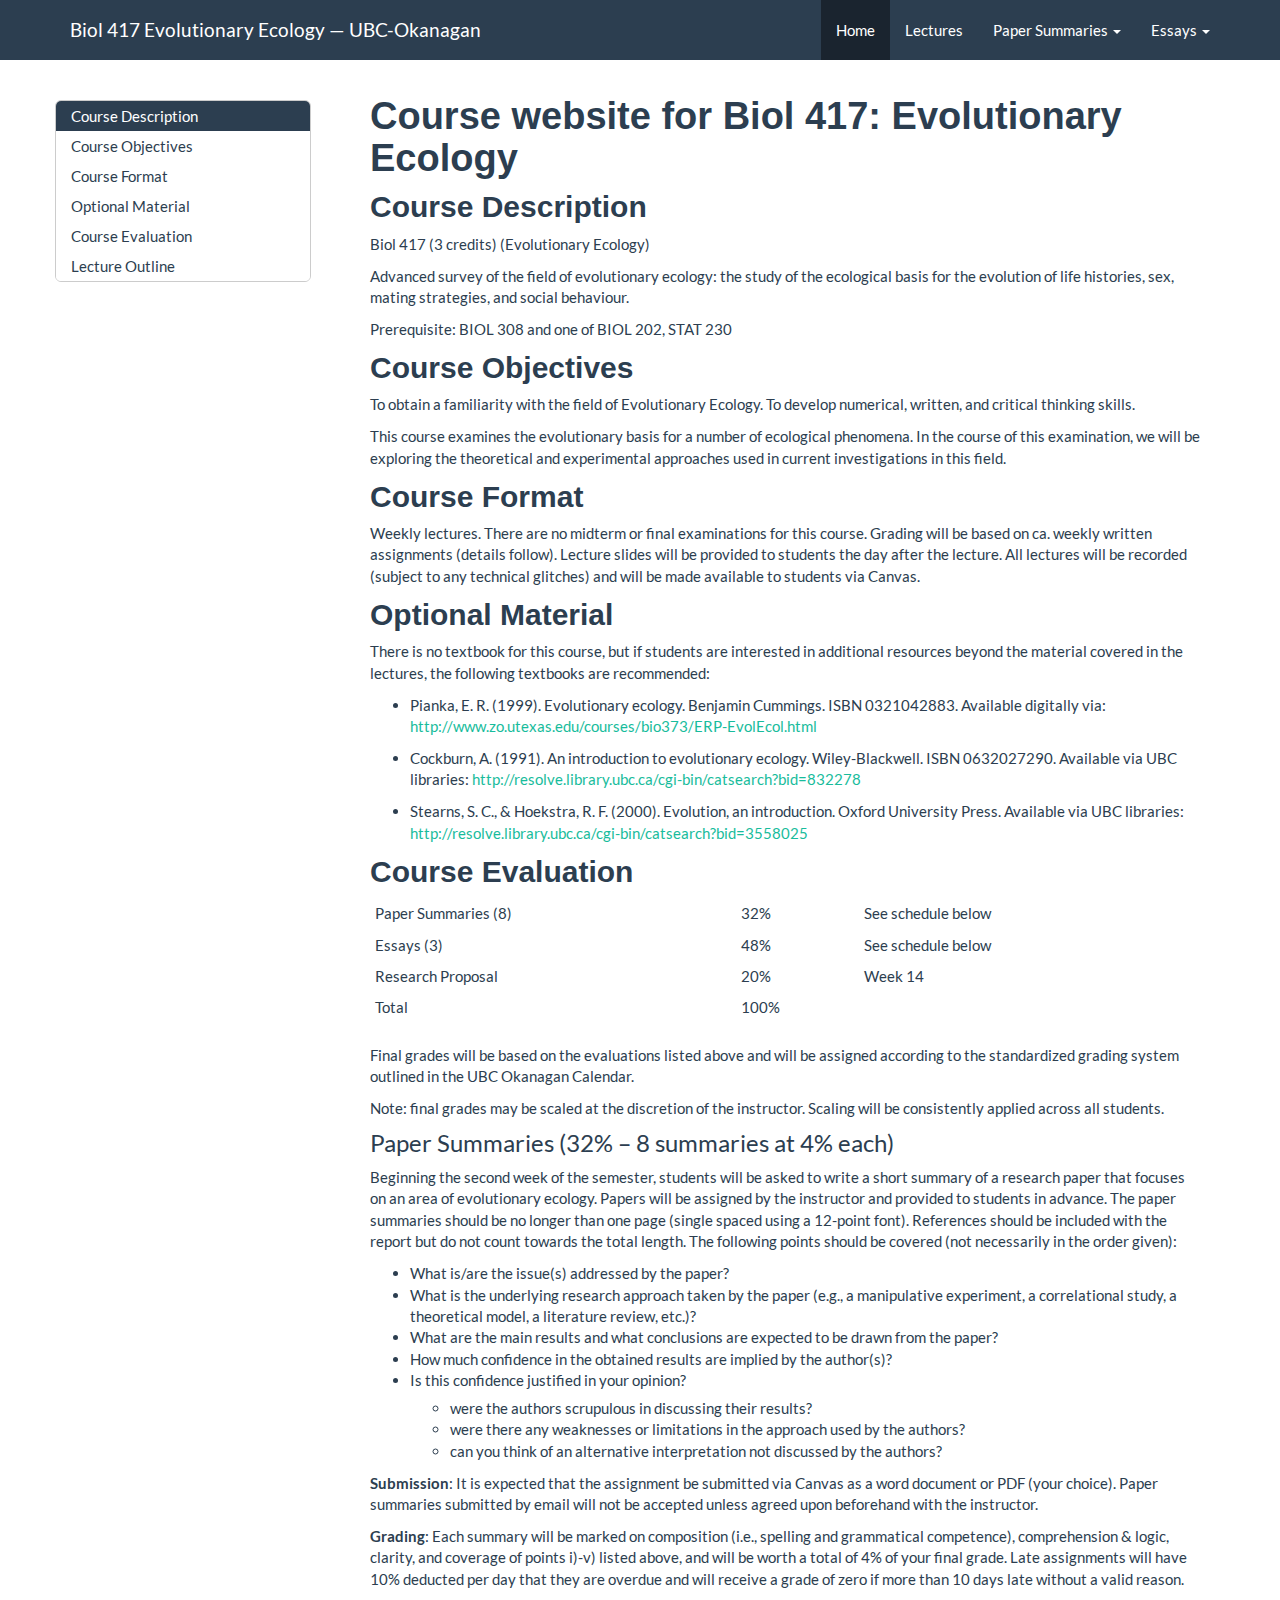
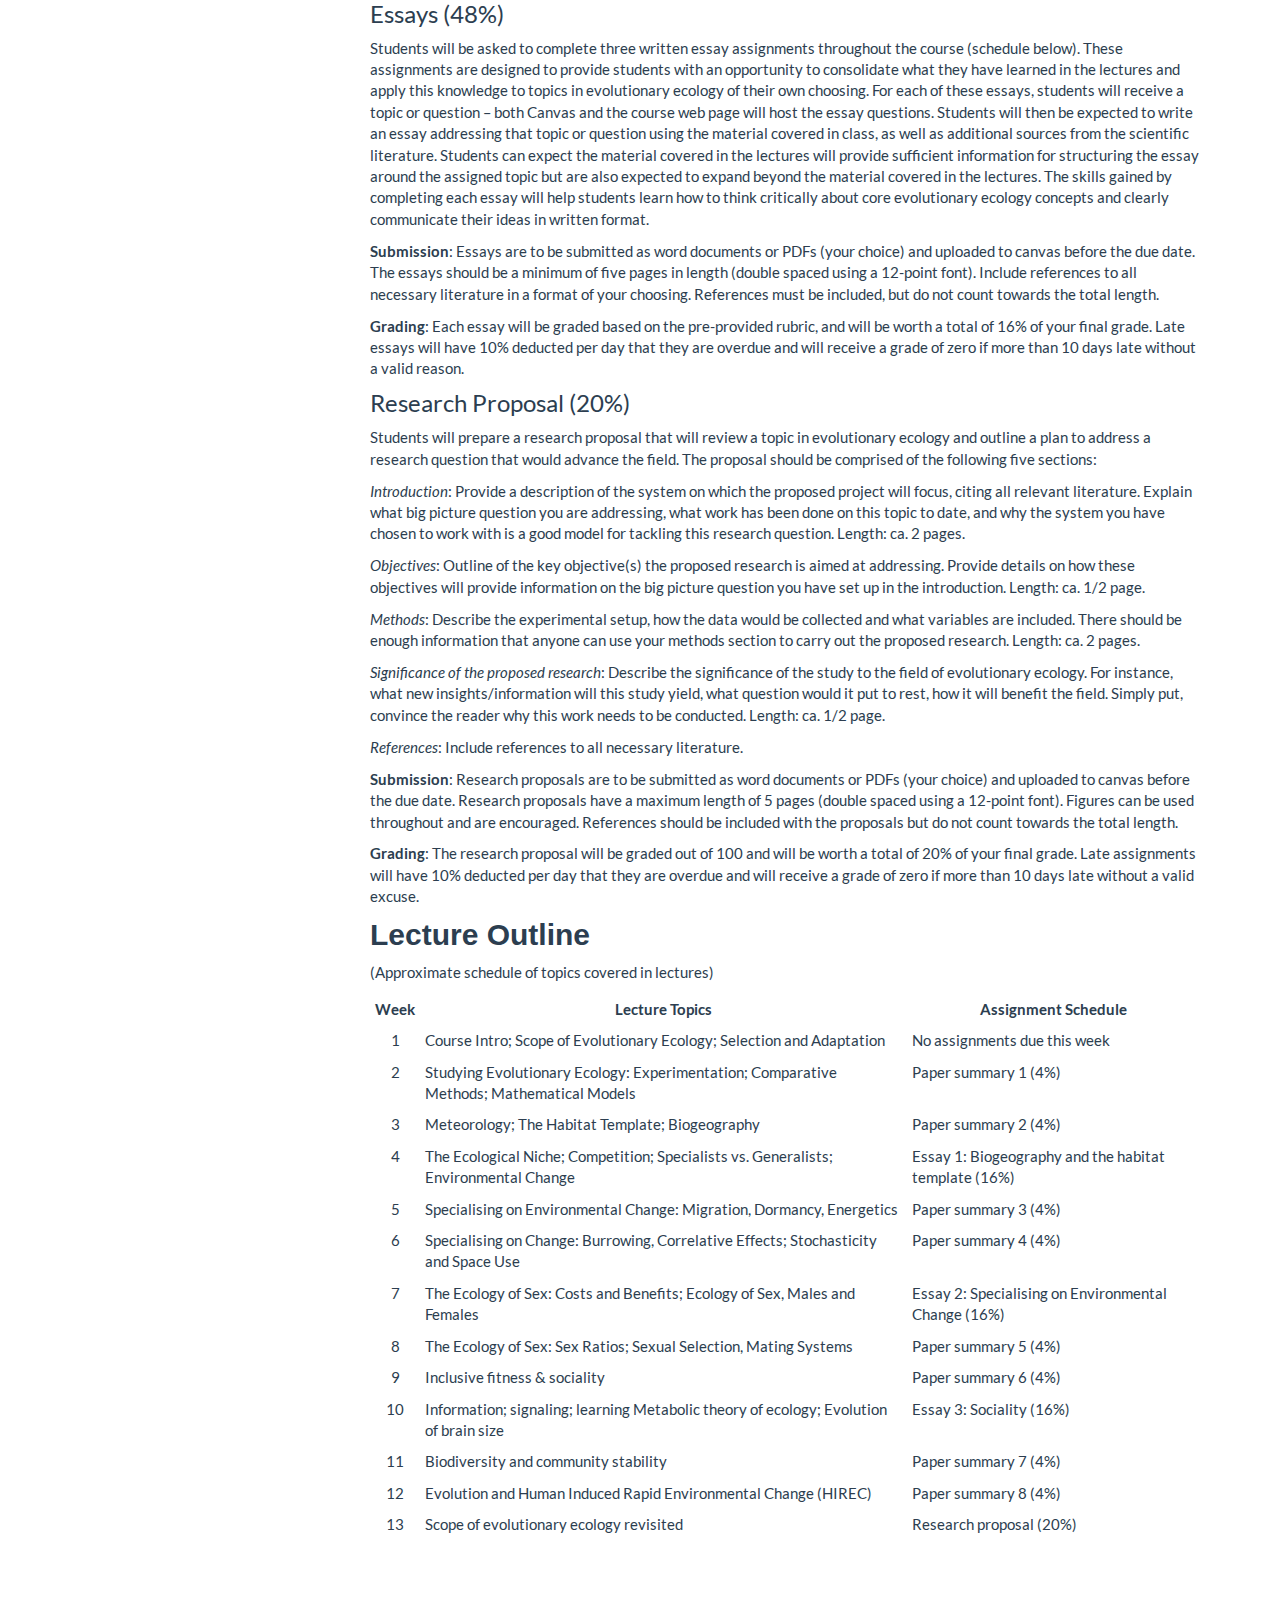
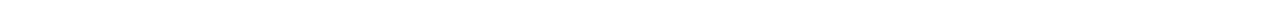
==== commit 5fb494b2: "Added Lecture 5, Essay 02, and Summary 02" ====
--- a/index.html
+++ b/index.html
@@ -337,6 +337,9 @@
     <li>
       <a href="Summary_01.html">Paper Summary 01</a>
     </li>
+    <li>
+      <a href="Summary_02.html">Paper Summary 02</a>
+    </li>
   </ul>
 </li>
 <li class="dropdown">
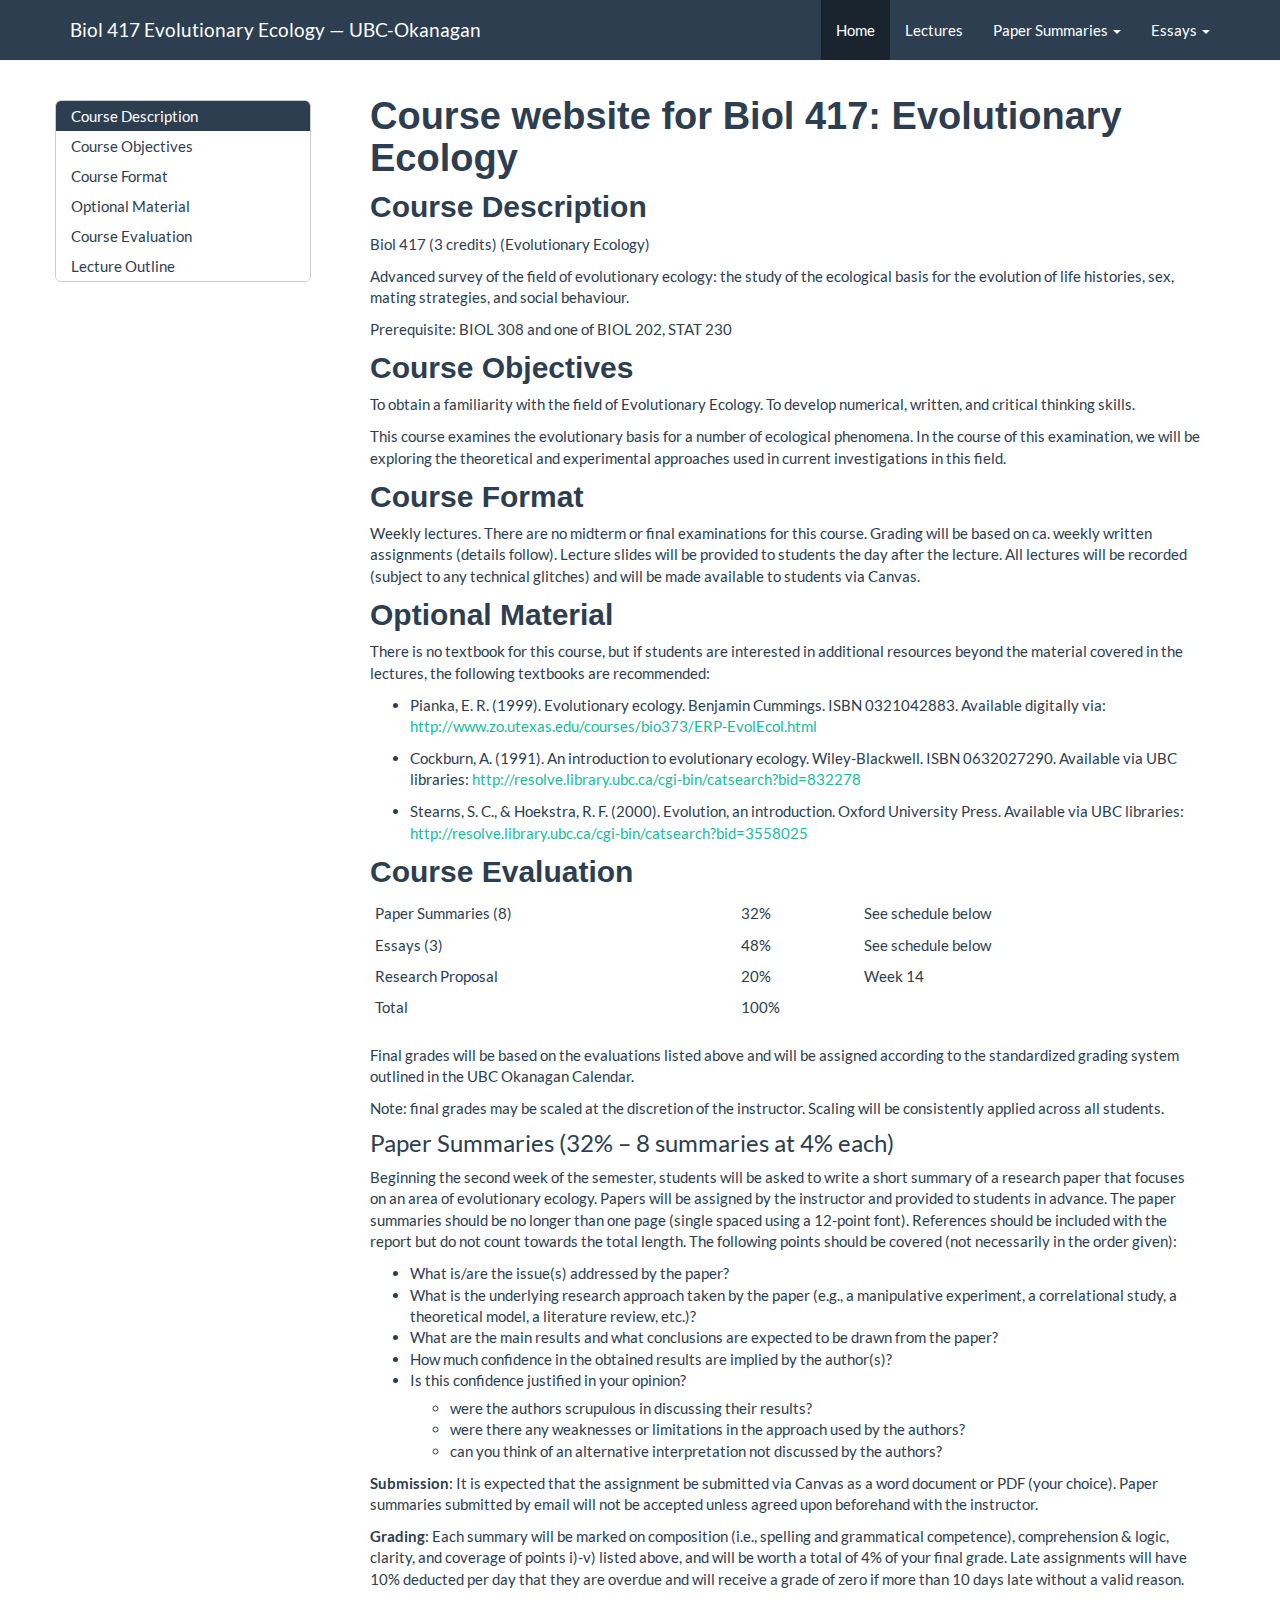
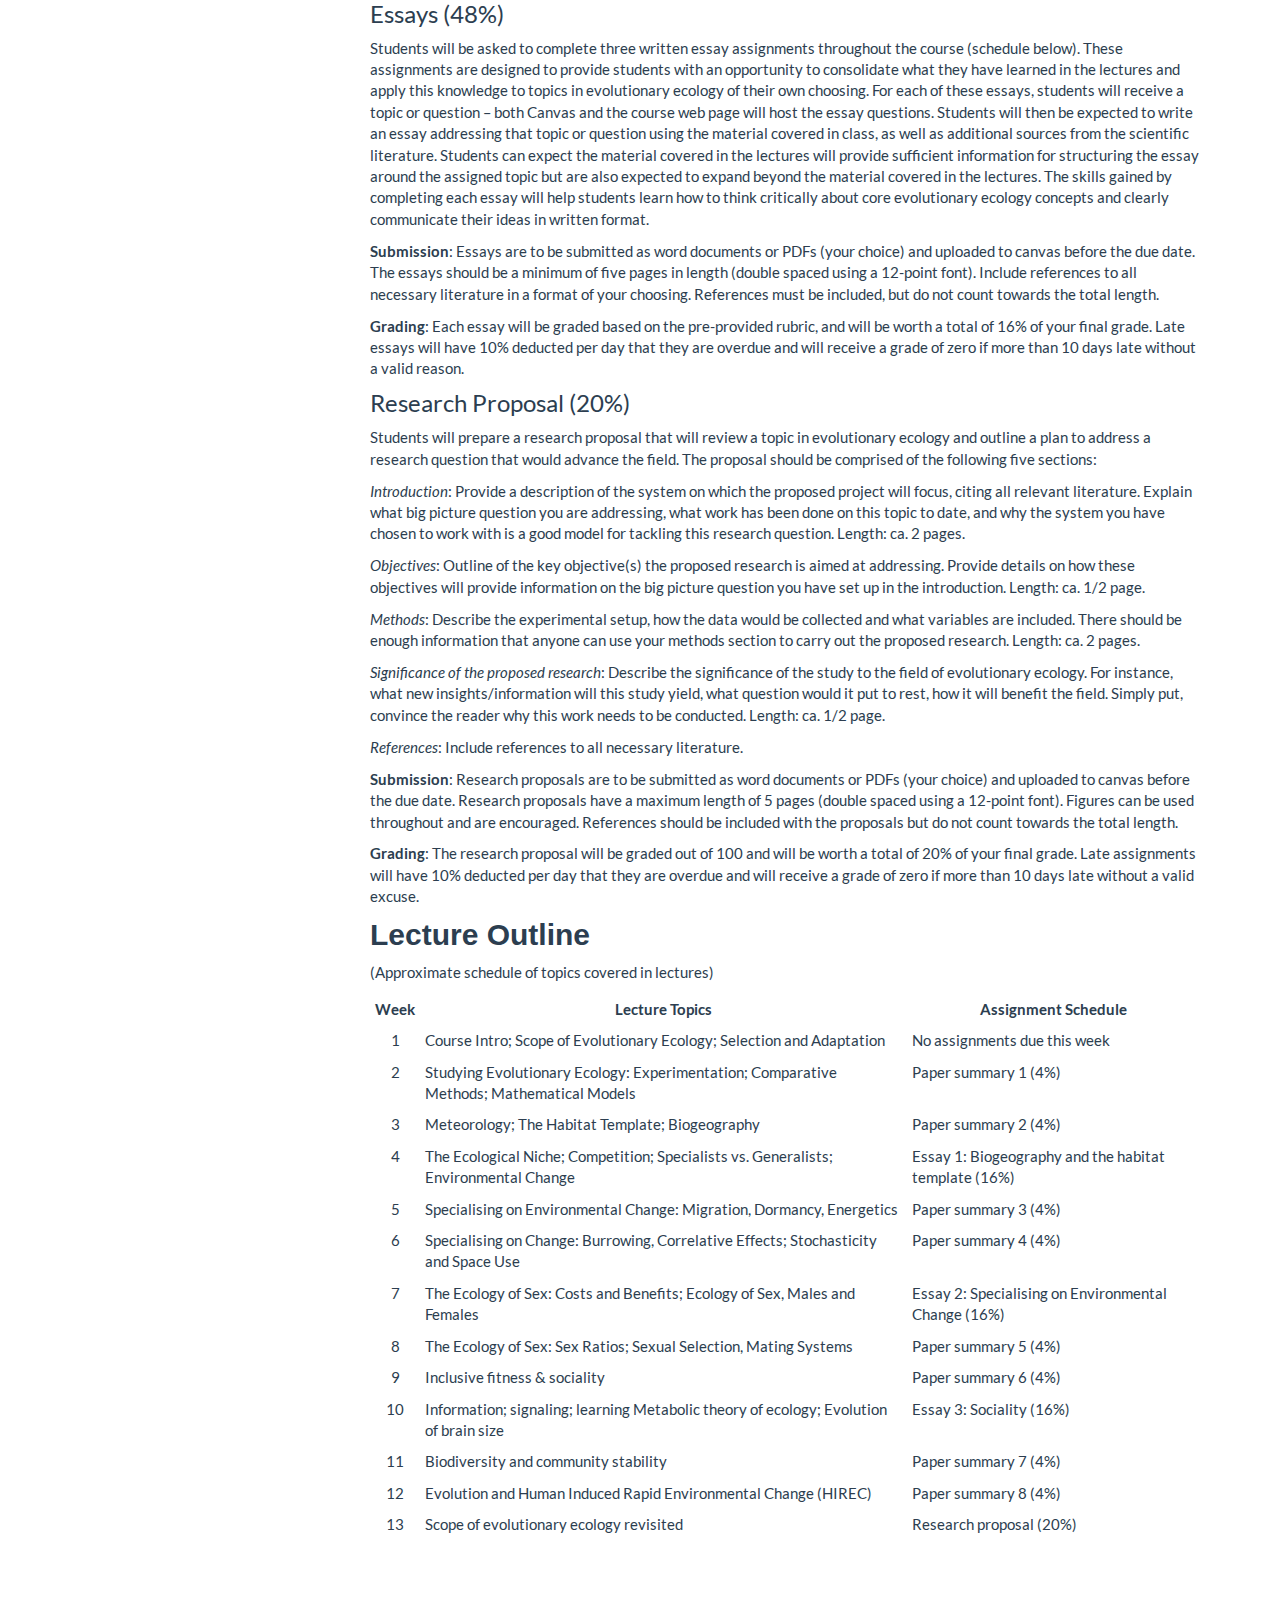
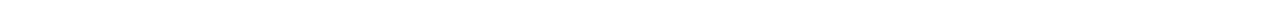
==== commit c4e49b0f: "Added several weeks of material" ====
--- a/index.html
+++ b/index.html
@@ -340,6 +340,24 @@
     <li>
       <a href="Summary_02.html">Paper Summary 02</a>
     </li>
+    <li>
+      <a href="Summary_03.html">Paper Summary 03</a>
+    </li>
+    <li>
+      <a href="Summary_04.html">Paper Summary 04</a>
+    </li>
+    <li>
+      <a href="Summary_05.html">Paper Summary 05</a>
+    </li>
+    <li>
+      <a href="Summary_06.html">Paper Summary 06</a>
+    </li>
+    <li>
+      <a href="Summary_07.html">Paper Summary 07</a>
+    </li>
+    <li>
+      <a href="Summary_08.html">Paper Summary 08</a>
+    </li>
   </ul>
 </li>
 <li class="dropdown">
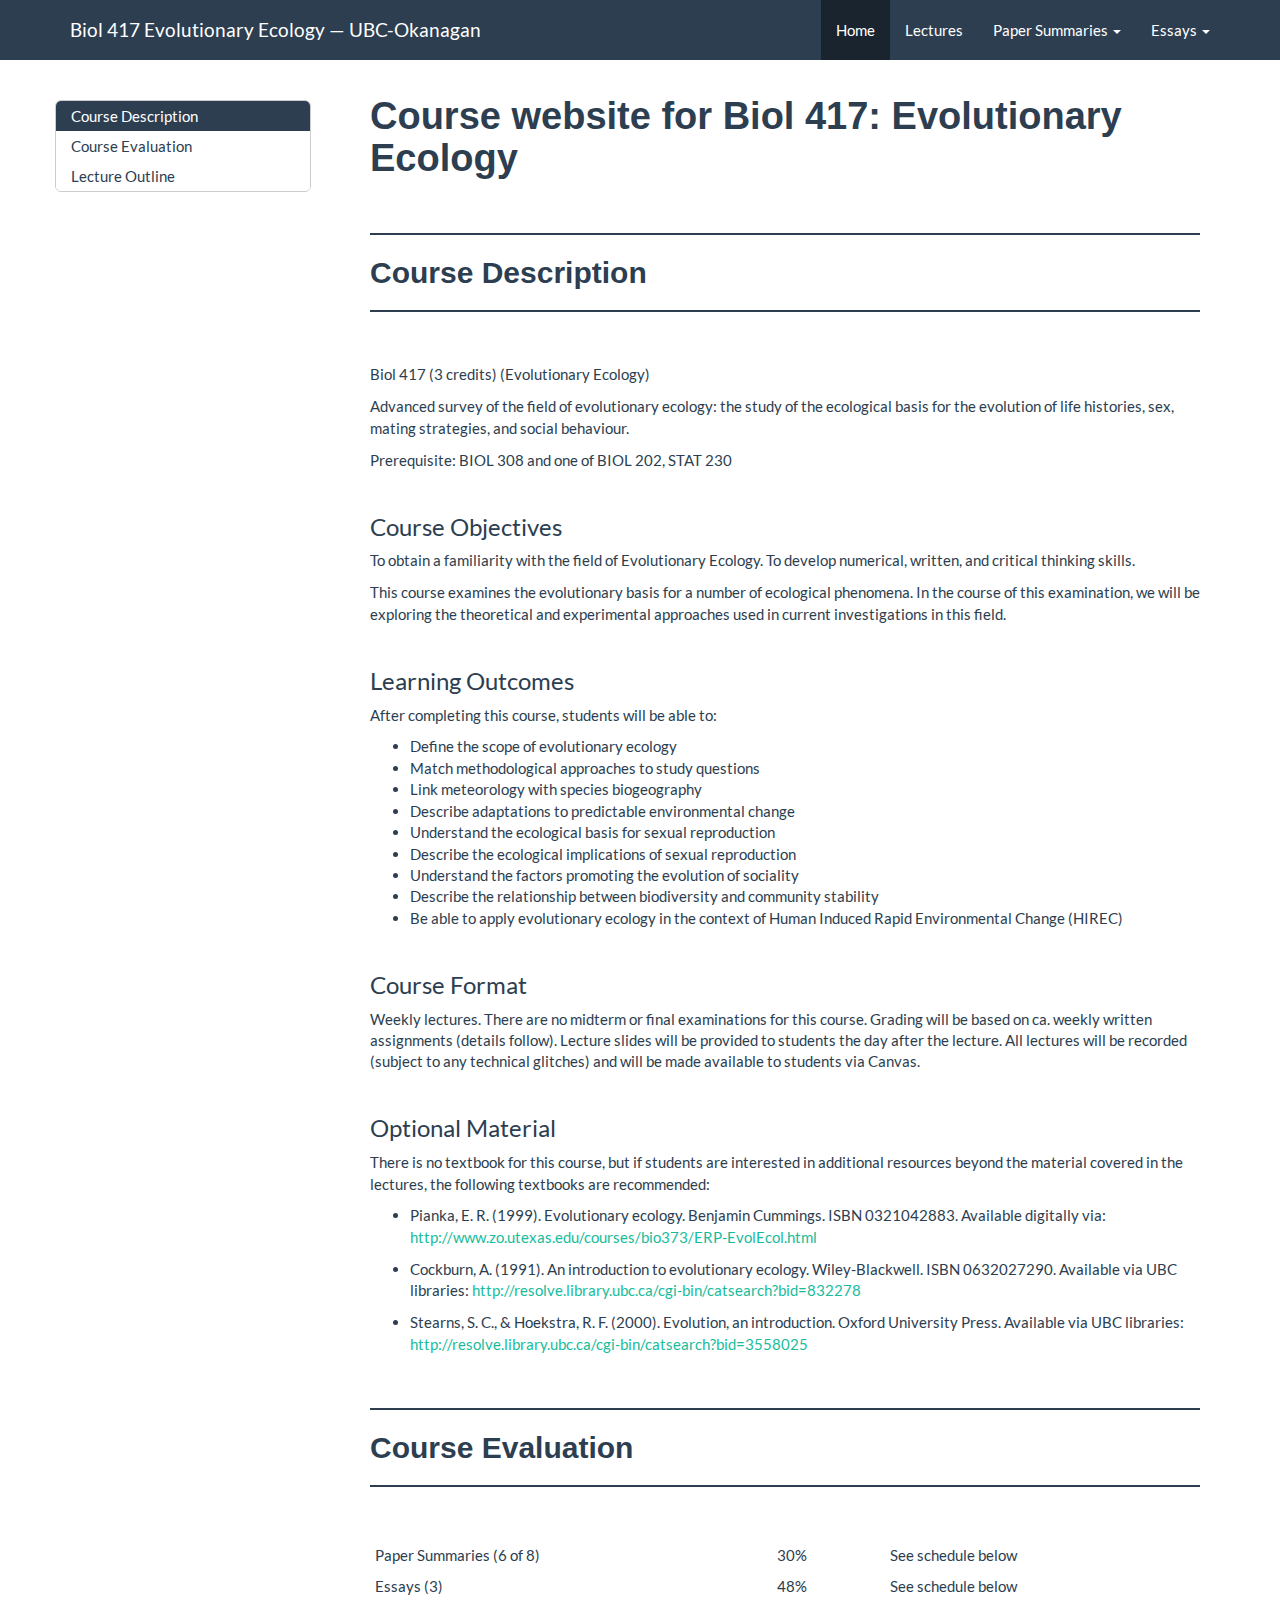
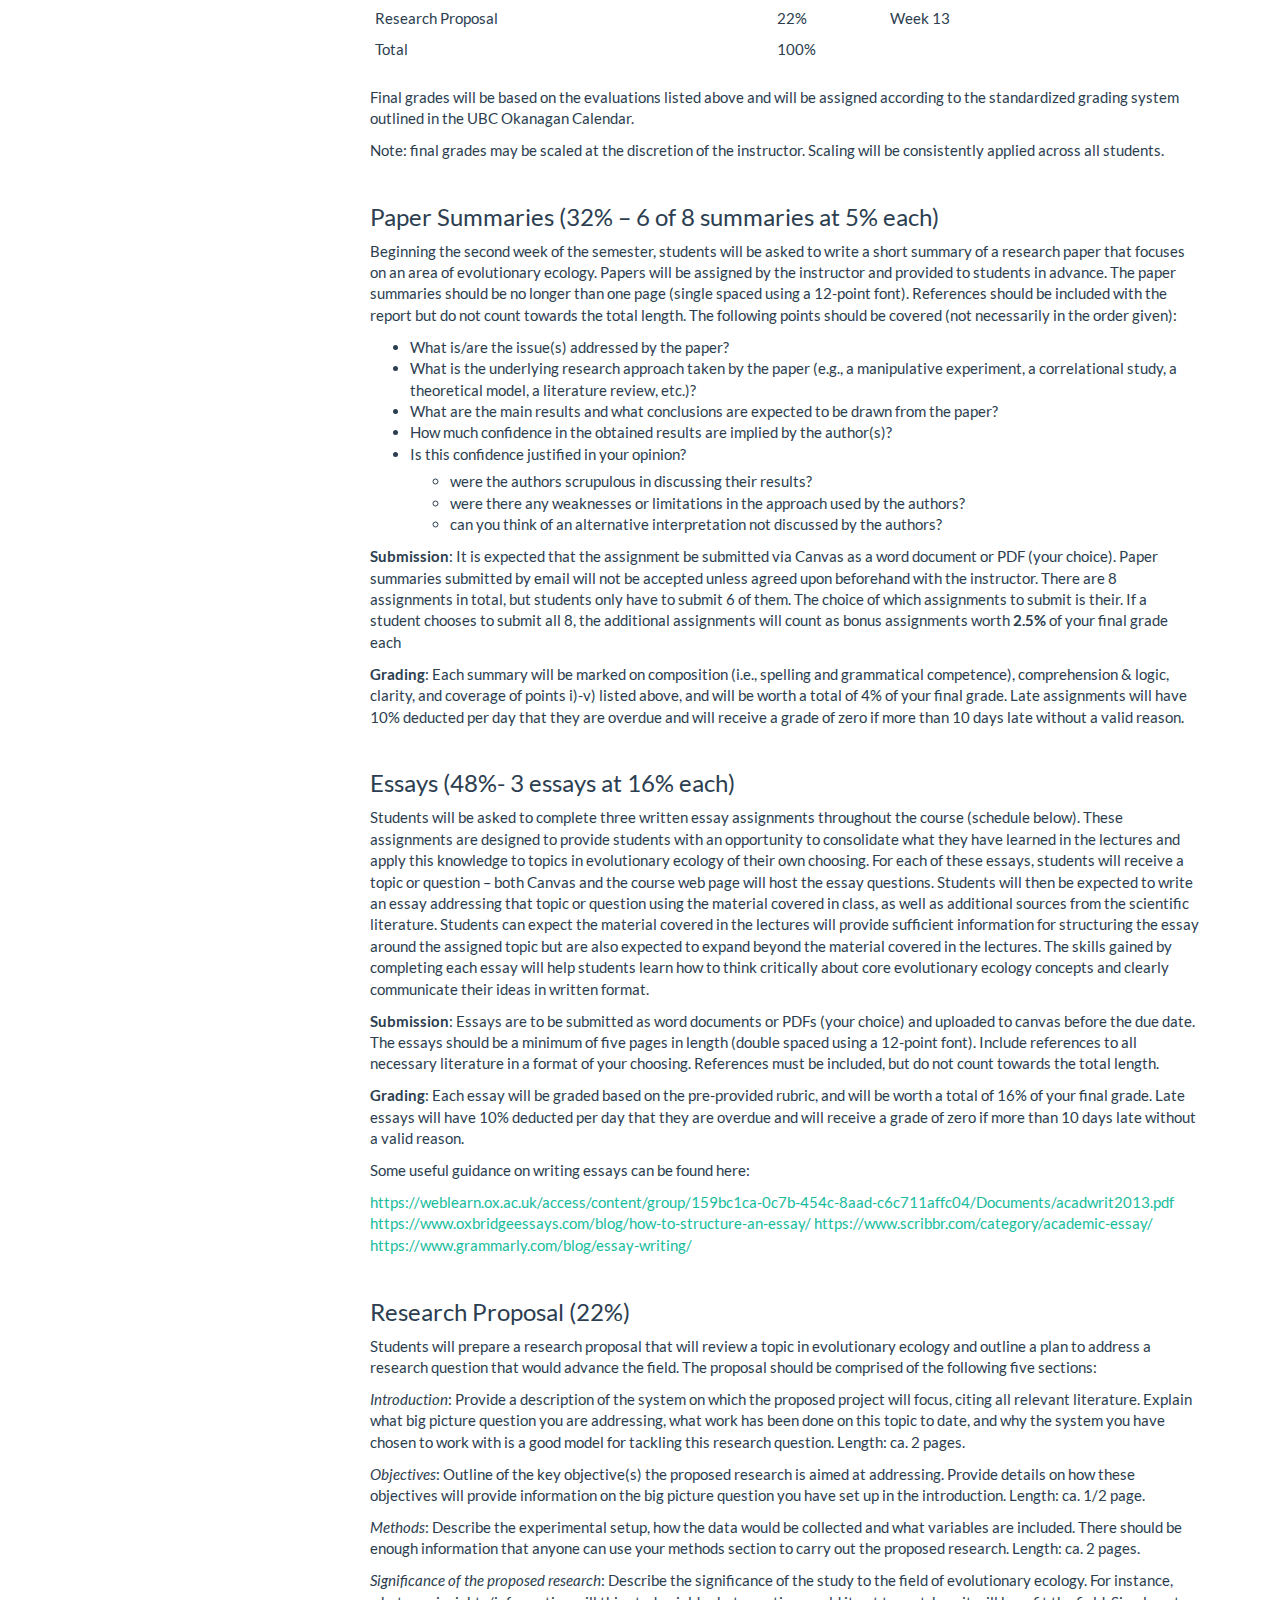
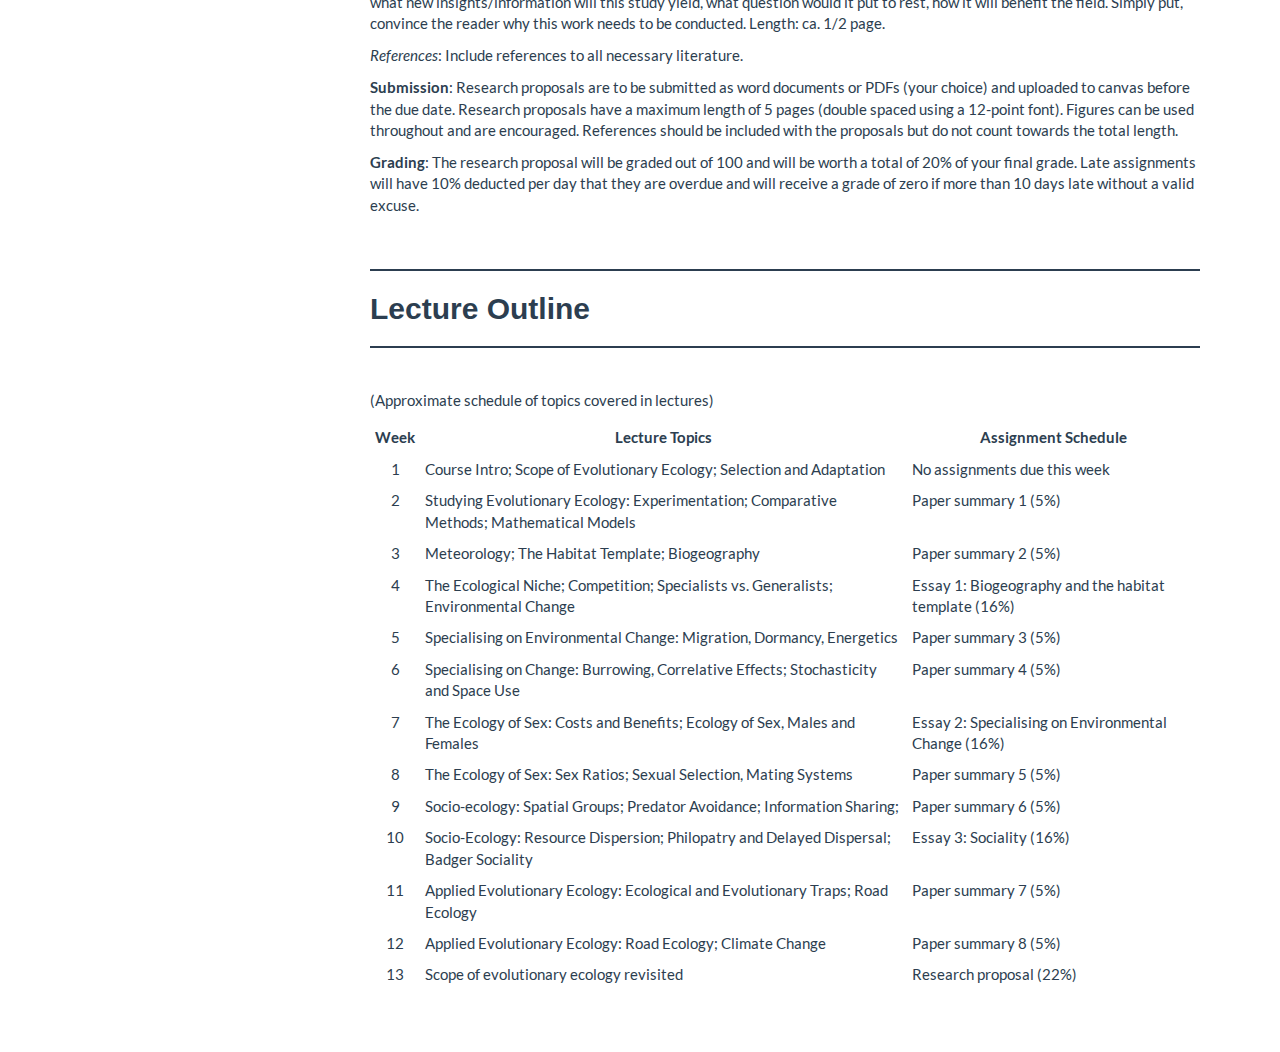
==== commit 8a4e8052: "Major upload." ====
--- a/index.html
+++ b/index.html
@@ -392,37 +392,64 @@
 </div>
 
 
+<p><br /></p>
+<hr />
 <div id="course-description" class="section level2">
 <h2>Course Description</h2>
+<hr />
+<p><br /></p>
 <p>Biol 417 (3 credits) (Evolutionary Ecology)</p>
 <p>Advanced survey of the field of evolutionary ecology: the study of the ecological basis for the evolution of life histories, sex, mating strategies, and social behaviour.</p>
 <p>Prerequisite: BIOL 308 and one of BIOL 202, STAT 230</p>
-</div>
-<div id="course-objectives" class="section level2">
-<h2>Course Objectives</h2>
+<p><br /></p>
+<div id="course-objectives" class="section level3">
+<h3>Course Objectives</h3>
 <p>To obtain a familiarity with the field of Evolutionary Ecology. To develop numerical, written, and critical thinking skills.</p>
 <p>This course examines the evolutionary basis for a number of ecological phenomena. In the course of this examination, we will be exploring the theoretical and experimental approaches used in current investigations in this field.</p>
-</div>
-<div id="course-format" class="section level2">
-<h2>Course Format</h2>
+<p><br /></p>
+</div>
+<div id="learning-outcomes" class="section level3">
+<h3>Learning Outcomes</h3>
+<p>After completing this course, students will be able to:</p>
+<ul>
+<li>Define the scope of evolutionary ecology</li>
+<li>Match methodological approaches to study questions</li>
+<li>Link meteorology with species biogeography</li>
+<li>Describe adaptations to predictable environmental change</li>
+<li>Understand the ecological basis for sexual reproduction</li>
+<li>Describe the ecological implications of sexual reproduction</li>
+<li>Understand the factors promoting the evolution of sociality</li>
+<li>Describe the relationship between biodiversity and community stability</li>
+<li>Be able to apply evolutionary ecology in the context of Human Induced Rapid Environmental Change (HIREC)</li>
+</ul>
+<p><br /></p>
+</div>
+<div id="course-format" class="section level3">
+<h3>Course Format</h3>
 <p>Weekly lectures. There are no midterm or final examinations for this course. Grading will be based on ca. weekly written assignments (details follow). Lecture slides will be provided to students the day after the lecture. All lectures will be recorded (subject to any technical glitches) and will be made available to students via Canvas.</p>
-</div>
-<div id="optional-material" class="section level2">
-<h2>Optional Material</h2>
+<p><br /></p>
+</div>
+<div id="optional-material" class="section level3">
+<h3>Optional Material</h3>
 <p>There is no textbook for this course, but if students are interested in additional resources beyond the material covered in the lectures, the following textbooks are recommended:</p>
 <ul>
 <li><p>Pianka, E. R. (1999). Evolutionary ecology. Benjamin Cummings. ISBN 0321042883. Available digitally via: <a href="http://www.zo.utexas.edu/courses/bio373/ERP-EvolEcol.html" class="uri">http://www.zo.utexas.edu/courses/bio373/ERP-EvolEcol.html</a></p></li>
 <li><p>Cockburn, A. (1991). An introduction to evolutionary ecology. Wiley-Blackwell. ISBN 0632027290. Available via UBC libraries: <a href="http://resolve.library.ubc.ca/cgi-bin/catsearch?bid=832278" class="uri">http://resolve.library.ubc.ca/cgi-bin/catsearch?bid=832278</a></p></li>
 <li><p>Stearns, S. C., &amp; Hoekstra, R. F. (2000). Evolution, an introduction. Oxford University Press. Available via UBC libraries: <a href="http://resolve.library.ubc.ca/cgi-bin/catsearch?bid=3558025" class="uri">http://resolve.library.ubc.ca/cgi-bin/catsearch?bid=3558025</a></p></li>
 </ul>
+<p><br /></p>
+<hr />
+</div>
 </div>
 <div id="course-evaluation" class="section level2">
 <h2>Course Evaluation</h2>
+<hr />
+<p><br /></p>
 <table>
 <tbody>
 <tr class="odd">
-<td>Paper Summaries (8)</td>
-<td>32%</td>
+<td>Paper Summaries (6 of 8)</td>
+<td>30%</td>
 <td>See schedule below</td>
 </tr>
 <tr class="even">
@@ -432,8 +459,8 @@
 </tr>
 <tr class="odd">
 <td>Research Proposal</td>
-<td>20%</td>
-<td>Week 14</td>
+<td>22%</td>
+<td>Week 13</td>
 </tr>
 <tr class="even">
 <td>Total</td>
@@ -444,8 +471,9 @@
 </table>
 <p>Final grades will be based on the evaluations listed above and will be assigned according to the standardized grading system outlined in the UBC Okanagan Calendar.</p>
 <p>Note: final grades may be scaled at the discretion of the instructor. Scaling will be consistently applied across all students.</p>
-<div id="paper-summaries-32-8-summaries-at-4-each" class="section level3">
-<h3>Paper Summaries (32% – 8 summaries at 4% each)</h3>
+<p><br /></p>
+<div id="paper-summaries-32-6-of-8-summaries-at-5-each" class="section level3">
+<h3>Paper Summaries (32% – 6 of 8 summaries at 5% each)</h3>
 <p>Beginning the second week of the semester, students will be asked to write a short summary of a research paper that focuses on an area of evolutionary ecology. Papers will be assigned by the instructor and provided to students in advance. The paper summaries should be no longer than one page (single spaced using a 12-point font). References should be included with the report but do not count towards the total length. The following points should be covered (not necessarily in the order given):</p>
 <ul>
 <li>What is/are the issue(s) addressed by the paper?</li>
@@ -459,17 +487,21 @@
 <li>can you think of an alternative interpretation not discussed by the authors?</li>
 </ul></li>
 </ul>
-<p><strong>Submission</strong>: It is expected that the assignment be submitted via Canvas as a word document or PDF (your choice). Paper summaries submitted by email will not be accepted unless agreed upon beforehand with the instructor.</p>
+<p><strong>Submission</strong>: It is expected that the assignment be submitted via Canvas as a word document or PDF (your choice). Paper summaries submitted by email will not be accepted unless agreed upon beforehand with the instructor. There are 8 assignments in total, but students only have to submit 6 of them. The choice of which assignments to submit is their. If a student chooses to submit all 8, the additional assignments will count as bonus assignments worth <strong>2.5%</strong> of your final grade each</p>
 <p><strong>Grading</strong>: Each summary will be marked on composition (i.e., spelling and grammatical competence), comprehension &amp; logic, clarity, and coverage of points i)-v) listed above, and will be worth a total of 4% of your final grade. Late assignments will have 10% deducted per day that they are overdue and will receive a grade of zero if more than 10 days late without a valid reason.</p>
-</div>
-<div id="essays-48" class="section level3">
-<h3>Essays (48%)</h3>
+<p><br /></p>
+</div>
+<div id="essays-48--3-essays-at-16-each" class="section level3">
+<h3>Essays (48%- 3 essays at 16% each)</h3>
 <p>Students will be asked to complete three written essay assignments throughout the course (schedule below). These assignments are designed to provide students with an opportunity to consolidate what they have learned in the lectures and apply this knowledge to topics in evolutionary ecology of their own choosing. For each of these essays, students will receive a topic or question – both Canvas and the course web page will host the essay questions. Students will then be expected to write an essay addressing that topic or question using the material covered in class, as well as additional sources from the scientific literature. Students can expect the material covered in the lectures will provide sufficient information for structuring the essay around the assigned topic but are also expected to expand beyond the material covered in the lectures. The skills gained by completing each essay will help students learn how to think critically about core evolutionary ecology concepts and clearly communicate their ideas in written format.</p>
 <p><strong>Submission</strong>: Essays are to be submitted as word documents or PDFs (your choice) and uploaded to canvas before the due date. The essays should be a minimum of five pages in length (double spaced using a 12-point font). Include references to all necessary literature in a format of your choosing. References must be included, but do not count towards the total length.</p>
 <p><strong>Grading</strong>: Each essay will be graded based on the pre-provided rubric, and will be worth a total of 16% of your final grade. Late essays will have 10% deducted per day that they are overdue and will receive a grade of zero if more than 10 days late without a valid reason.</p>
-</div>
-<div id="research-proposal-20" class="section level3">
-<h3>Research Proposal (20%)</h3>
+<p>Some useful guidance on writing essays can be found here:</p>
+<p><a href="https://weblearn.ox.ac.uk/access/content/group/159bc1ca-0c7b-454c-8aad-c6c711affc04/Documents/acadwrit2013.pdf" class="uri">https://weblearn.ox.ac.uk/access/content/group/159bc1ca-0c7b-454c-8aad-c6c711affc04/Documents/acadwrit2013.pdf</a> <a href="https://www.oxbridgeessays.com/blog/how-to-structure-an-essay/" class="uri">https://www.oxbridgeessays.com/blog/how-to-structure-an-essay/</a> <a href="https://www.scribbr.com/category/academic-essay/" class="uri">https://www.scribbr.com/category/academic-essay/</a> <a href="https://www.grammarly.com/blog/essay-writing/" class="uri">https://www.grammarly.com/blog/essay-writing/</a></p>
+<p><br /></p>
+</div>
+<div id="research-proposal-22" class="section level3">
+<h3>Research Proposal (22%)</h3>
 <p>Students will prepare a research proposal that will review a topic in evolutionary ecology and outline a plan to address a research question that would advance the field. The proposal should be comprised of the following five sections:</p>
 <p><em>Introduction</em>: Provide a description of the system on which the proposed project will focus, citing all relevant literature. Explain what big picture question you are addressing, what work has been done on this topic to date, and why the system you have chosen to work with is a good model for tackling this research question. Length: ca. 2 pages.</p>
 <p><em>Objectives</em>: Outline of the key objective(s) the proposed research is aimed at addressing. Provide details on how these objectives will provide information on the big picture question you have set up in the introduction. Length: ca. 1/2 page.</p>
@@ -478,11 +510,14 @@
 <p><em>References</em>: Include references to all necessary literature.</p>
 <p><strong>Submission</strong>: Research proposals are to be submitted as word documents or PDFs (your choice) and uploaded to canvas before the due date. Research proposals have a maximum length of 5 pages (double spaced using a 12-point font). Figures can be used throughout and are encouraged. References should be included with the proposals but do not count towards the total length.</p>
 <p><strong>Grading</strong>: The research proposal will be graded out of 100 and will be worth a total of 20% of your final grade. Late assignments will have 10% deducted per day that they are overdue and will receive a grade of zero if more than 10 days late without a valid excuse.</p>
+<p><br /></p>
+<hr />
 </div>
 </div>
 <div id="lecture-outline" class="section level2">
 <h2>Lecture Outline</h2>
-<p>(Approximate schedule of topics covered in lectures)</p>
+<hr />
+<p><br /> (Approximate schedule of topics covered in lectures)</p>
 <table>
 <colgroup>
 <col width="5%" />
@@ -505,12 +540,12 @@
 <tr class="even">
 <td align="center">2</td>
 <td>Studying Evolutionary Ecology: Experimentation; Comparative Methods; Mathematical Models</td>
-<td>Paper summary 1 (4%)</td>
+<td>Paper summary 1 (5%)</td>
 </tr>
 <tr class="odd">
 <td align="center">3</td>
 <td>Meteorology; The Habitat Template; Biogeography</td>
-<td>Paper summary 2 (4%)</td>
+<td>Paper summary 2 (5%)</td>
 </tr>
 <tr class="even">
 <td align="center">4</td>
@@ -520,12 +555,12 @@
 <tr class="odd">
 <td align="center">5</td>
 <td>Specialising on Environmental Change: Migration, Dormancy, Energetics</td>
-<td>Paper summary 3 (4%)</td>
+<td>Paper summary 3 (5%)</td>
 </tr>
 <tr class="even">
 <td align="center">6</td>
 <td>Specialising on Change: Burrowing, Correlative Effects; Stochasticity and Space Use</td>
-<td>Paper summary 4 (4%)</td>
+<td>Paper summary 4 (5%)</td>
 </tr>
 <tr class="odd">
 <td align="center">7</td>
@@ -535,32 +570,32 @@
 <tr class="even">
 <td align="center">8</td>
 <td>The Ecology of Sex: Sex Ratios; Sexual Selection, Mating Systems</td>
-<td>Paper summary 5 (4%)</td>
+<td>Paper summary 5 (5%)</td>
 </tr>
 <tr class="odd">
 <td align="center">9</td>
-<td>Inclusive fitness &amp; sociality</td>
-<td>Paper summary 6 (4%)</td>
+<td>Socio-ecology: Spatial Groups; Predator Avoidance; Information Sharing;</td>
+<td>Paper summary 6 (5%)</td>
 </tr>
 <tr class="even">
 <td align="center">10</td>
-<td>Information; signaling; learning Metabolic theory of ecology; Evolution of brain size</td>
+<td>Socio-Ecology: Resource Dispersion; Philopatry and Delayed Dispersal; Badger Sociality</td>
 <td>Essay 3: Sociality (16%)</td>
 </tr>
 <tr class="odd">
 <td align="center">11</td>
-<td>Biodiversity and community stability</td>
-<td>Paper summary 7 (4%)</td>
+<td>Applied Evolutionary Ecology: Ecological and Evolutionary Traps; Road Ecology</td>
+<td>Paper summary 7 (5%)</td>
 </tr>
 <tr class="even">
 <td align="center">12</td>
-<td>Evolution and Human Induced Rapid Environmental Change (HIREC)</td>
-<td>Paper summary 8 (4%)</td>
+<td>Applied Evolutionary Ecology: Road Ecology; Climate Change</td>
+<td>Paper summary 8 (5%)</td>
 </tr>
 <tr class="odd">
 <td align="center">13</td>
 <td>Scope of evolutionary ecology revisited</td>
-<td>Research proposal (20%)</td>
+<td>Research proposal (22%)</td>
 </tr>
 </tbody>
 </table>
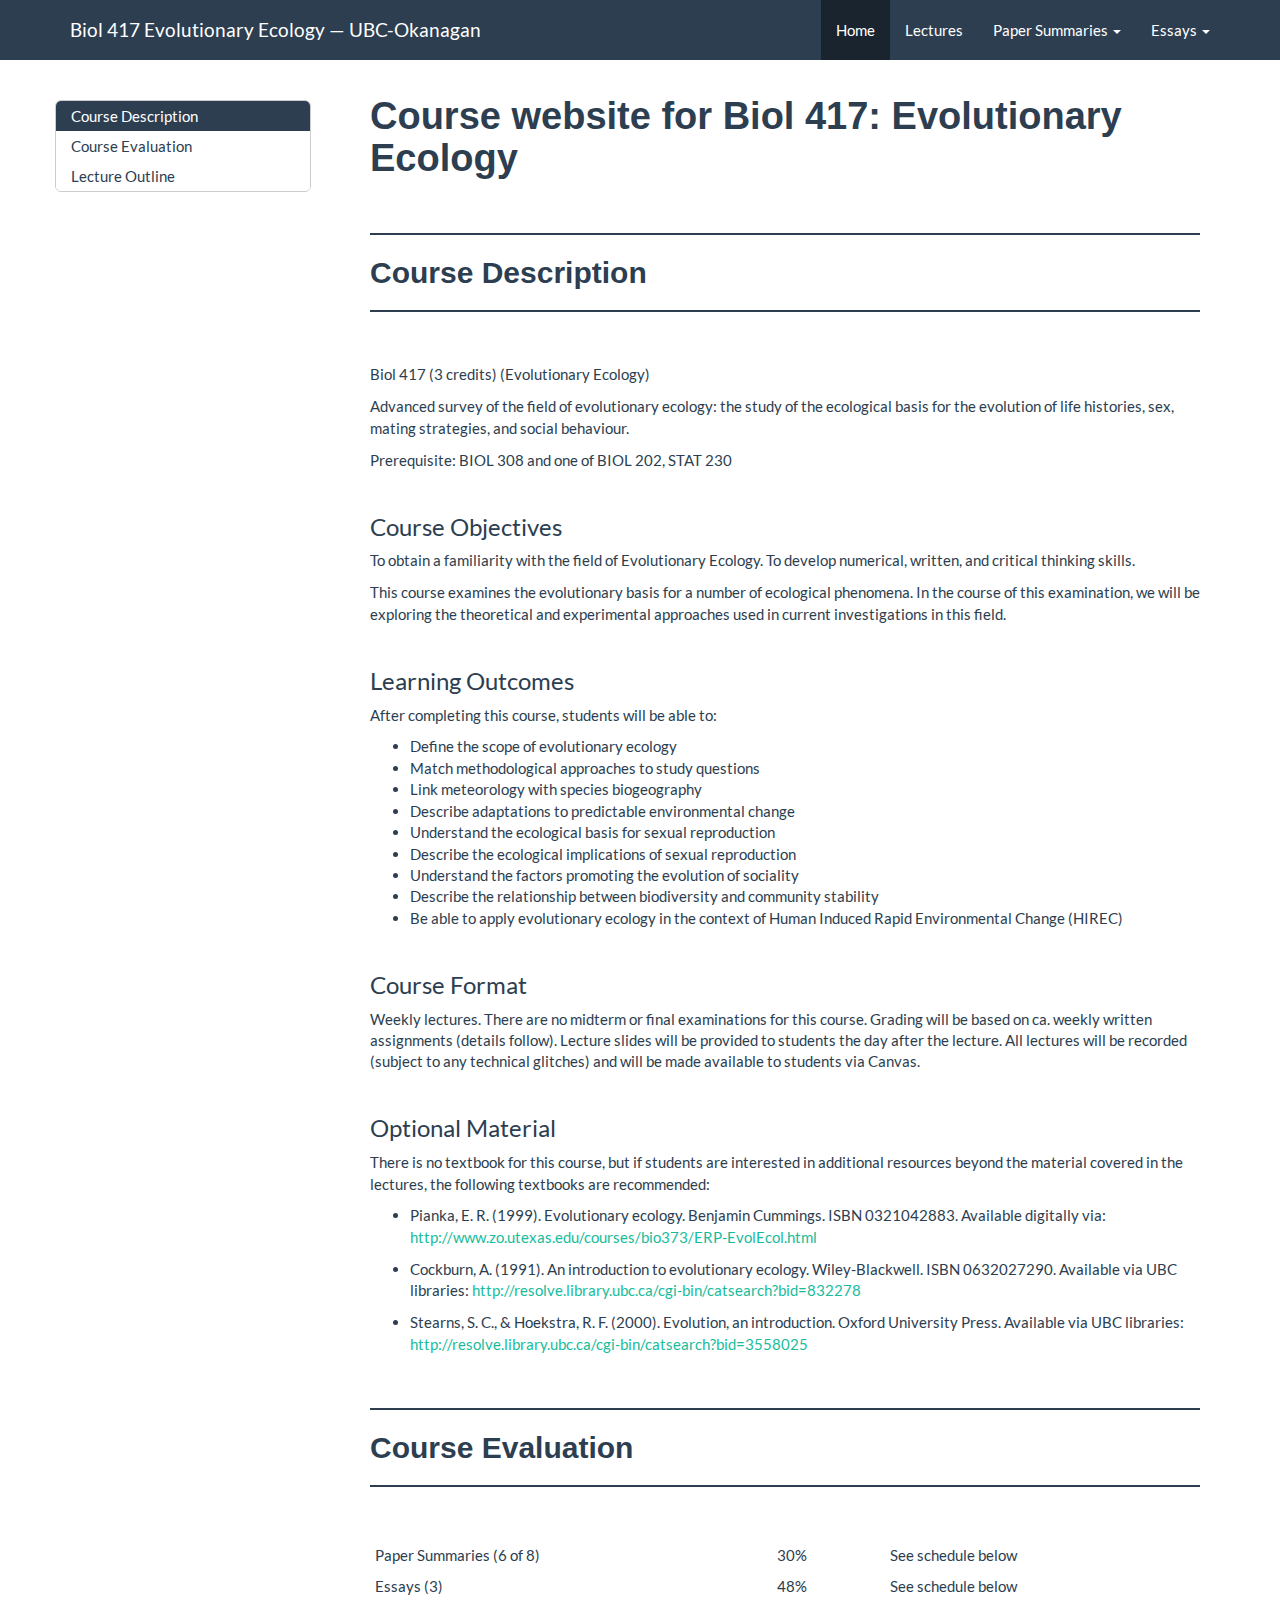
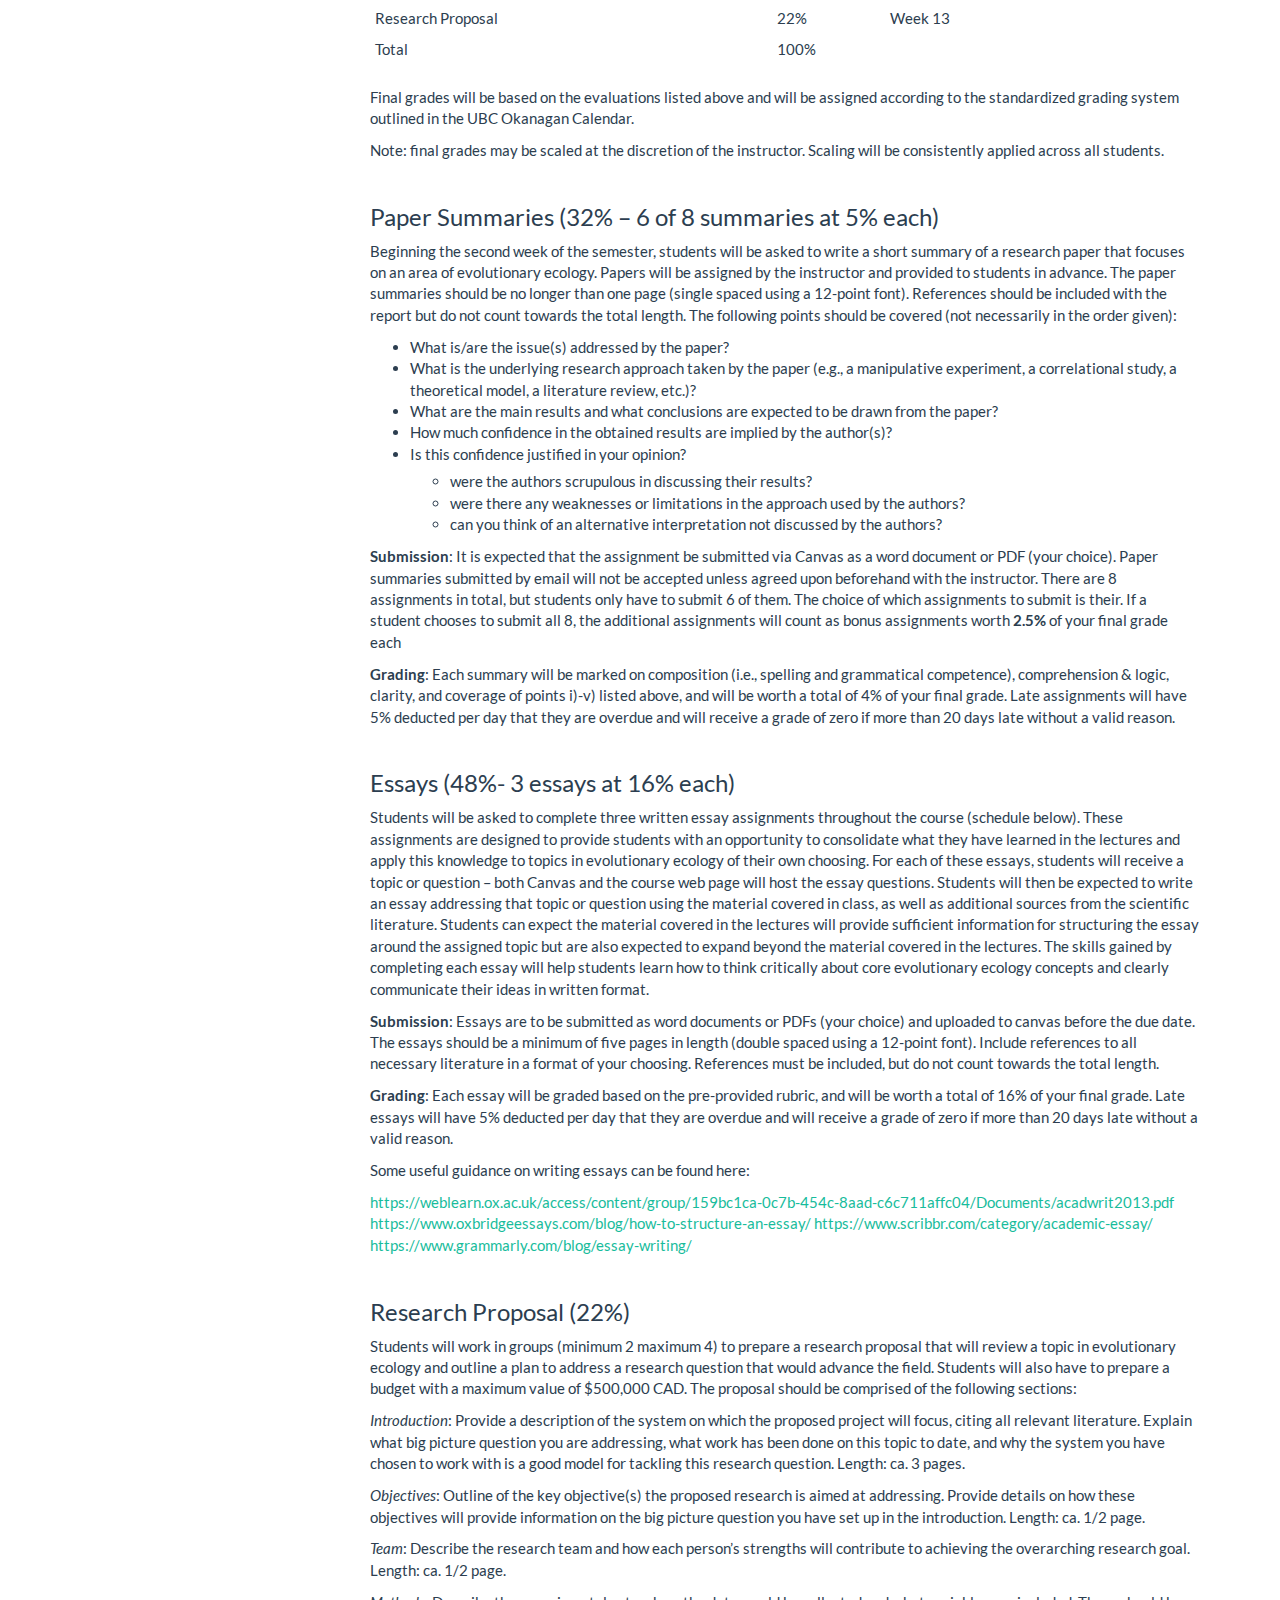
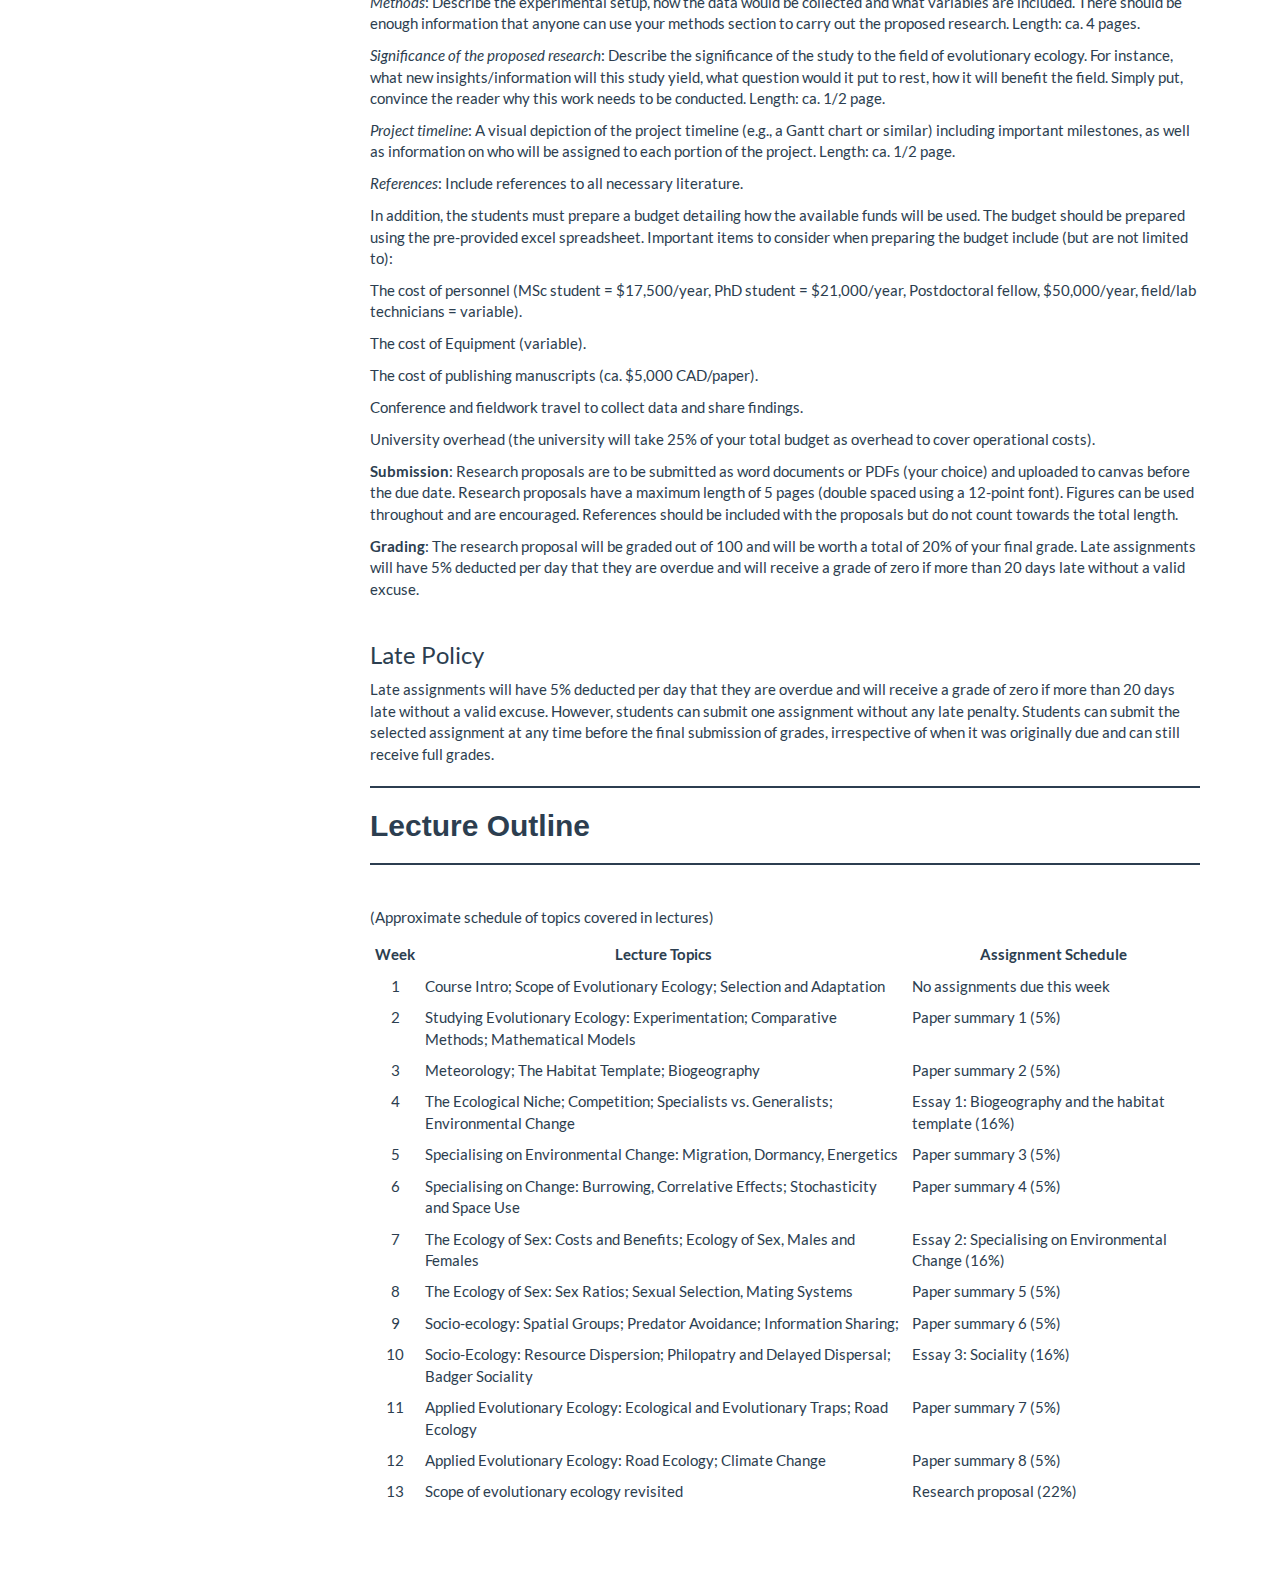
==== commit c508a257: "2023 - first update" ====
--- a/index.html
+++ b/index.html
@@ -13,7 +13,7 @@
 
 <title>Course website for Biol 417: Evolutionary Ecology</title>
 
-<script src="site_libs/header-attrs-2.11/header-attrs.js"></script>
+<script src="site_libs/header-attrs-2.19/header-attrs.js"></script>
 <script src="site_libs/jquery-3.6.0/jquery-3.6.0.min.js"></script>
 <meta name="viewport" content="width=device-width, initial-scale=1" />
 <link href="site_libs/bootstrap-3.3.5/css/flatly.min.css" rel="stylesheet" />
@@ -60,6 +60,7 @@
 
 
 
+
 <link rel="stylesheet" href="tutorial.css" type="text/css" />
 
 
@@ -84,6 +85,9 @@
 }
 summary {
   display: list-item;
+}
+details > summary > p:only-child {
+  display: inline;
 }
 pre code {
   padding: 0;
@@ -141,11 +145,15 @@
     href = "index.html";
   var menuAnchor = $('a[href="' + href + '"]');
 
-  // mark it active
-  menuAnchor.tab('show');
-
-  // if it's got a parent navbar menu mark it active as well
-  menuAnchor.closest('li.dropdown').addClass('active');
+  // mark the anchor link active (and if it's in a dropdown, also mark that active)
+  var dropdown = menuAnchor.closest('li.dropdown');
+  if (window.bootstrap) { // Bootstrap 4+
+    menuAnchor.addClass('active');
+    dropdown.find('> .dropdown-toggle').addClass('active');
+  } else { // Bootstrap 3
+    menuAnchor.parent().addClass('active');
+    dropdown.addClass('active');
+  }
 
   // Navbar adjustments
   var navHeight = $(".navbar").first().height() + 15;
@@ -174,8 +182,8 @@
   border-radius: 4px;
 }
 
-.tabset-dropdown > .nav-tabs > li.active:before {
-  content: "";
+.tabset-dropdown > .nav-tabs > li.active:before, .tabset-dropdown > .nav-tabs.nav-tabs-open:before {
+  content: "\e259";
   font-family: 'Glyphicons Halflings';
   display: inline-block;
   padding: 10px;
@@ -183,16 +191,9 @@
 }
 
 .tabset-dropdown > .nav-tabs.nav-tabs-open > li.active:before {
-  content: "&#xe258;";
+  content: "\e258";
+  font-family: 'Glyphicons Halflings';
   border: none;
-}
-
-.tabset-dropdown > .nav-tabs.nav-tabs-open:before {
-  content: "";
-  font-family: 'Glyphicons Halflings';
-  display: inline-block;
-  padding: 10px;
-  border-right: 1px solid #ddd;
 }
 
 .tabset-dropdown > .nav-tabs > li.active {
@@ -309,7 +310,7 @@
 <div class="navbar navbar-default  navbar-fixed-top" role="navigation">
   <div class="container">
     <div class="navbar-header">
-      <button type="button" class="navbar-toggle collapsed" data-toggle="collapse" data-target="#navbar">
+      <button type="button" class="navbar-toggle collapsed" data-toggle="collapse" data-bs-toggle="collapse" data-target="#navbar" data-bs-target="#navbar">
         <span class="icon-bar"></span>
         <span class="icon-bar"></span>
         <span class="icon-bar"></span>
@@ -328,7 +329,7 @@
   <a href="Lectures.html">Lectures</a>
 </li>
 <li class="dropdown">
-  <a href="#" class="dropdown-toggle" data-toggle="dropdown" role="button" aria-expanded="false">
+  <a href="#" class="dropdown-toggle" data-toggle="dropdown" role="button" data-bs-toggle="dropdown" aria-expanded="false">
     Paper Summaries
      
     <span class="caret"></span>
@@ -361,7 +362,7 @@
   </ul>
 </li>
 <li class="dropdown">
-  <a href="#" class="dropdown-toggle" data-toggle="dropdown" role="button" aria-expanded="false">
+  <a href="#" class="dropdown-toggle" data-toggle="dropdown" role="button" data-bs-toggle="dropdown" aria-expanded="false">
     Essays
      
     <span class="caret"></span>
@@ -387,7 +388,8 @@
 
 
 
-<h1 class="title toc-ignore">Course website for Biol 417: Evolutionary Ecology</h1>
+<h1 class="title toc-ignore">Course website for Biol 417: Evolutionary
+Ecology</h1>
 
 </div>
 
@@ -399,13 +401,19 @@
 <hr />
 <p><br /></p>
 <p>Biol 417 (3 credits) (Evolutionary Ecology)</p>
-<p>Advanced survey of the field of evolutionary ecology: the study of the ecological basis for the evolution of life histories, sex, mating strategies, and social behaviour.</p>
+<p>Advanced survey of the field of evolutionary ecology: the study of
+the ecological basis for the evolution of life histories, sex, mating
+strategies, and social behaviour.</p>
 <p>Prerequisite: BIOL 308 and one of BIOL 202, STAT 230</p>
 <p><br /></p>
 <div id="course-objectives" class="section level3">
 <h3>Course Objectives</h3>
-<p>To obtain a familiarity with the field of Evolutionary Ecology. To develop numerical, written, and critical thinking skills.</p>
-<p>This course examines the evolutionary basis for a number of ecological phenomena. In the course of this examination, we will be exploring the theoretical and experimental approaches used in current investigations in this field.</p>
+<p>To obtain a familiarity with the field of Evolutionary Ecology. To
+develop numerical, written, and critical thinking skills.</p>
+<p>This course examines the evolutionary basis for a number of
+ecological phenomena. In the course of this examination, we will be
+exploring the theoretical and experimental approaches used in current
+investigations in this field.</p>
 <p><br /></p>
 </div>
 <div id="learning-outcomes" class="section level3">
@@ -419,23 +427,40 @@
 <li>Understand the ecological basis for sexual reproduction</li>
 <li>Describe the ecological implications of sexual reproduction</li>
 <li>Understand the factors promoting the evolution of sociality</li>
-<li>Describe the relationship between biodiversity and community stability</li>
-<li>Be able to apply evolutionary ecology in the context of Human Induced Rapid Environmental Change (HIREC)</li>
+<li>Describe the relationship between biodiversity and community
+stability</li>
+<li>Be able to apply evolutionary ecology in the context of Human
+Induced Rapid Environmental Change (HIREC)</li>
 </ul>
 <p><br /></p>
 </div>
 <div id="course-format" class="section level3">
 <h3>Course Format</h3>
-<p>Weekly lectures. There are no midterm or final examinations for this course. Grading will be based on ca. weekly written assignments (details follow). Lecture slides will be provided to students the day after the lecture. All lectures will be recorded (subject to any technical glitches) and will be made available to students via Canvas.</p>
+<p>Weekly lectures. There are no midterm or final examinations for this
+course. Grading will be based on ca. weekly written assignments (details
+follow). Lecture slides will be provided to students the day after the
+lecture. All lectures will be recorded (subject to any technical
+glitches) and will be made available to students via Canvas.</p>
 <p><br /></p>
 </div>
 <div id="optional-material" class="section level3">
 <h3>Optional Material</h3>
-<p>There is no textbook for this course, but if students are interested in additional resources beyond the material covered in the lectures, the following textbooks are recommended:</p>
+<p>There is no textbook for this course, but if students are interested
+in additional resources beyond the material covered in the lectures, the
+following textbooks are recommended:</p>
 <ul>
-<li><p>Pianka, E. R. (1999). Evolutionary ecology. Benjamin Cummings. ISBN 0321042883. Available digitally via: <a href="http://www.zo.utexas.edu/courses/bio373/ERP-EvolEcol.html" class="uri">http://www.zo.utexas.edu/courses/bio373/ERP-EvolEcol.html</a></p></li>
-<li><p>Cockburn, A. (1991). An introduction to evolutionary ecology. Wiley-Blackwell. ISBN 0632027290. Available via UBC libraries: <a href="http://resolve.library.ubc.ca/cgi-bin/catsearch?bid=832278" class="uri">http://resolve.library.ubc.ca/cgi-bin/catsearch?bid=832278</a></p></li>
-<li><p>Stearns, S. C., &amp; Hoekstra, R. F. (2000). Evolution, an introduction. Oxford University Press. Available via UBC libraries: <a href="http://resolve.library.ubc.ca/cgi-bin/catsearch?bid=3558025" class="uri">http://resolve.library.ubc.ca/cgi-bin/catsearch?bid=3558025</a></p></li>
+<li><p>Pianka, E. R. (1999). Evolutionary ecology. Benjamin Cummings.
+ISBN 0321042883. Available digitally via: <a
+href="http://www.zo.utexas.edu/courses/bio373/ERP-EvolEcol.html"
+class="uri">http://www.zo.utexas.edu/courses/bio373/ERP-EvolEcol.html</a></p></li>
+<li><p>Cockburn, A. (1991). An introduction to evolutionary ecology.
+Wiley-Blackwell. ISBN 0632027290. Available via UBC libraries: <a
+href="http://resolve.library.ubc.ca/cgi-bin/catsearch?bid=832278"
+class="uri">http://resolve.library.ubc.ca/cgi-bin/catsearch?bid=832278</a></p></li>
+<li><p>Stearns, S. C., &amp; Hoekstra, R. F. (2000). Evolution, an
+introduction. Oxford University Press. Available via UBC libraries: <a
+href="http://resolve.library.ubc.ca/cgi-bin/catsearch?bid=3558025"
+class="uri">http://resolve.library.ubc.ca/cgi-bin/catsearch?bid=3558025</a></p></li>
 </ul>
 <p><br /></p>
 <hr />
@@ -469,48 +494,168 @@
 </tr>
 </tbody>
 </table>
-<p>Final grades will be based on the evaluations listed above and will be assigned according to the standardized grading system outlined in the UBC Okanagan Calendar.</p>
-<p>Note: final grades may be scaled at the discretion of the instructor. Scaling will be consistently applied across all students.</p>
-<p><br /></p>
-<div id="paper-summaries-32-6-of-8-summaries-at-5-each" class="section level3">
+<p>Final grades will be based on the evaluations listed above and will
+be assigned according to the standardized grading system outlined in the
+UBC Okanagan Calendar.</p>
+<p>Note: final grades may be scaled at the discretion of the instructor.
+Scaling will be consistently applied across all students.</p>
+<p><br /></p>
+<div id="paper-summaries-32-6-of-8-summaries-at-5-each"
+class="section level3">
 <h3>Paper Summaries (32% – 6 of 8 summaries at 5% each)</h3>
-<p>Beginning the second week of the semester, students will be asked to write a short summary of a research paper that focuses on an area of evolutionary ecology. Papers will be assigned by the instructor and provided to students in advance. The paper summaries should be no longer than one page (single spaced using a 12-point font). References should be included with the report but do not count towards the total length. The following points should be covered (not necessarily in the order given):</p>
+<p>Beginning the second week of the semester, students will be asked to
+write a short summary of a research paper that focuses on an area of
+evolutionary ecology. Papers will be assigned by the instructor and
+provided to students in advance. The paper summaries should be no longer
+than one page (single spaced using a 12-point font). References should
+be included with the report but do not count towards the total length.
+The following points should be covered (not necessarily in the order
+given):</p>
 <ul>
 <li>What is/are the issue(s) addressed by the paper?</li>
-<li>What is the underlying research approach taken by the paper (e.g., a manipulative experiment, a correlational study, a theoretical model, a literature review, etc.)?</li>
-<li>What are the main results and what conclusions are expected to be drawn from the paper?</li>
-<li>How much confidence in the obtained results are implied by the author(s)?</li>
+<li>What is the underlying research approach taken by the paper (e.g., a
+manipulative experiment, a correlational study, a theoretical model, a
+literature review, etc.)?</li>
+<li>What are the main results and what conclusions are expected to be
+drawn from the paper?</li>
+<li>How much confidence in the obtained results are implied by the
+author(s)?</li>
 <li>Is this confidence justified in your opinion?
 <ul>
 <li>were the authors scrupulous in discussing their results?</li>
-<li>were there any weaknesses or limitations in the approach used by the authors?</li>
-<li>can you think of an alternative interpretation not discussed by the authors?</li>
+<li>were there any weaknesses or limitations in the approach used by the
+authors?</li>
+<li>can you think of an alternative interpretation not discussed by the
+authors?</li>
 </ul></li>
 </ul>
-<p><strong>Submission</strong>: It is expected that the assignment be submitted via Canvas as a word document or PDF (your choice). Paper summaries submitted by email will not be accepted unless agreed upon beforehand with the instructor. There are 8 assignments in total, but students only have to submit 6 of them. The choice of which assignments to submit is their. If a student chooses to submit all 8, the additional assignments will count as bonus assignments worth <strong>2.5%</strong> of your final grade each</p>
-<p><strong>Grading</strong>: Each summary will be marked on composition (i.e., spelling and grammatical competence), comprehension &amp; logic, clarity, and coverage of points i)-v) listed above, and will be worth a total of 4% of your final grade. Late assignments will have 10% deducted per day that they are overdue and will receive a grade of zero if more than 10 days late without a valid reason.</p>
+<p><strong>Submission</strong>: It is expected that the assignment be
+submitted via Canvas as a word document or PDF (your choice). Paper
+summaries submitted by email will not be accepted unless agreed upon
+beforehand with the instructor. There are 8 assignments in total, but
+students only have to submit 6 of them. The choice of which assignments
+to submit is their. If a student chooses to submit all 8, the additional
+assignments will count as bonus assignments worth <strong>2.5%</strong>
+of your final grade each</p>
+<p><strong>Grading</strong>: Each summary will be marked on composition
+(i.e., spelling and grammatical competence), comprehension &amp; logic,
+clarity, and coverage of points i)-v) listed above, and will be worth a
+total of 4% of your final grade. Late assignments will have 5% deducted
+per day that they are overdue and will receive a grade of zero if more
+than 20 days late without a valid reason.</p>
 <p><br /></p>
 </div>
 <div id="essays-48--3-essays-at-16-each" class="section level3">
 <h3>Essays (48%- 3 essays at 16% each)</h3>
-<p>Students will be asked to complete three written essay assignments throughout the course (schedule below). These assignments are designed to provide students with an opportunity to consolidate what they have learned in the lectures and apply this knowledge to topics in evolutionary ecology of their own choosing. For each of these essays, students will receive a topic or question – both Canvas and the course web page will host the essay questions. Students will then be expected to write an essay addressing that topic or question using the material covered in class, as well as additional sources from the scientific literature. Students can expect the material covered in the lectures will provide sufficient information for structuring the essay around the assigned topic but are also expected to expand beyond the material covered in the lectures. The skills gained by completing each essay will help students learn how to think critically about core evolutionary ecology concepts and clearly communicate their ideas in written format.</p>
-<p><strong>Submission</strong>: Essays are to be submitted as word documents or PDFs (your choice) and uploaded to canvas before the due date. The essays should be a minimum of five pages in length (double spaced using a 12-point font). Include references to all necessary literature in a format of your choosing. References must be included, but do not count towards the total length.</p>
-<p><strong>Grading</strong>: Each essay will be graded based on the pre-provided rubric, and will be worth a total of 16% of your final grade. Late essays will have 10% deducted per day that they are overdue and will receive a grade of zero if more than 10 days late without a valid reason.</p>
+<p>Students will be asked to complete three written essay assignments
+throughout the course (schedule below). These assignments are designed
+to provide students with an opportunity to consolidate what they have
+learned in the lectures and apply this knowledge to topics in
+evolutionary ecology of their own choosing. For each of these essays,
+students will receive a topic or question – both Canvas and the course
+web page will host the essay questions. Students will then be expected
+to write an essay addressing that topic or question using the material
+covered in class, as well as additional sources from the scientific
+literature. Students can expect the material covered in the lectures
+will provide sufficient information for structuring the essay around the
+assigned topic but are also expected to expand beyond the material
+covered in the lectures. The skills gained by completing each essay will
+help students learn how to think critically about core evolutionary
+ecology concepts and clearly communicate their ideas in written
+format.</p>
+<p><strong>Submission</strong>: Essays are to be submitted as word
+documents or PDFs (your choice) and uploaded to canvas before the due
+date. The essays should be a minimum of five pages in length (double
+spaced using a 12-point font). Include references to all necessary
+literature in a format of your choosing. References must be included,
+but do not count towards the total length.</p>
+<p><strong>Grading</strong>: Each essay will be graded based on the
+pre-provided rubric, and will be worth a total of 16% of your final
+grade. Late essays will have 5% deducted per day that they are overdue
+and will receive a grade of zero if more than 20 days late without a
+valid reason.</p>
 <p>Some useful guidance on writing essays can be found here:</p>
-<p><a href="https://weblearn.ox.ac.uk/access/content/group/159bc1ca-0c7b-454c-8aad-c6c711affc04/Documents/acadwrit2013.pdf" class="uri">https://weblearn.ox.ac.uk/access/content/group/159bc1ca-0c7b-454c-8aad-c6c711affc04/Documents/acadwrit2013.pdf</a> <a href="https://www.oxbridgeessays.com/blog/how-to-structure-an-essay/" class="uri">https://www.oxbridgeessays.com/blog/how-to-structure-an-essay/</a> <a href="https://www.scribbr.com/category/academic-essay/" class="uri">https://www.scribbr.com/category/academic-essay/</a> <a href="https://www.grammarly.com/blog/essay-writing/" class="uri">https://www.grammarly.com/blog/essay-writing/</a></p>
+<p><a
+href="https://weblearn.ox.ac.uk/access/content/group/159bc1ca-0c7b-454c-8aad-c6c711affc04/Documents/acadwrit2013.pdf"
+class="uri">https://weblearn.ox.ac.uk/access/content/group/159bc1ca-0c7b-454c-8aad-c6c711affc04/Documents/acadwrit2013.pdf</a>
+<a href="https://www.oxbridgeessays.com/blog/how-to-structure-an-essay/"
+class="uri">https://www.oxbridgeessays.com/blog/how-to-structure-an-essay/</a>
+<a href="https://www.scribbr.com/category/academic-essay/"
+class="uri">https://www.scribbr.com/category/academic-essay/</a> <a
+href="https://www.grammarly.com/blog/essay-writing/"
+class="uri">https://www.grammarly.com/blog/essay-writing/</a></p>
 <p><br /></p>
 </div>
 <div id="research-proposal-22" class="section level3">
 <h3>Research Proposal (22%)</h3>
-<p>Students will prepare a research proposal that will review a topic in evolutionary ecology and outline a plan to address a research question that would advance the field. The proposal should be comprised of the following five sections:</p>
-<p><em>Introduction</em>: Provide a description of the system on which the proposed project will focus, citing all relevant literature. Explain what big picture question you are addressing, what work has been done on this topic to date, and why the system you have chosen to work with is a good model for tackling this research question. Length: ca. 2 pages.</p>
-<p><em>Objectives</em>: Outline of the key objective(s) the proposed research is aimed at addressing. Provide details on how these objectives will provide information on the big picture question you have set up in the introduction. Length: ca. 1/2 page.</p>
-<p><em>Methods</em>: Describe the experimental setup, how the data would be collected and what variables are included. There should be enough information that anyone can use your methods section to carry out the proposed research. Length: ca. 2 pages.</p>
-<p><em>Significance of the proposed research</em>: Describe the significance of the study to the field of evolutionary ecology. For instance, what new insights/information will this study yield, what question would it put to rest, how it will benefit the field. Simply put, convince the reader why this work needs to be conducted. Length: ca. 1/2 page.</p>
-<p><em>References</em>: Include references to all necessary literature.</p>
-<p><strong>Submission</strong>: Research proposals are to be submitted as word documents or PDFs (your choice) and uploaded to canvas before the due date. Research proposals have a maximum length of 5 pages (double spaced using a 12-point font). Figures can be used throughout and are encouraged. References should be included with the proposals but do not count towards the total length.</p>
-<p><strong>Grading</strong>: The research proposal will be graded out of 100 and will be worth a total of 20% of your final grade. Late assignments will have 10% deducted per day that they are overdue and will receive a grade of zero if more than 10 days late without a valid excuse.</p>
-<p><br /></p>
+<p>Students will work in groups (minimum 2 maximum 4) to prepare a
+research proposal that will review a topic in evolutionary ecology and
+outline a plan to address a research question that would advance the
+field. Students will also have to prepare a budget with a maximum value
+of $500,000 CAD. The proposal should be comprised of the following
+sections:</p>
+<p><em>Introduction</em>: Provide a description of the system on which
+the proposed project will focus, citing all relevant literature. Explain
+what big picture question you are addressing, what work has been done on
+this topic to date, and why the system you have chosen to work with is a
+good model for tackling this research question. Length: ca. 3 pages.</p>
+<p><em>Objectives</em>: Outline of the key objective(s) the proposed
+research is aimed at addressing. Provide details on how these objectives
+will provide information on the big picture question you have set up in
+the introduction. Length: ca. 1/2 page.</p>
+<p><em>Team</em>: Describe the research team and how each person’s
+strengths will contribute to achieving the overarching research goal.
+Length: ca. 1/2 page.</p>
+<p><em>Methods</em>: Describe the experimental setup, how the data would
+be collected and what variables are included. There should be enough
+information that anyone can use your methods section to carry out the
+proposed research. Length: ca. 4 pages.</p>
+<p><em>Significance of the proposed research</em>: Describe the
+significance of the study to the field of evolutionary ecology. For
+instance, what new insights/information will this study yield, what
+question would it put to rest, how it will benefit the field. Simply
+put, convince the reader why this work needs to be conducted. Length:
+ca. 1/2 page.</p>
+<p><em>Project timeline</em>: A visual depiction of the project timeline
+(e.g., a Gantt chart or similar) including important milestones, as well
+as information on who will be assigned to each portion of the project.
+Length: ca. 1/2 page.</p>
+<p><em>References</em>: Include references to all necessary
+literature.</p>
+<p>In addition, the students must prepare a budget detailing how the
+available funds will be used. The budget should be prepared using the
+pre-provided excel spreadsheet. Important items to consider when
+preparing the budget include (but are not limited to):</p>
+<p>The cost of personnel (MSc student = $17,500/year, PhD student =
+$21,000/year, Postdoctoral fellow, $50,000/year, field/lab technicians =
+variable).</p>
+<p>The cost of Equipment (variable).</p>
+<p>The cost of publishing manuscripts (ca. $5,000 CAD/paper).</p>
+<p>Conference and fieldwork travel to collect data and share
+findings.</p>
+<p>University overhead (the university will take 25% of your total
+budget as overhead to cover operational costs).</p>
+<p><strong>Submission</strong>: Research proposals are to be submitted
+as word documents or PDFs (your choice) and uploaded to canvas before
+the due date. Research proposals have a maximum length of 5 pages
+(double spaced using a 12-point font). Figures can be used throughout
+and are encouraged. References should be included with the proposals but
+do not count towards the total length.</p>
+<p><strong>Grading</strong>: The research proposal will be graded out of
+100 and will be worth a total of 20% of your final grade. Late
+assignments will have 5% deducted per day that they are overdue and will
+receive a grade of zero if more than 20 days late without a valid
+excuse.</p>
+<p><br /></p>
+</div>
+<div id="late-policy" class="section level3">
+<h3>Late Policy</h3>
+<p>Late assignments will have 5% deducted per day that they are overdue
+and will receive a grade of zero if more than 20 days late without a
+valid excuse. However, students can submit one assignment without any
+late penalty. Students can submit the selected assignment at any time
+before the final submission of grades, irrespective of when it was
+originally due and can still receive full grades.</p>
 <hr />
 </div>
 </div>
@@ -534,12 +679,14 @@
 <tbody>
 <tr class="odd">
 <td align="center">1</td>
-<td>Course Intro; Scope of Evolutionary Ecology; Selection and Adaptation</td>
+<td>Course Intro; Scope of Evolutionary Ecology; Selection and
+Adaptation</td>
 <td>No assignments due this week</td>
 </tr>
 <tr class="even">
 <td align="center">2</td>
-<td>Studying Evolutionary Ecology: Experimentation; Comparative Methods; Mathematical Models</td>
+<td>Studying Evolutionary Ecology: Experimentation; Comparative Methods;
+Mathematical Models</td>
 <td>Paper summary 1 (5%)</td>
 </tr>
 <tr class="odd">
@@ -549,42 +696,50 @@
 </tr>
 <tr class="even">
 <td align="center">4</td>
-<td>The Ecological Niche; Competition; Specialists vs. Generalists; Environmental Change</td>
+<td>The Ecological Niche; Competition; Specialists vs. Generalists;
+Environmental Change</td>
 <td>Essay 1: Biogeography and the habitat template (16%)</td>
 </tr>
 <tr class="odd">
 <td align="center">5</td>
-<td>Specialising on Environmental Change: Migration, Dormancy, Energetics</td>
+<td>Specialising on Environmental Change: Migration, Dormancy,
+Energetics</td>
 <td>Paper summary 3 (5%)</td>
 </tr>
 <tr class="even">
 <td align="center">6</td>
-<td>Specialising on Change: Burrowing, Correlative Effects; Stochasticity and Space Use</td>
+<td>Specialising on Change: Burrowing, Correlative Effects;
+Stochasticity and Space Use</td>
 <td>Paper summary 4 (5%)</td>
 </tr>
 <tr class="odd">
 <td align="center">7</td>
-<td>The Ecology of Sex: Costs and Benefits; Ecology of Sex, Males and Females</td>
+<td>The Ecology of Sex: Costs and Benefits; Ecology of Sex, Males and
+Females</td>
 <td>Essay 2: Specialising on Environmental Change (16%)</td>
 </tr>
 <tr class="even">
 <td align="center">8</td>
-<td>The Ecology of Sex: Sex Ratios; Sexual Selection, Mating Systems</td>
+<td>The Ecology of Sex: Sex Ratios; Sexual Selection, Mating
+Systems</td>
 <td>Paper summary 5 (5%)</td>
 </tr>
 <tr class="odd">
 <td align="center">9</td>
-<td>Socio-ecology: Spatial Groups; Predator Avoidance; Information Sharing;</td>
+<td>Socio-ecology: Spatial Groups; Predator Avoidance; Information
+Sharing;</td>
 <td>Paper summary 6 (5%)</td>
 </tr>
 <tr class="even">
 <td align="center">10</td>
-<td>Socio-Ecology: Resource Dispersion; Philopatry and Delayed Dispersal; Badger Sociality</td>
+<td>Socio-Ecology: Resource Dispersion; Philopatry and Delayed
+Dispersal; Badger Sociality</td>
 <td>Essay 3: Sociality (16%)</td>
 </tr>
 <tr class="odd">
 <td align="center">11</td>
-<td>Applied Evolutionary Ecology: Ecological and Evolutionary Traps; Road Ecology</td>
+<td>Applied Evolutionary Ecology: Ecological and Evolutionary Traps;
+Road Ecology</td>
 <td>Paper summary 7 (5%)</td>
 </tr>
 <tr class="even">
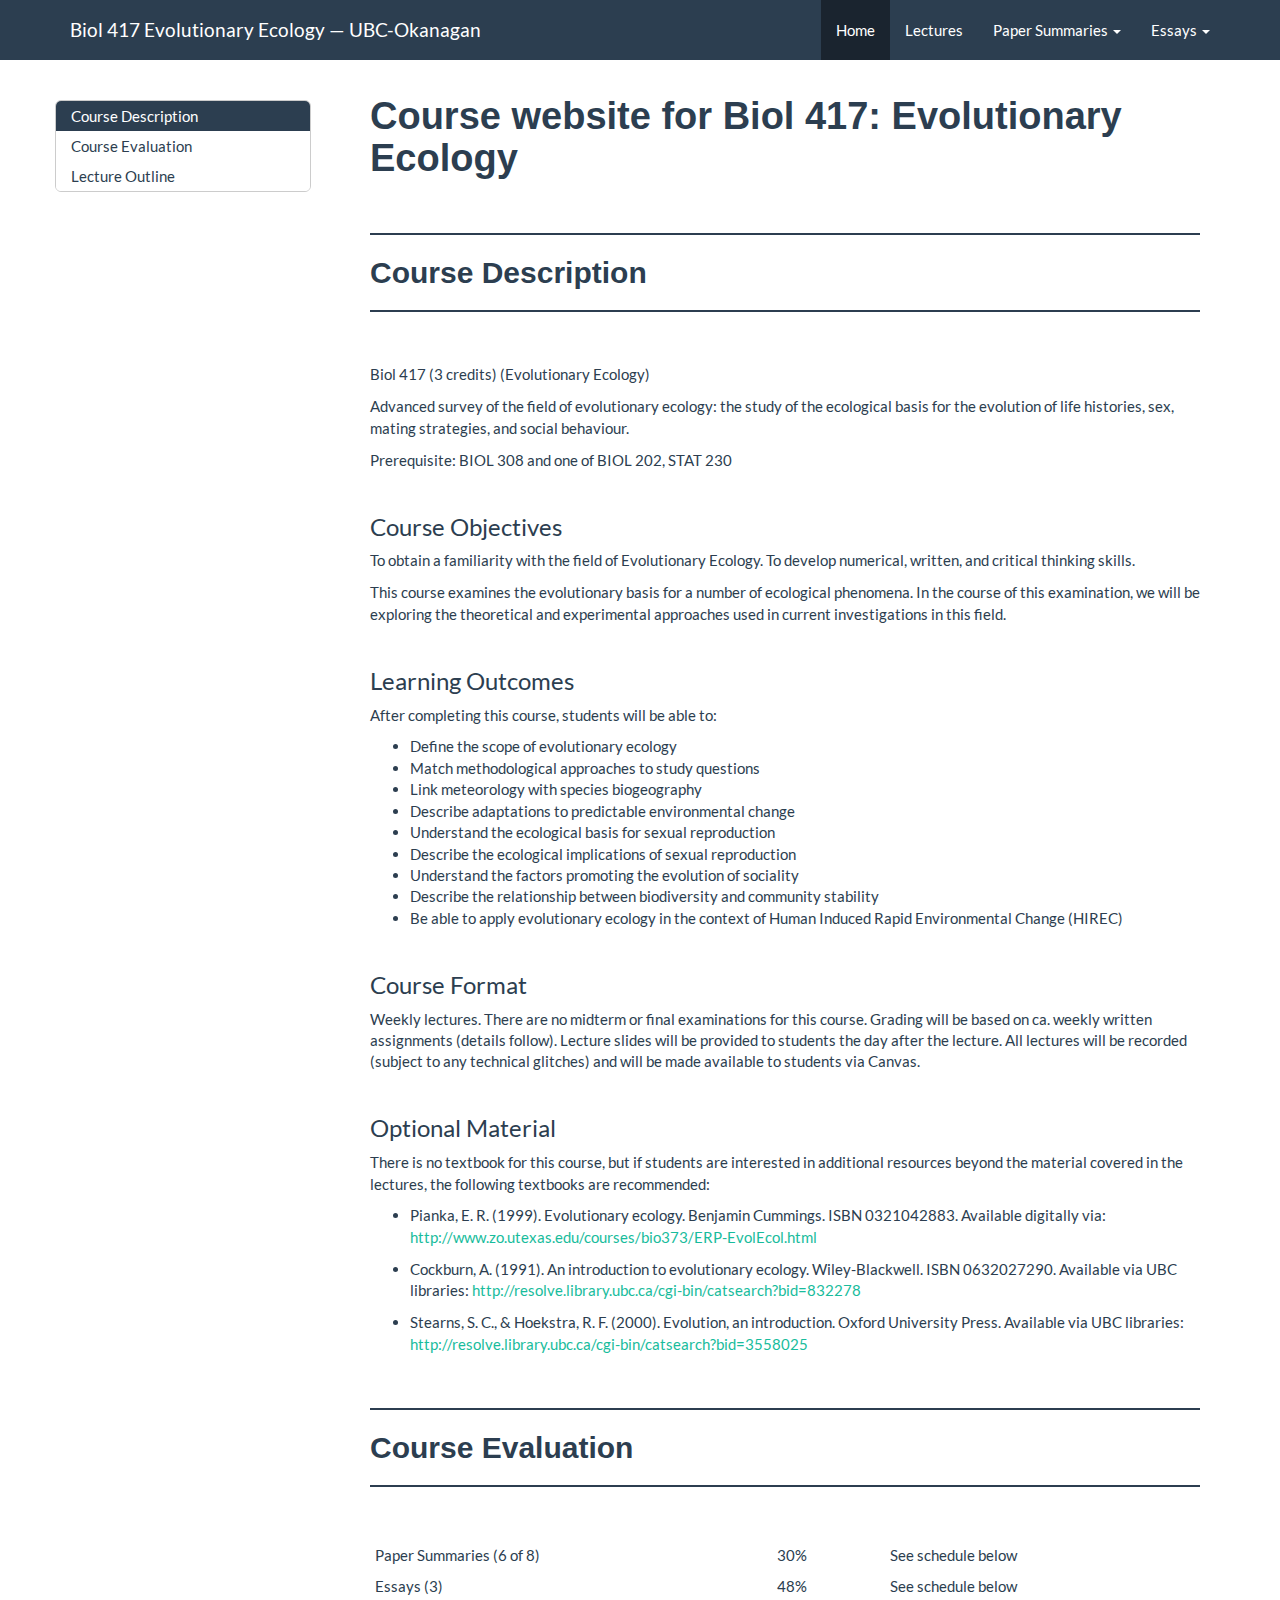
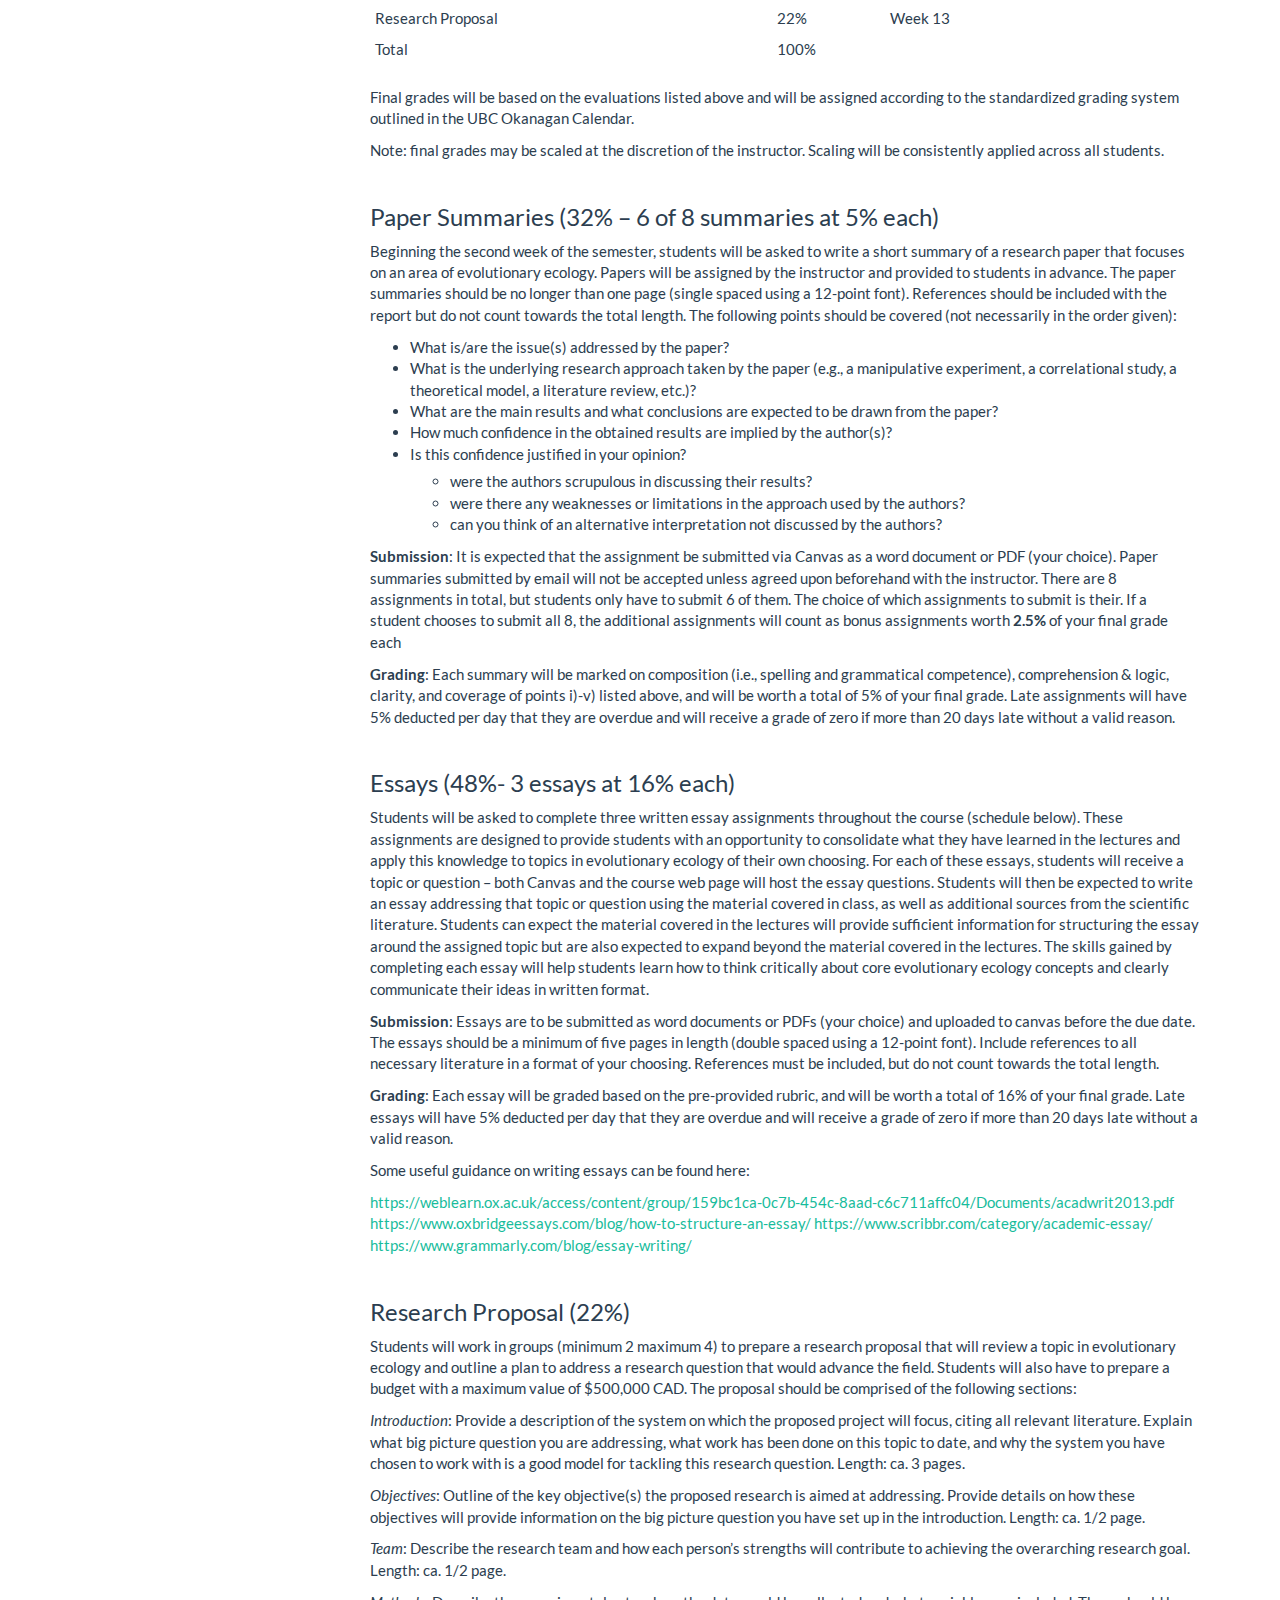
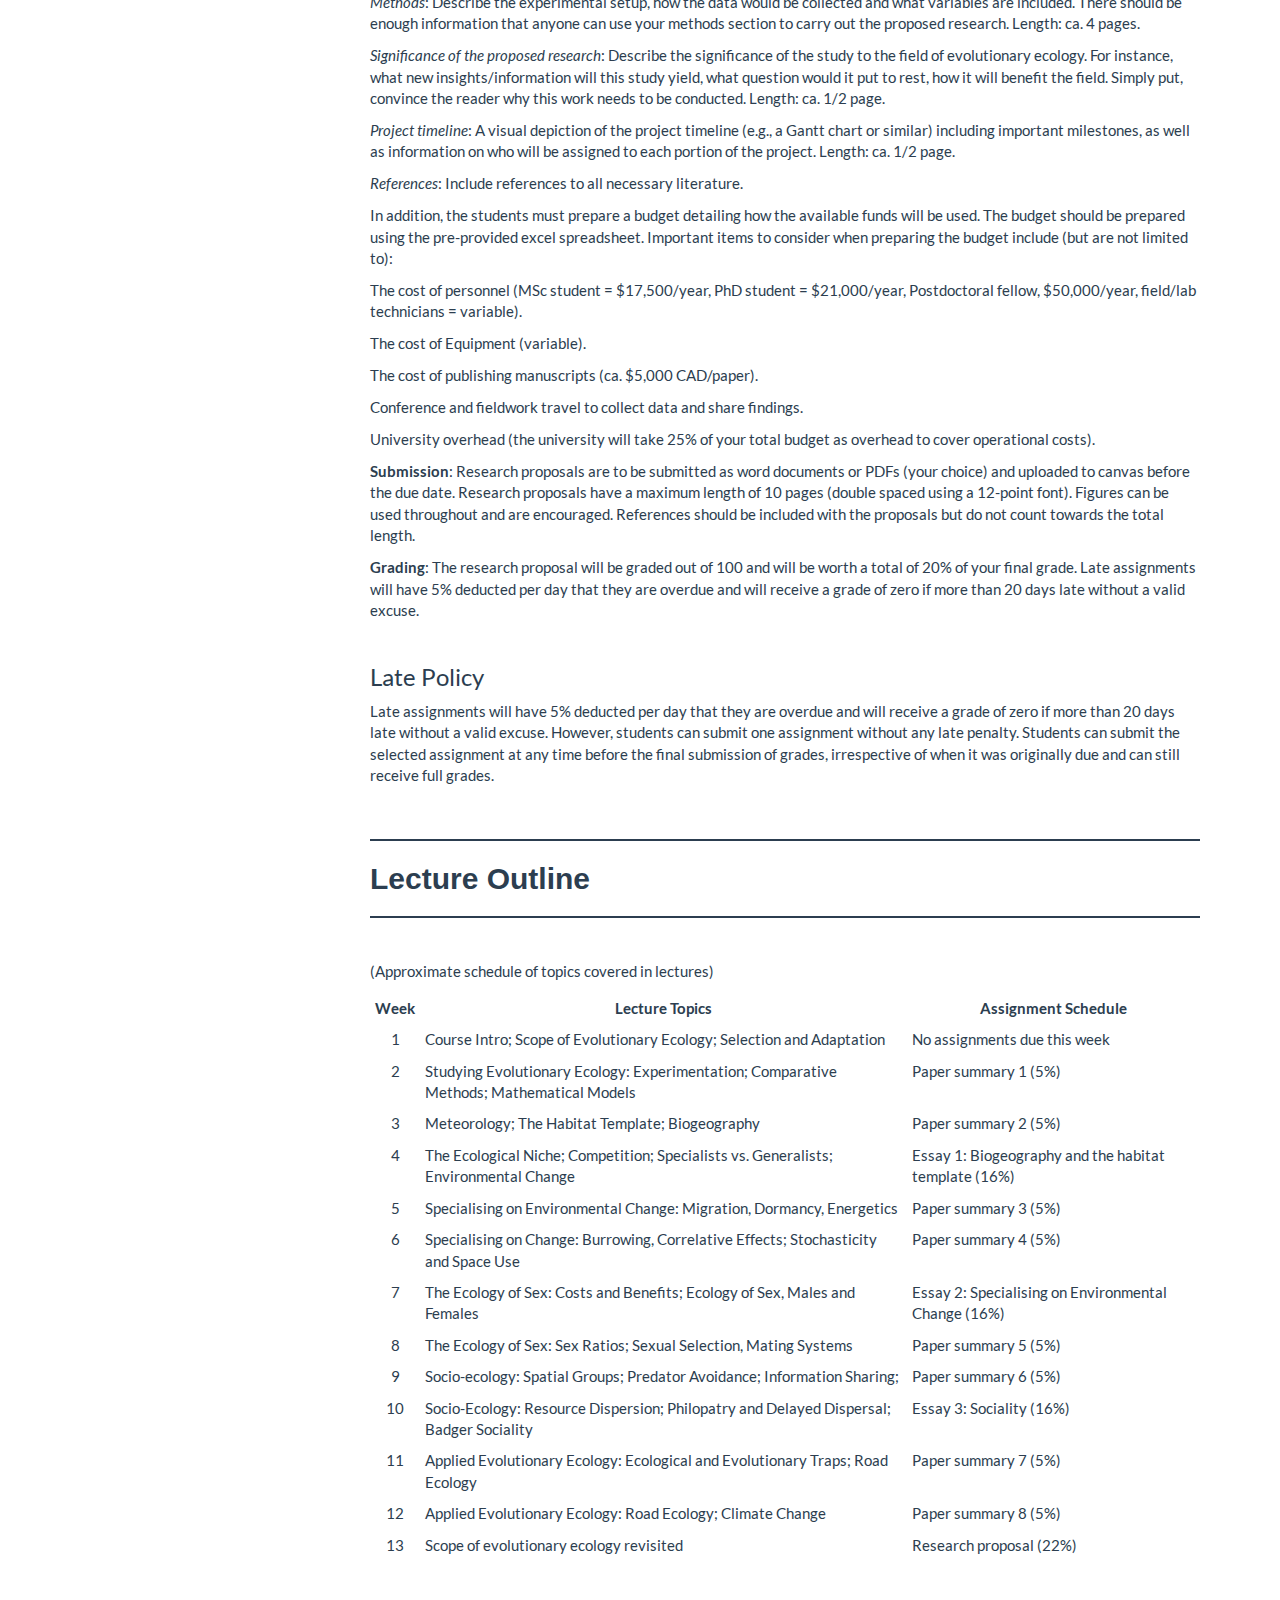
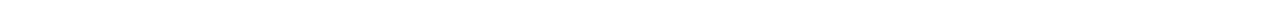
==== commit 79a1f90d: "Lecture recording and minor typo." ====
--- a/index.html
+++ b/index.html
@@ -540,7 +540,7 @@
 <p><strong>Grading</strong>: Each summary will be marked on composition
 (i.e., spelling and grammatical competence), comprehension &amp; logic,
 clarity, and coverage of points i)-v) listed above, and will be worth a
-total of 4% of your final grade. Late assignments will have 5% deducted
+total of 5% of your final grade. Late assignments will have 5% deducted
 per day that they are overdue and will receive a grade of zero if more
 than 20 days late without a valid reason.</p>
 <p><br /></p>
@@ -637,7 +637,7 @@
 budget as overhead to cover operational costs).</p>
 <p><strong>Submission</strong>: Research proposals are to be submitted
 as word documents or PDFs (your choice) and uploaded to canvas before
-the due date. Research proposals have a maximum length of 5 pages
+the due date. Research proposals have a maximum length of 10 pages
 (double spaced using a 12-point font). Figures can be used throughout
 and are encouraged. References should be included with the proposals but
 do not count towards the total length.</p>
@@ -656,6 +656,7 @@
 late penalty. Students can submit the selected assignment at any time
 before the final submission of grades, irrespective of when it was
 originally due and can still receive full grades.</p>
+<p><br /></p>
 <hr />
 </div>
 </div>
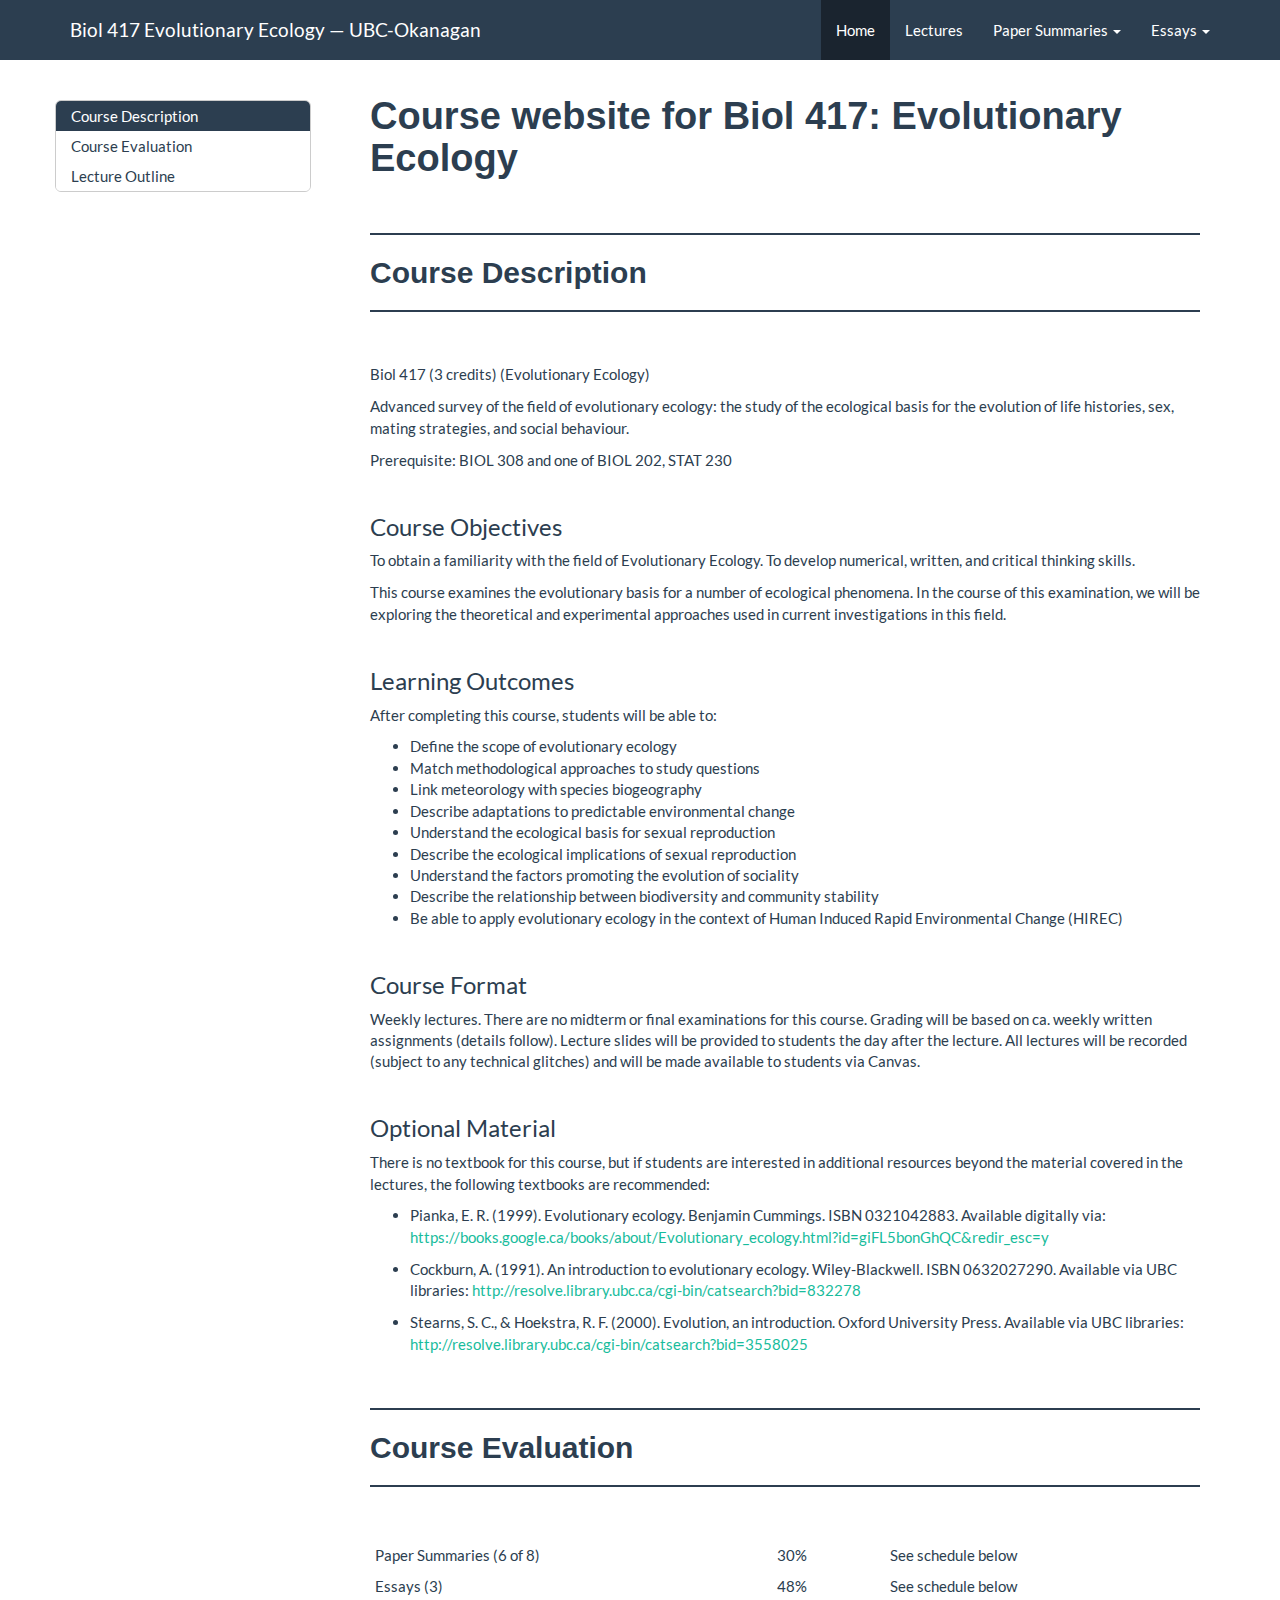
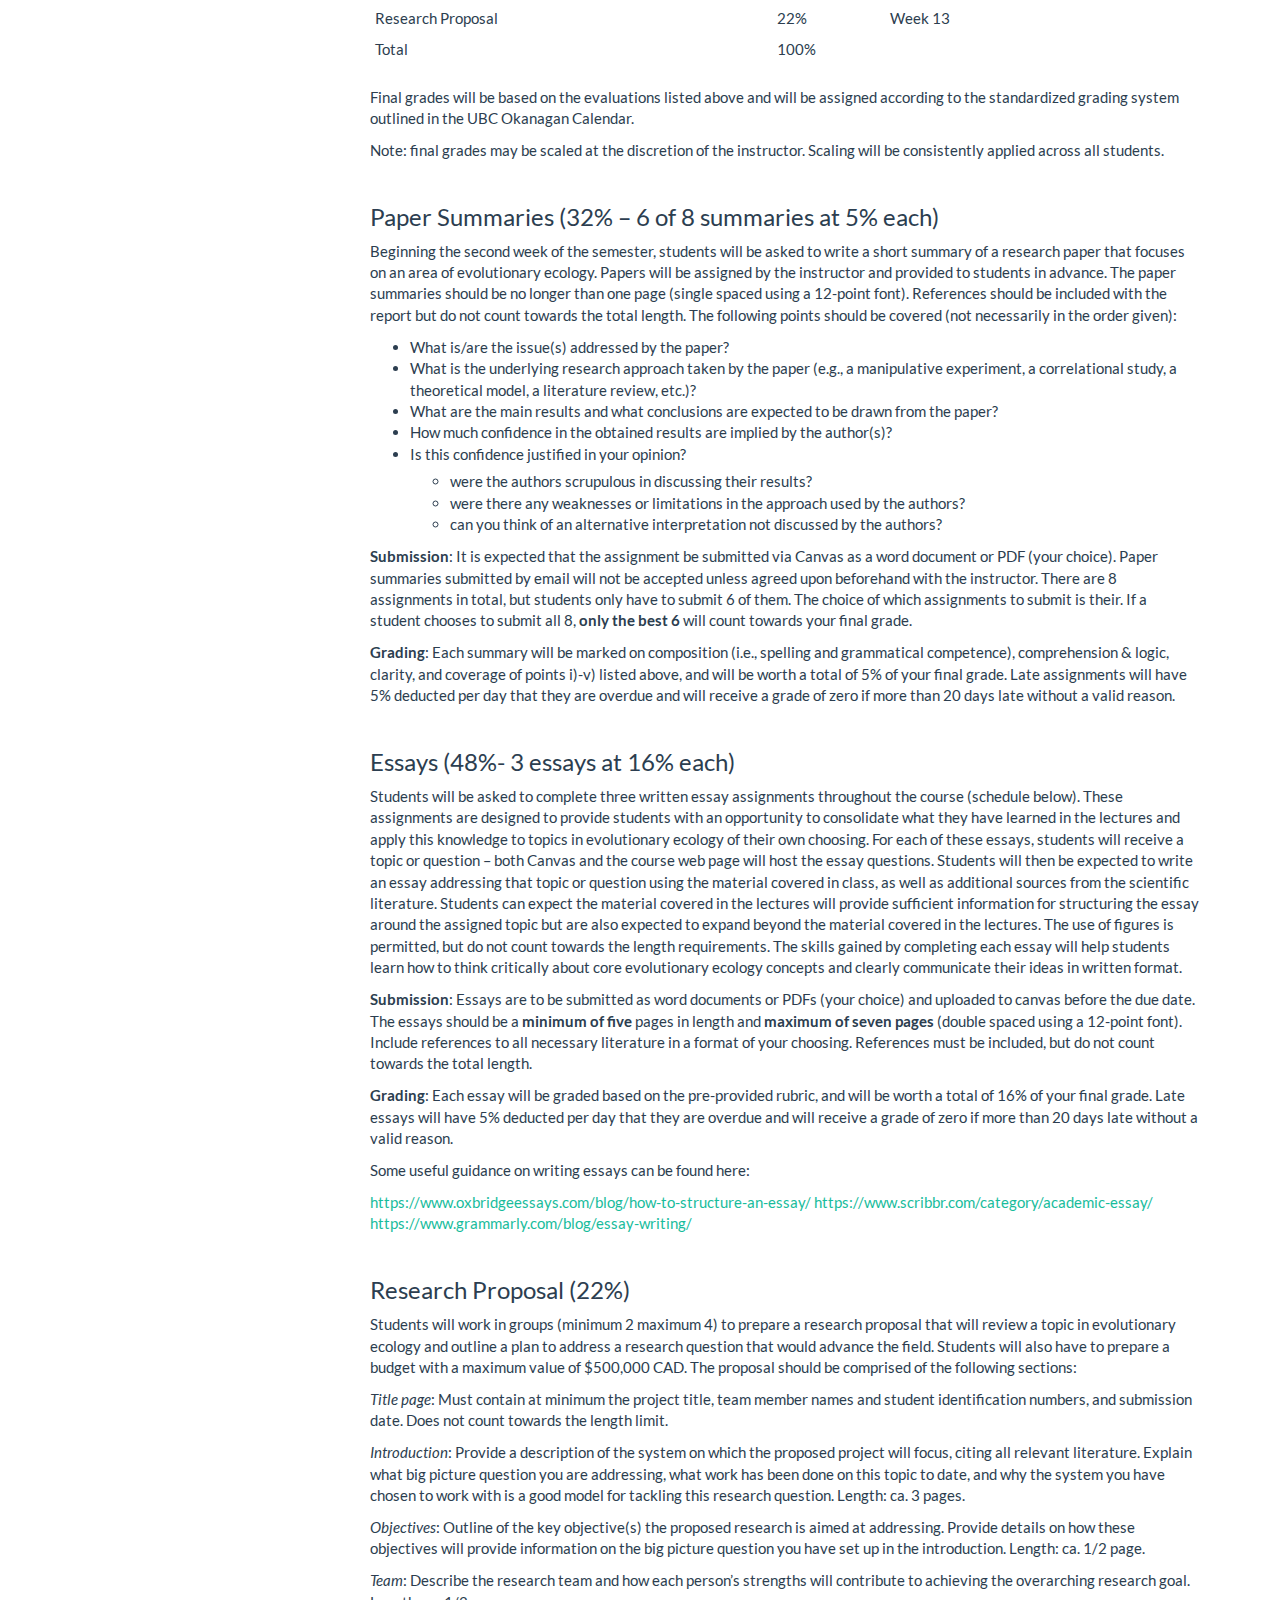
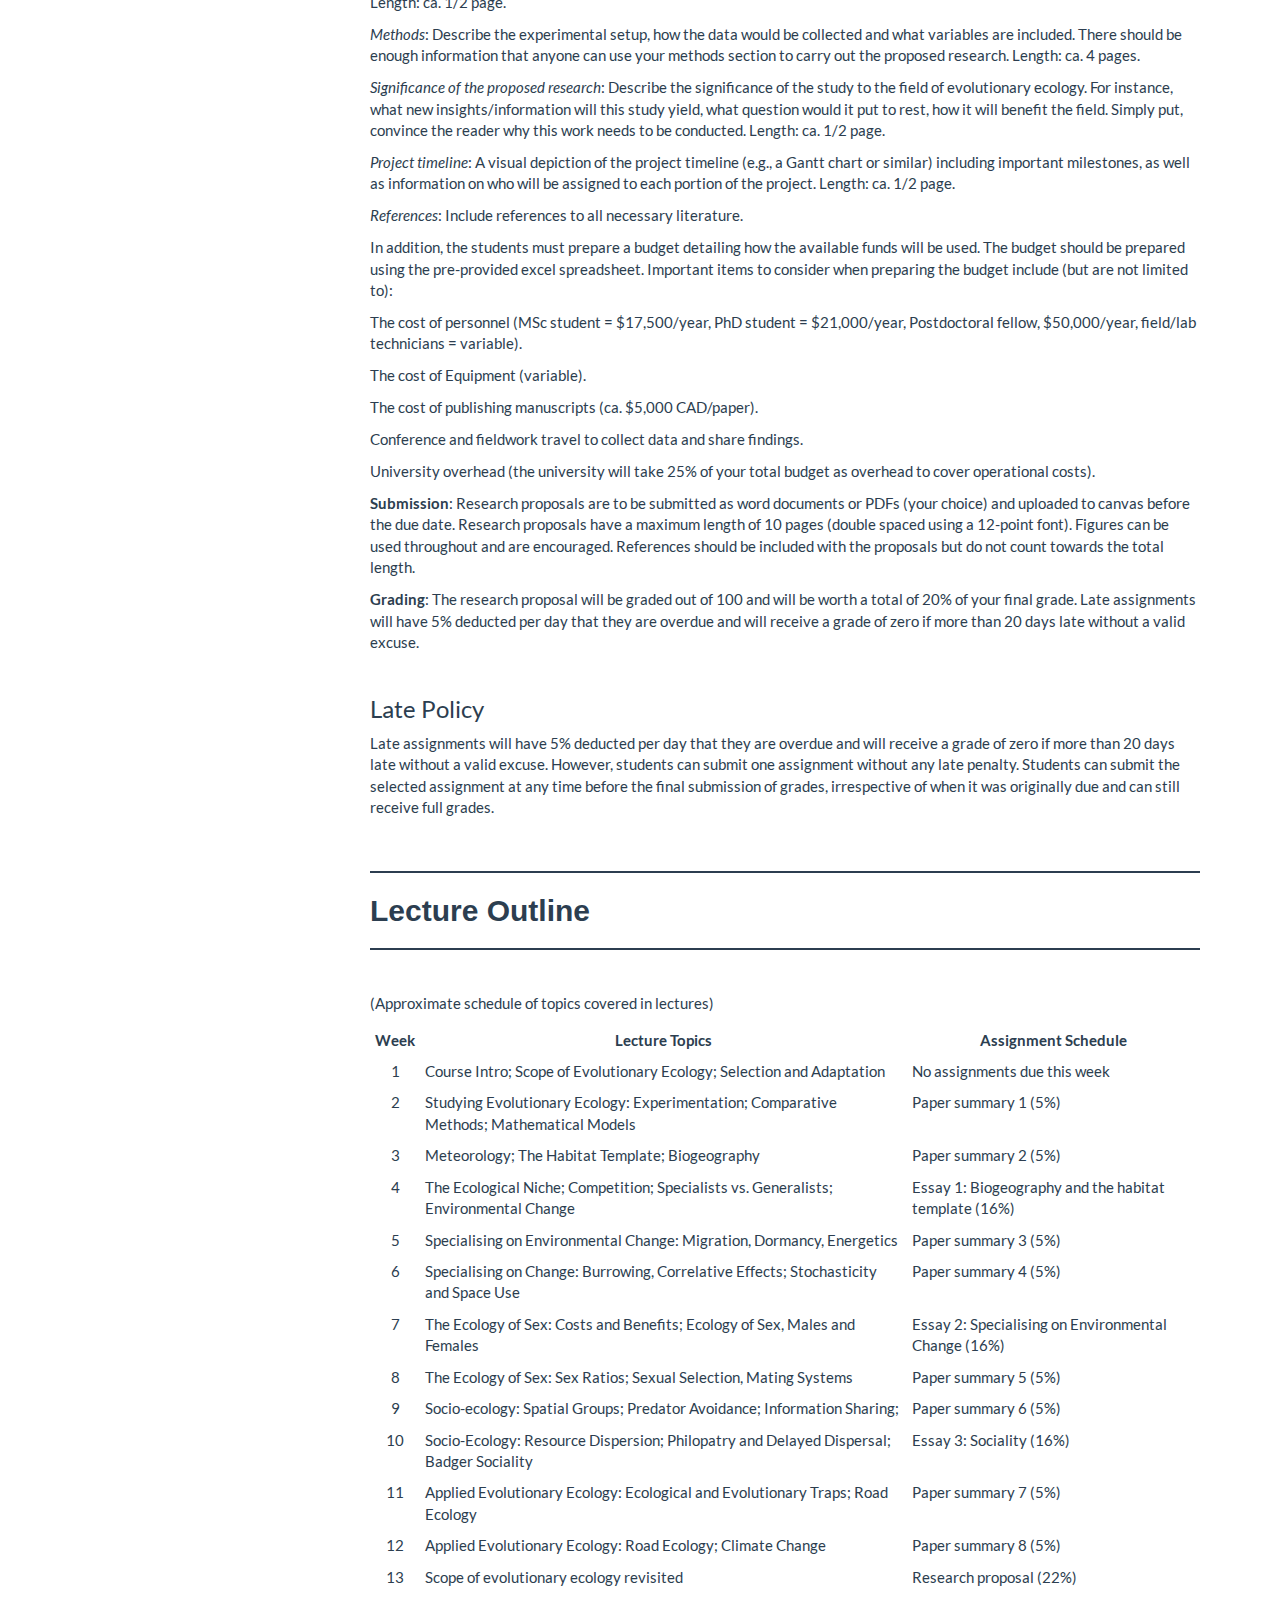
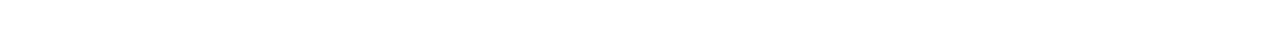
==== commit d7adbc3b: "2024 Refresh" ====
--- a/index.html
+++ b/index.html
@@ -13,7 +13,7 @@
 
 <title>Course website for Biol 417: Evolutionary Ecology</title>
 
-<script src="site_libs/header-attrs-2.19/header-attrs.js"></script>
+<script src="site_libs/header-attrs-2.23/header-attrs.js"></script>
 <script src="site_libs/jquery-3.6.0/jquery-3.6.0.min.js"></script>
 <meta name="viewport" content="width=device-width, initial-scale=1" />
 <link href="site_libs/bootstrap-3.3.5/css/flatly.min.css" rel="stylesheet" />
@@ -29,7 +29,7 @@
        h6 {font-size: 12px;}
        code {color: inherit; background-color: rgba(0, 0, 0, 0.04);}
        pre:not([class]) { background-color: white }</style>
-<script src="site_libs/jqueryui-1.11.4/jquery-ui.min.js"></script>
+<script src="site_libs/jqueryui-1.13.2/jquery-ui.min.js"></script>
 <link href="site_libs/tocify-1.9.1/jquery.tocify.css" rel="stylesheet" />
 <script src="site_libs/tocify-1.9.1/jquery.tocify.js"></script>
 <script src="site_libs/navigation-1.1/tabsets.js"></script>
@@ -451,8 +451,8 @@
 <ul>
 <li><p>Pianka, E. R. (1999). Evolutionary ecology. Benjamin Cummings.
 ISBN 0321042883. Available digitally via: <a
-href="http://www.zo.utexas.edu/courses/bio373/ERP-EvolEcol.html"
-class="uri">http://www.zo.utexas.edu/courses/bio373/ERP-EvolEcol.html</a></p></li>
+href="https://books.google.ca/books/about/Evolutionary_ecology.html?id=giFL5bonGhQC&amp;redir_esc=y"
+class="uri">https://books.google.ca/books/about/Evolutionary_ecology.html?id=giFL5bonGhQC&amp;redir_esc=y</a></p></li>
 <li><p>Cockburn, A. (1991). An introduction to evolutionary ecology.
 Wiley-Blackwell. ISBN 0632027290. Available via UBC libraries: <a
 href="http://resolve.library.ubc.ca/cgi-bin/catsearch?bid=832278"
@@ -534,9 +534,8 @@
 summaries submitted by email will not be accepted unless agreed upon
 beforehand with the instructor. There are 8 assignments in total, but
 students only have to submit 6 of them. The choice of which assignments
-to submit is their. If a student chooses to submit all 8, the additional
-assignments will count as bonus assignments worth <strong>2.5%</strong>
-of your final grade each</p>
+to submit is their. If a student chooses to submit all 8, <strong>only
+the best 6</strong> will count towards your final grade.</p>
 <p><strong>Grading</strong>: Each summary will be marked on composition
 (i.e., spelling and grammatical competence), comprehension &amp; logic,
 clarity, and coverage of points i)-v) listed above, and will be worth a
@@ -559,16 +558,18 @@
 literature. Students can expect the material covered in the lectures
 will provide sufficient information for structuring the essay around the
 assigned topic but are also expected to expand beyond the material
-covered in the lectures. The skills gained by completing each essay will
-help students learn how to think critically about core evolutionary
-ecology concepts and clearly communicate their ideas in written
-format.</p>
+covered in the lectures. The use of figures is permitted, but do not
+count towards the length requirements. The skills gained by completing
+each essay will help students learn how to think critically about core
+evolutionary ecology concepts and clearly communicate their ideas in
+written format.</p>
 <p><strong>Submission</strong>: Essays are to be submitted as word
 documents or PDFs (your choice) and uploaded to canvas before the due
-date. The essays should be a minimum of five pages in length (double
-spaced using a 12-point font). Include references to all necessary
-literature in a format of your choosing. References must be included,
-but do not count towards the total length.</p>
+date. The essays should be a <strong>minimum of five</strong> pages in
+length and <strong>maximum of seven pages</strong> (double spaced using
+a 12-point font). Include references to all necessary literature in a
+format of your choosing. References must be included, but do not count
+towards the total length.</p>
 <p><strong>Grading</strong>: Each essay will be graded based on the
 pre-provided rubric, and will be worth a total of 16% of your final
 grade. Late essays will have 5% deducted per day that they are overdue
@@ -576,9 +577,7 @@
 valid reason.</p>
 <p>Some useful guidance on writing essays can be found here:</p>
 <p><a
-href="https://weblearn.ox.ac.uk/access/content/group/159bc1ca-0c7b-454c-8aad-c6c711affc04/Documents/acadwrit2013.pdf"
-class="uri">https://weblearn.ox.ac.uk/access/content/group/159bc1ca-0c7b-454c-8aad-c6c711affc04/Documents/acadwrit2013.pdf</a>
-<a href="https://www.oxbridgeessays.com/blog/how-to-structure-an-essay/"
+href="https://www.oxbridgeessays.com/blog/how-to-structure-an-essay/"
 class="uri">https://www.oxbridgeessays.com/blog/how-to-structure-an-essay/</a>
 <a href="https://www.scribbr.com/category/academic-essay/"
 class="uri">https://www.scribbr.com/category/academic-essay/</a> <a
@@ -594,6 +593,9 @@
 field. Students will also have to prepare a budget with a maximum value
 of $500,000 CAD. The proposal should be comprised of the following
 sections:</p>
+<p><em>Title page</em>: Must contain at minimum the project title, team
+member names and student identification numbers, and submission date.
+Does not count towards the length limit.</p>
 <p><em>Introduction</em>: Provide a description of the system on which
 the proposed project will focus, citing all relevant literature. Explain
 what big picture question you are addressing, what work has been done on
